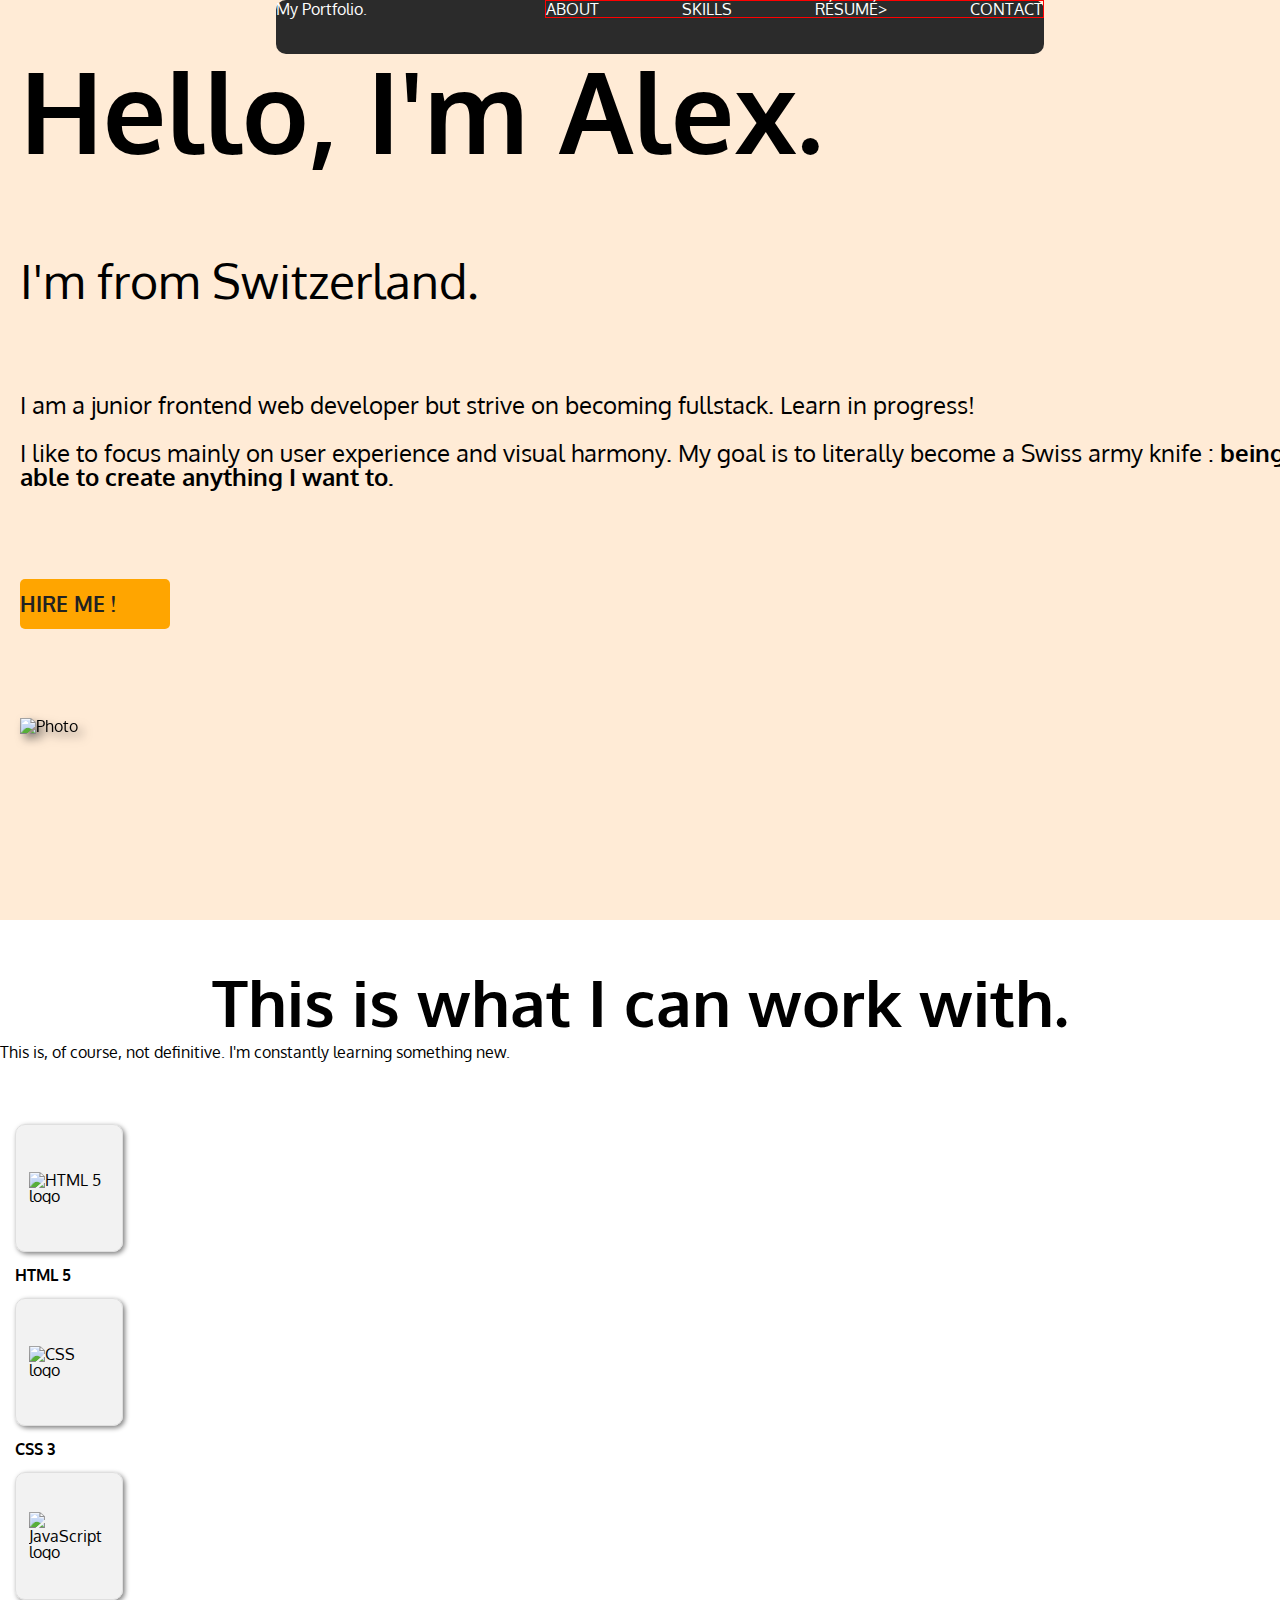
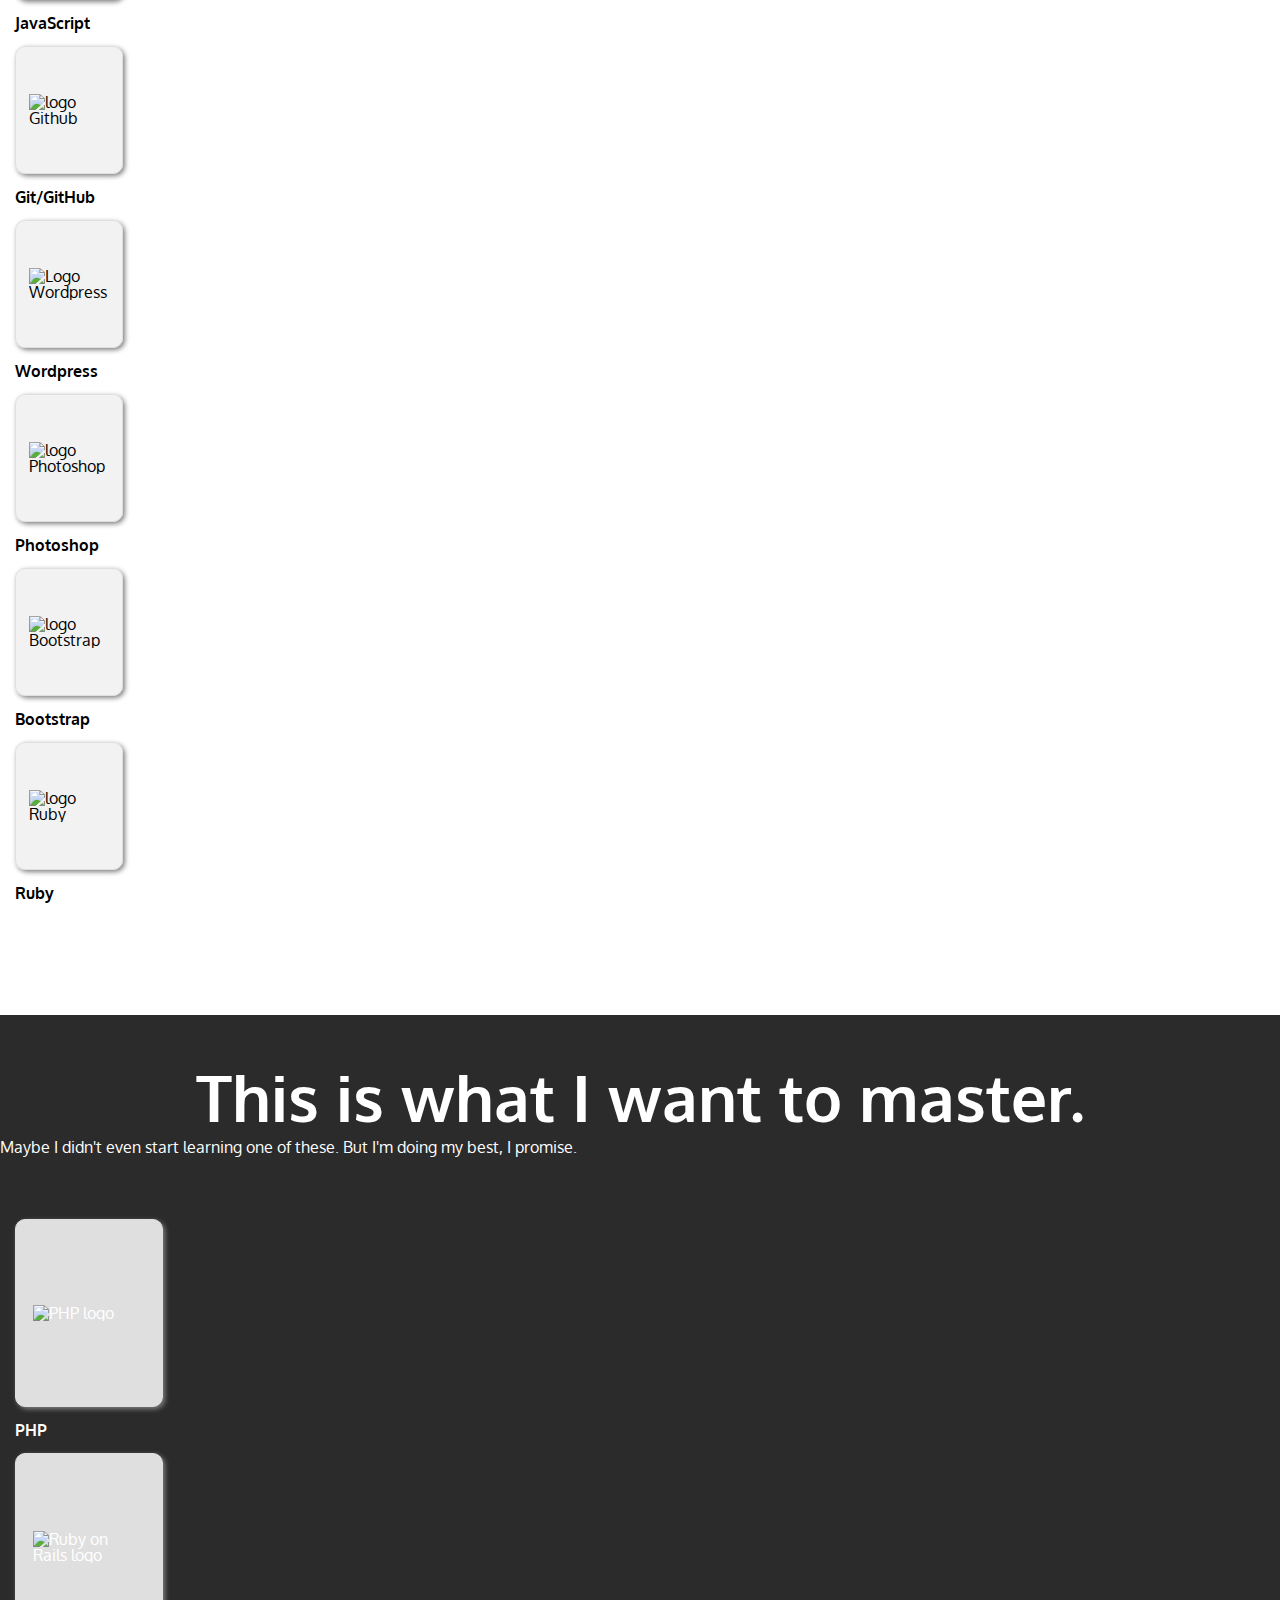
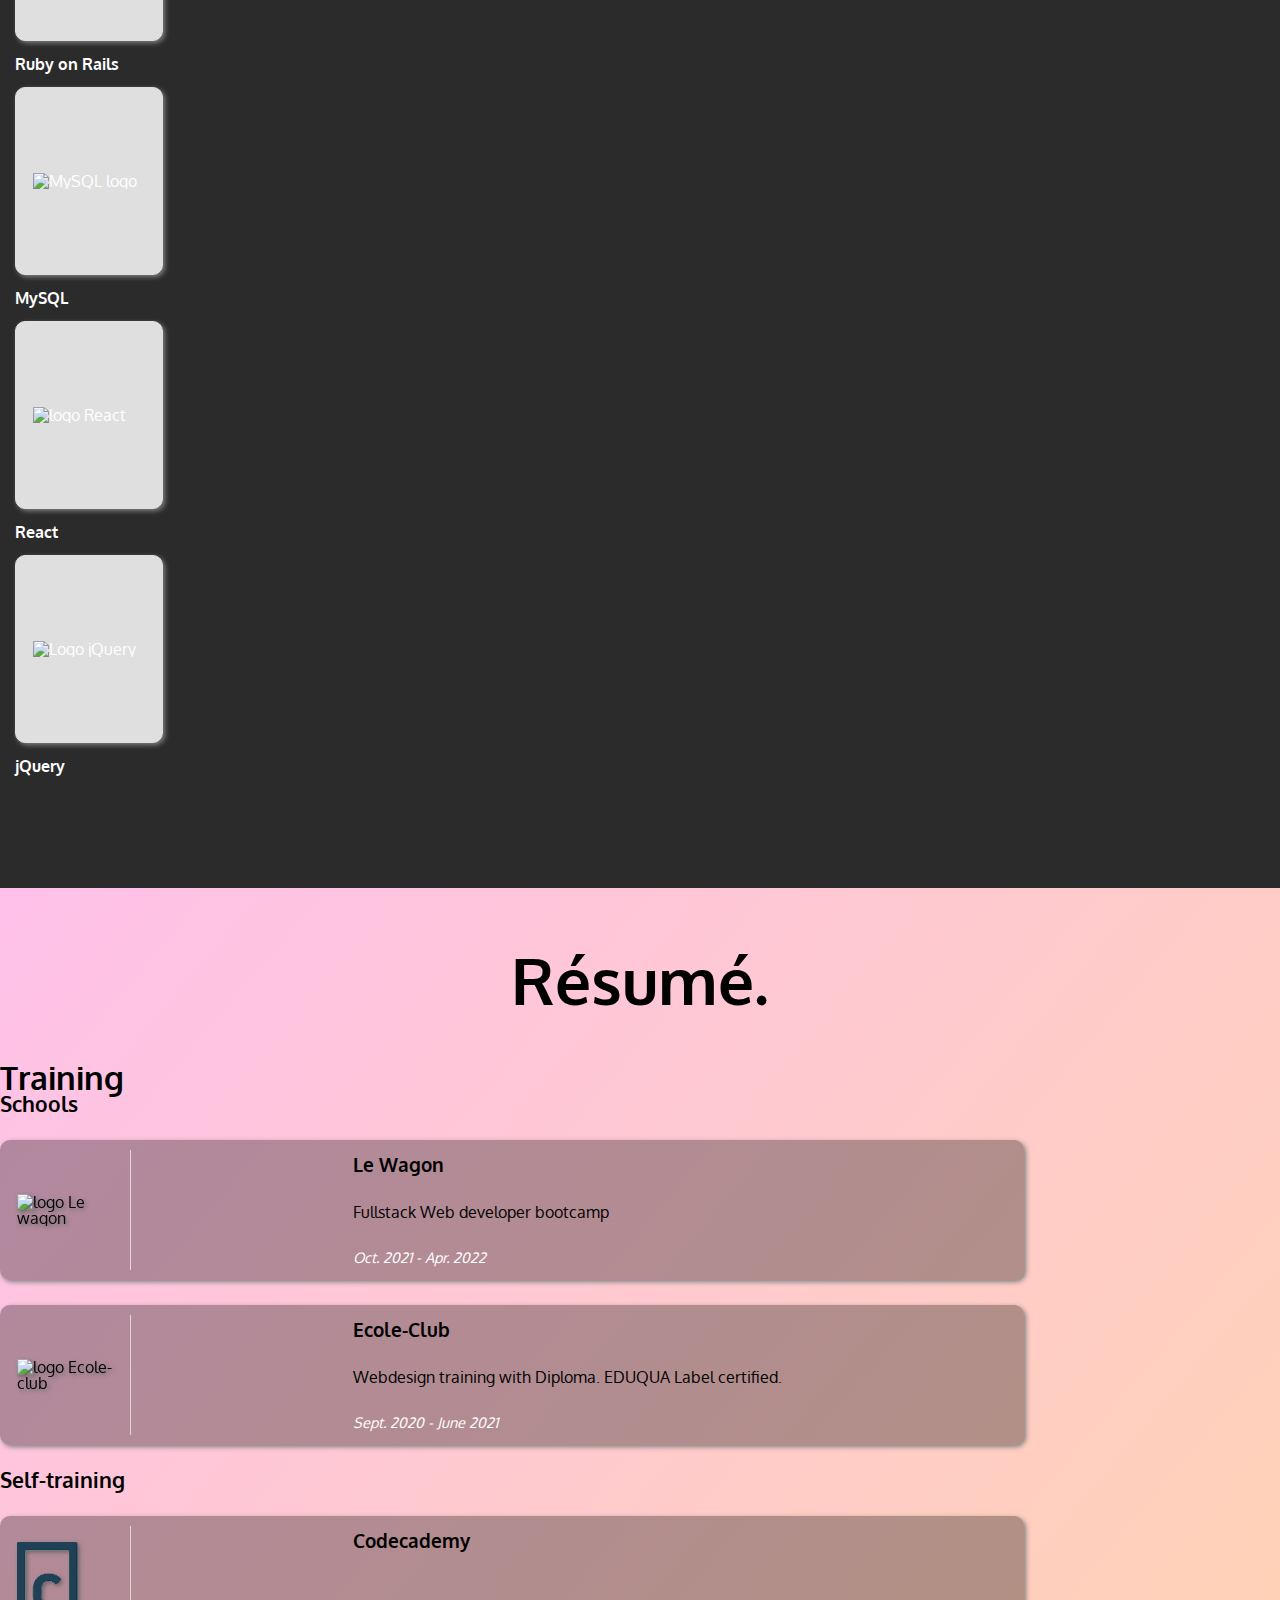
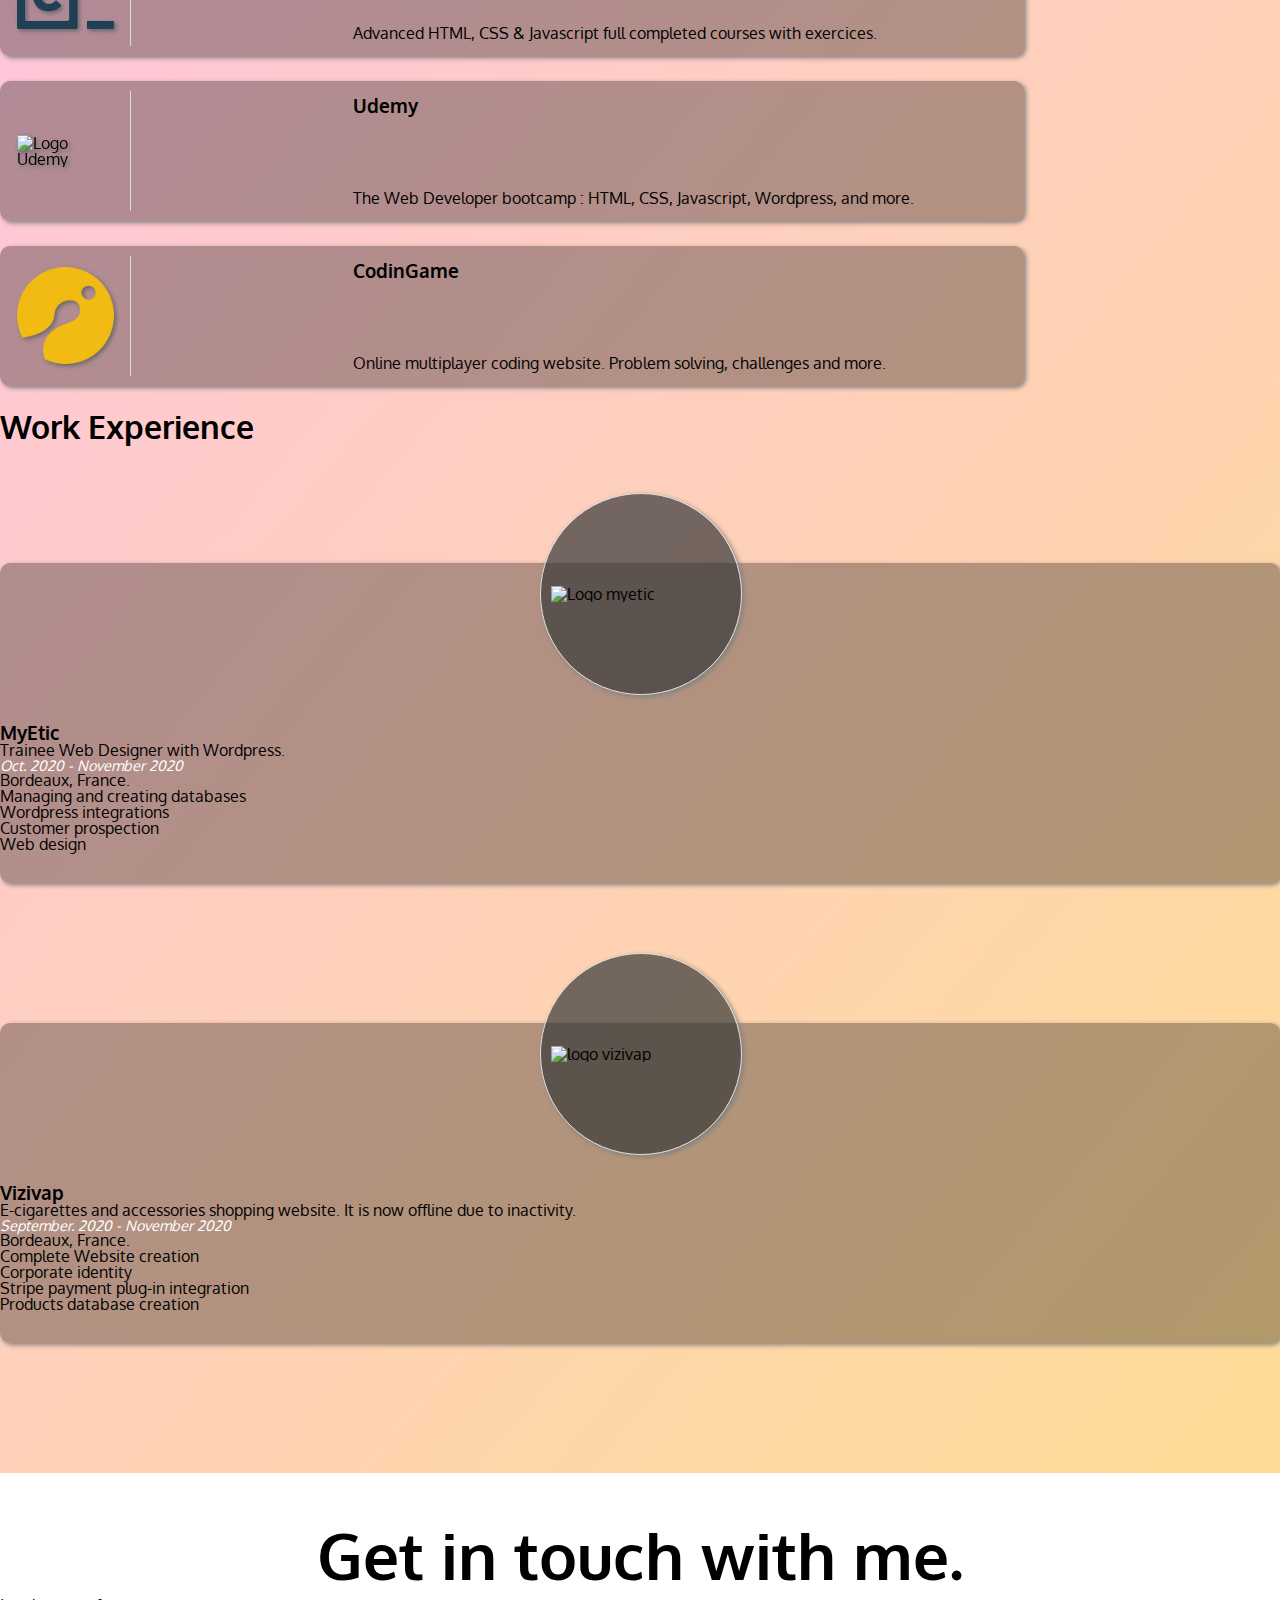
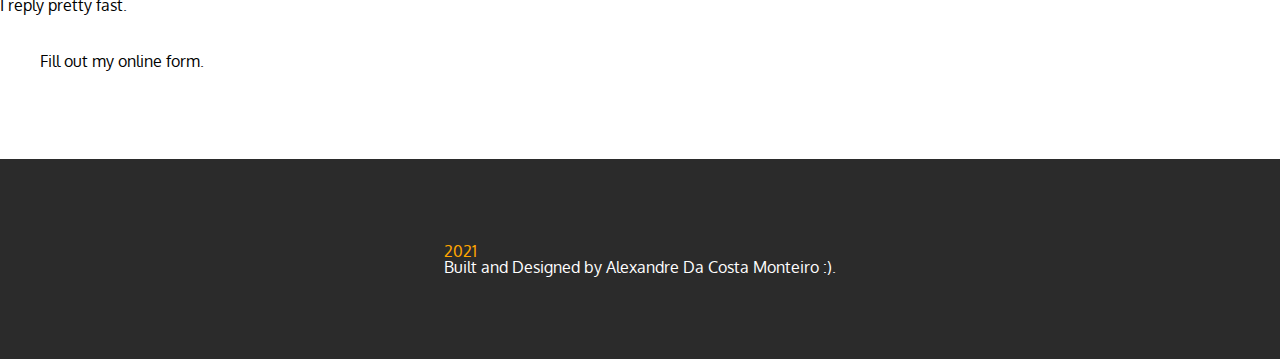
==== index.html @ 50913e84 "started menu" ====
<!DOCTYPE html>
<html lang="en">

<head>

	<meta charset="utf-8">
	<meta name="viewport" content="width=device-width, initial-scale=1">
    <meta name="description" content="My Portfolio"> 

    <meta property="og:title" content="">
    <meta property="og:type" content=""> 
    <meta property="og:description" content="">
    <meta property="og:url" content=""> 
    <meta property="og:image" content="">
    <meta property="og:locale" content="en">

    <title>My Portfolio. Alexandre Da Costa Monteiro.</title>

    <link href="https://cdn.jsdelivr.net/npm/bootstrap@5.0.2/dist/css/bootstrap.min.css" rel="stylesheet" integrity="sha384-EVSTQN3/azprG1Anm3QDgpJLIm9Nao0Yz1ztcQTwFspd3yD65VohhpuuCOmLASjC" crossorigin="anonymous">
    <link rel="preconnect" href="https://fonts.googleapis.com">
    <link rel="preconnect" href="https://fonts.gstatic.com" crossorigin>
    <link href="https://fonts.googleapis.com/css2?family=Oxygen:wght@300;700&display=swap" rel="stylesheet">
    <link rel="stylesheet" type="text/css" href="css/reset.css">
    <link rel="stylesheet" type="text/css" href="css/menu.css">
    <link rel="stylesheet" type="text/css" href="css/style.css">

</head>

<body>


    <header>

        <nav class="container-sm center">

            <div id="mainnav">

                <p class="website-title">My Portfolio.</p>

                <div id="navlinks">
                    <ul id="navlinks-list" class="test">
                        <li><a href="#header">ABOUT</a></li>
                        <li><a href="#skills">SKILLS</a></li>
                        <li><a href="#resume">RÉSUMÉ</a</li>>
                        <li><a href="#contact">CONTACT</a></li>
                    </ul>  
                </div>

            </div>

        </nav>

        <div id="header-div" class="container-xl d-flex flex-row align-items-center justify-content-center">

            <div id="grid-container" class="container row align-items-center">

                <div id="intro-part" class="col-xs-12 col-lg-8">

                    <h1 id="header-h1">Hello, I'm Alex.</h1>

                    <p id="header-main-desc">I'm from Switzerland.</p>

                    <p id="header-second-desc">
                        I am a junior frontend web developer but strive on becoming fullstack. Learn in progress!<br><br>
                        I like to focus mainly on user experience and visual harmony. My goal is to literally become a Swiss army knife : 
                        <em>being able to create anything I want to.</em>
                    </p>

                    <div class="hireme-btn-container shadow">
                        <a id="hireme-btn" href="#contact">
                            <div class="d-flex justify-content-center align-items-center">
                                <p>HIRE ME !</p>  
                            </div>
                        </a>
                    </div>
                    
                </div>

                <div id="photo-div" class="col-xs-12 col-lg-4">
                    <img src="img/photoblob.png" alt="Photo">
                </div>

            </div>
            
        </div>

    </header>



    <main>

        <section id="skills">

            <div id="skills-section-container" class="container-xl d-flex flex-column justify-content-center align-items-center">

                <div class="skills-text-container"> 
                    <h1 class="skills-h1">
                        This is what I can work with.
                    </h1>

                    <p class="text-center">This is, of course, not definitive. I'm constantly learning something new.</p>
                </div> 



                <div class="skills-container d-flex flex-row justify-content-evenly flex-wrap">

                    <div class="html-skill skill-unit">

                        <div class="skill-unit-content">
                            <img src="img/html.png" alt="HTML 5 logo">
                        </div>
                        
                        <p class="text-center skill-desc">HTML 5</p>

                    </div>


                    <div class="css-skill skill-unit">

                        <div class="skill-unit-content">
                            <img src="img/css.png" alt="CSS logo">
                        </div>

                        <p class="text-center skill-desc">CSS 3</p>

                    </div>


                    <div class="js-skill skill-unit">

                        <div class="skill-unit-content">
                            <img src="img/js.png" alt="JavaScript logo">
                        </div>

                        <p class="text-center skill-desc">JavaScript</p>

                    </div>


                    <div class="git-skill skill-unit">

                        <div class="skill-unit-content">
                            <img src="img/github.png" alt="logo Github">
                        </div>

                        <p class="text-center skill-desc">Git/GitHub</p>

                    </div>


                    <div class="wordpress-skill skill-unit">

                        <div class="skill-unit-content">
                            <img src="img/wordpress.png" alt="Logo Wordpress">
                        </div>

                        <p class="text-center skill-desc">Wordpress</p>

                    </div>


                    <div class="ps-skill skill-unit">

                        <div class="skill-unit-content">
                            <img src="img/photoshop.png" alt="logo Photoshop">
                        </div>

                        <p class="text-center skill-desc">Photoshop</p>

                    </div>


                    <div class="bs-skill skill-unit">

                        <div class="skill-unit-content">
                            <img src="img/bootstrap.png" alt="logo Bootstrap">
                        </div>

                        <p class="text-center skill-desc">Bootstrap</p>

                    </div>


                    <div class="rb-skill skill-unit">

                        <div class="skill-unit-content">
                            <img src="img/ruby.png" alt="logo Ruby">
                        </div>

                        <p class="text-center skill-desc">Ruby</p>
    
                    </div>

                </div>

            </div>


            
        </section>

        <section id="learning-skills">

            <div id="skills-section-container" class="container-xl d-flex flex-column justify-content-center align-items-center">

                <div class="skills-text-container"> 
                    <h1 class="skills-h1">
                        This is what I want to master.
                    </h1>

                    <p class="text-center">Maybe I didn't even start learning one of these. But I'm doing my best, I promise.</p>
                </div> 



                <div class="skills-container d-flex flex-row justify-content-evenly flex-wrap">

                    <div class="php-skill skill-unit">

                        <div class="l-skill-unit-content">
                            <img src="img/php.png" alt="PHP logo">
                        </div>
                        
                        <p class="text-center skill-desc">PHP</p>

                    </div>


                    <div class="ror-skill skill-unit">

                        <div class="l-skill-unit-content">
                            <img src="img/ror.png" alt="Ruby on Rails logo">
                        </div>

                        <p class="text-center skill-desc">Ruby on Rails</p>

                    </div>


                    <div class="mysql-skill skill-unit">

                        <div class="l-skill-unit-content">
                            <img src="img/mysql.png" alt="MySQL logo">
                        </div>

                        <p class="text-center skill-desc">MySQL</p>

                    </div>


                    <div class="react-skill skill-unit">

                        <div class="l-skill-unit-content">
                            <img src="img/react.png" alt="logo React">
                        </div>

                        <p class="text-center skill-desc">React</p>

                    </div>


                    <div class="jquery-skill skill-unit">

                        <div class="l-skill-unit-content">
                            <img src="img/jquery.png" alt="Logo jQuery">
                        </div>

                        <p class="text-center skill-desc">jQuery</p>

                    </div>

                </div>

            </div>


            
        </section>



        <section id="resume">

            <div id="resume-div" class="container-xl">

                <h1>Résumé.</h1>

                <div class="training-div row">

                    <div id="training" class="col col-sm-12 col-md-6">

                        <h2>Training</h2>

                        <div class="training-schools my-5">

                            <h3>Schools</h3>

                            <div class="wagon-training school resume-card">

                                <a href="https://www.lewagon.com/" target="_blank">

                                    <div class="resume-card-link-container">

                                        <div class="resume-card-img-div"> 
                                            <img src="img/lewagon.png" alt="logo Le wagon">
                                        </div>

                                        <div class="resume-card-content">
                                            <h4>Le Wagon</h4>
                                            <p class="training-desc">
                                                Fullstack Web developer bootcamp
                                            </p>
                                            <p class="training-date">Oct. 2021 - Apr. 2022</p>
                                        </div>

                                    </div>

                                </a>

                            </div>


                            <div class="klubschule-training school resume-card">

                                <a href="https://www.ecole-club.ch/" target="_blank">

                                    <div class="resume-card-link-container">

                                        <div class="resume-card-img-div">
                                            <img src="img/ecoleclub.png" alt="logo Ecole-club">
                                        </div>

                                        <div class="resume-card-content">
                                            <h4>Ecole-Club</h4>
                                            <p class="training-desc">
                                                Webdesign training with Diploma. EDUQUA Label certified.
                                            </p>
                                            <p class="training-date">Sept. 2020 - June 2021</p>
                                        </div>

                                    </div>

                                </a>

                            </div>

                        </div>

                        <div class="training-self my-5">

                            <h3>Self-training</h3>

                            <div class="codecademy-training self-training resume-card">

                                <a href="https://www.codecademy.com/" target="_blank">

                                    <div class="resume-card-link-container">

                                        <div class="resume-card-img-div">
                                            <img src="img/codecademy.png" alt="logo Codecademy">
                                        </div>

                                        <div class="resume-card-content">
                                            <h4>Codecademy</h4>
                                            <p class="training-desc">
                                                Advanced HTML, CSS & Javascript full completed courses with exercices.
                                            </p>
                                        </div>

                                    </div>

                                </a>

                            </div>

                            <div class="udemy-training self-training resume-card">

                                <a href="https://www.udemy.com/" target="_blank">

                                    <div class="resume-card-link-container">

                                        <div class="resume-card-img-div">
                                            <img src="img/udemy.png" alt="Logo Udemy">
                                        </div>

                                        <div class="resume-card-content">
                                            <h4>Udemy</h4>
                                                <p class="training-desc">
                                                    The Web Developer bootcamp : HTML, CSS, Javascript, Wordpress, and more.
                                                </p>     

                                        </div> 

                                    </div>

                                </a>

                            </div>

                            <div class="codingame-training self-training resume-card">

                                <a href="https://www.codingame.com/" target="_blank">

                                    <div class="resume-card-link-container">

                                        <div class="resume-card-img-div">
                                            <img src="img/codingame.png" alt="logo Codingame">
                                        </div>

                                        <div class="resume-card-content">
                                            <h4>CodinGame</h4>
                                                <p class="training-desc">
                                                    Online multiplayer coding website. Problem solving, challenges and more.
                                                </p>

                                        </div> 

                                    </div>

                                </a>

                            </div>

                        </div>

                    </div>


                    <div id="work-exp" class="col col-sm-12 col-md-6">

                        <h2>Work Experience</h2>


                        <div class="workexp-container">

                            <div class="myetic resume-work-card">

                                <div class="workexp-logo-div">
                                    <img src="img/myetic.png" alt="Logo myetic">
                                </div>

                                <div class="workexp-content-div d-flex justify-content-between">

                                    <div class="workexp-desc d-flex flex-column justify-content-between p-2">
                                        <h4>MyEtic</h4>

                                        <p class="training-desc">
                                            Trainee Web Designer with Wordpress.
                                        </p>

                                        <p class="training-date"> 
                                            Oct. 2020 - November 2020
                                        </p>
                                        <p class="training-loc">
                                            Bordeaux, France.
                                        </p>
                                    </div>

                                        <ul class="training-tasks">
                                            <li>Managing and creating databases</li>
                                            <li>Wordpress integrations</li>
                                            <li>Customer prospection</li>
                                            <li>Web design</li>
                                        </ul>

                                </div>          

                            </div>

                            <div class="vizivap resume-work-card">

                                <div class="workexp-logo-div">
                                    <img src="img/vizivap.png" alt="logo vizivap">
                                </div>

                                <div class="workexp-content-div d-flex justify-content-between">

                                    <div class="workexp-desc d-flex flex-column justify-content-between p-2">
                                        <h4>Vizivap</h4>
                                        <p class="training-desc">
                                            E-cigarettes and accessories shopping website. It is now offline due to inactivity.
                                        </p>

                                        <p class="training-date"> 
                                            September. 2020 - November 2020
                                        </p>
                                        <p class="training-loc">
                                            Bordeaux, France.
                                        </p>
                                    </div>

                                    <ul class="training-tasks p-2">
                                        <li>Complete Website creation</li>
                                        <li>Corporate identity</li>
                                        <li>Stripe payment plug-in integration</li>
                                        <li>Products database creation</li>
                                    </ul>

                                </div>

                            </div>

                        </div>

                    </div>

                </div>

            </div>

        </section>



        <section id="contact">

            <div class="container-xl">

                <h1>Get in touch with me.</h1>
                <p class="text-center">I reply pretty fast.</p>



                <div id="wufoo-zbp36ju1mfl2t9"> Fill out my <a href="https://hanghalze.wufoo.com/forms/zbp36ju1mfl2t9">online form</a>. </div> <script type="text/javascript"> var zbp36ju1mfl2t9; (function(d, t) { var s = d.createElement(t), options = { 'userName':'hanghalze', 'formHash':'zbp36ju1mfl2t9', 'autoResize':true, 'height':'580', 'async':true, 'host':'wufoo.com', 'header':'show', 'ssl':true }; s.src = ('https:' == d.location.protocol ?'https://':'http://') + 'secure.wufoo.com/scripts/embed/form.js'; s.onload = s.onreadystatechange = function() { var rs = this.readyState; if (rs) if (rs != 'complete') if (rs != 'loaded') return; try { zbp36ju1mfl2t9 = new WufooForm(); zbp36ju1mfl2t9.initialize(options); zbp36ju1mfl2t9.display(); } catch (e) { } }; var scr = d.getElementsByTagName(t)[0], par = scr.parentNode; par.insertBefore(s, scr); })(document, 'script'); </script>
            </div>
        
        </section>


    </main>

    <footer>

        <div id="footer-div" class="container-xl">

            <p class="text-center"><span class="footeryear">2021</span><br>
                Built and Designed by Alexandre Da Costa Monteiro :).</p>

        </div>

    </footer>

</body>
---- css/menu.css ----
nav{
    display: block;
    margin: 0 auto;
    width: 60%;
    height: 6vh;
    background-color: rgb(43, 43, 43);
    border-radius: 10px;
    color: white;

}

div#mainnav{
    display: flex;
    justify-content: space-between;
    align-items: center;
}

div#navlinks{
    flex-basis: 65%;
}

ul#navlinks-list{
    display: flex;
    justify-content: space-between;
}
---- css/style.css ----
/*** GENERAL ***/

html{
    font-family: 'Oxygen', sans-serif;
}

h1{
    font-family: 'Oxygen', sans-serif;
    font-weight: 700;
}

body{
    position: relative;
}

section{
    position: relative;
    padding: 50px 0;
}

.test{
    border: 1px solid red;
}

a:hover{
    color: white;
}


/*** HEADER ***/


header{
    position: relative;
    height: 100vh;
    width: 100%;
    background: #ffebd6;
    background-size: cover;
    padding: 0 20px 20px 20px;
}


#header-div{
    height: 100%;
}

#intro-part > *{
    margin-bottom: 7%;
}

.hireme-btn-container{
    height: 50px;
    width: 150px;
    background-color: orange;
    color: rgb(34, 34, 34);
    border-radius: 5px;
}

.hireme-btn-container p{  
    font-size: 1.3em;
    line-height: 50px;
    font-weight: bold;
}

#hireme-btn{
    display: block;
    width: 100%;
    height: 100%;
}



#photo-div img{
    filter: drop-shadow(5px 5px 5px rgba(43, 43, 43, 0.6));
    display: block;
    margin: 0 auto;
    width: 100%;
    height: auto;
}

h1#header-h1{
    font-size: 7rem;
    width: 100%;
}

p#header-main-desc{
    font-size: 3rem;
}

p#header-second-desc{
    font-size: 1.5rem;
}

/*** SKILLS ***/

section#learning-skills{
    background-color: rgb(43, 43, 43);
    color: white;
}

#skills-section-container{
    width: 100%;
}

#skills-section-container > *{
    margin-bottom: 5%;
}


div.skill-unit{
    margin: 15px;

}

.skill-unit img{
    width: 80%;
    height: auto;
}

.skill-unit-content{
    border: solid 1px rgb(223, 223, 223);
    border-radius: 10px;
    box-shadow: 2px 2px 5px grey;
    width: 100px;
    height: 120px;
    display: flex;
    flex-direction: column;
    align-items: center;
    justify-content: center;
    padding: 3px;
    margin-bottom: 15px;
    background-color: rgba(0, 0, 0, 0.05);
}

.l-skill-unit-content{
    border: solid 1px rgb(223, 223, 223);
    border-radius: 10px;
    box-shadow: 2px 2px 5px grey;
    width: 140px;
    height: 180px;
    display: flex;
    flex-direction: column;
    align-items: center;
    justify-content: center;
    padding: 3px;
    margin-bottom: 15px;
    background-color: rgba(255, 255, 255, 0.85);
}

p.skill-desc, em{
    font-weight: bold;
}

section h1{
    font-size: 4rem;
    margin-bottom: 10px;
    text-align: center;
}

.skills-container{
    width: 100%;
}

/*** RESUME ***/

#resume{
    background: rgb(255,193,234);
    background: linear-gradient(130deg, rgba(255,193,234,1) 0%, rgba(255,220,149,1) 100%);
    padding: 60px 0;
}

.resume-card{
    width: 80%;
    min-width: 350px;
    height: 120px;
    border-radius: 10px;
    box-shadow: 2px 2px 5px grey;
    margin: 25px 0;
    padding: 10px 0;
    background-color: rgba(0, 0, 0, 0.3);
}

.resume-card-link-container{
    display: flex;
    justify-content: space-between;
    height: 100%;
}

.resume-card:hover, .skill-unit:hover{
    transform: scale(1.03);
    transition : 0.1s ease-in-out;

}

.resume-card-img-div{
    display: flex;
    justify-content: center;
    align-items: center;
    border-right: 1px solid rgb(218, 218, 218);
    flex-basis: 130px;
}

.resume-card-img-div img{
    width: calc(90% - 20px);
    max-width: max-content;
    height: auto;
    -webkit-filter: drop-shadow(2px 2px 2px #666); 
	filter: drop-shadow(2px 2px 2px #666);
}

.resume-card-content{
    display: flex;
    flex-direction: column;
    align-items: flex-start;
    justify-content: space-between;
    flex-basis: 65%;
    margin: 5px;
}

.resume-card-content h4{
    font-weight: bold;
    font-size: 1.2em;
}

p.training-date{
    font-size: 0.9em;
    font-style: italic;
    color: white;
}


.resume-card-desc{
    width: 100%;
    height: 100%;
    display: flex;
    flex-direction: column;
    justify-content: space-evenly;
    margin-top: -10px;
}

.training-div{
    margin: 50px 0 0 0;
}


#resume h2{
    font-size: 2em;
    font-weight: bold;
}

#resume h3{
    font-size: 1.3em;
    font-weight: bold;
}

#work-exp h2{
    margin-bottom: 50px;
}

.workexp-logo-div{
    width: 200px;
    height: 200px;
    position: absolute;
    top: -70px;
    border-radius: 50%;
    background-color: rgba(56, 56, 56, 0.7);
    left: calc(50% - 100px);
    border: solid 1px rgb(223, 223, 223);
    box-shadow: 2px 2px 5px grey;
    display: flex;
    align-items: center;
    justify-content: center;
}

.workexp-logo-div img{
    width: 90%;
    height: auto;
}

.workexp-container{
    height: 100%;
    display: flex;
    flex-direction: column;
    justify-content: space-around;
    align-items: center;
}

.workexp-content-div{
    height: 50%;
}

.workexp-content-div ul{
    width: 100%;
    display: flex;
    flex-direction: column;
    justify-content: center;
    list-style-type: circle;
}

.workexp-desc{
    width: 100%;
}

.workexp-content-div h4{
    font-size: 1.2em;
    font-weight: bold;
}

.resume-work-card{ 
    min-width: 330px;
    width: 100%;
    height: 300px;
    border-radius: 10px;
    box-shadow: 2px 2px 5px grey;
    display: flex;
    justify-content: space-between;
    align-items: flex-end;
    padding: 10px 0;
    position: relative;
    background-color: rgba(0, 0, 0, 0.3);
    margin: 70px 0;
}

/*** CONTACT ***/
#wufoo-zbp36ju1mfl2t9{
    margin: 40px;
}

/*** FOOTER ***/

footer{
    height: 200px;
    background-color: rgb(43, 43, 43);
    color: white;
}

#footer-div{
    display: flex;
    align-items: center;
    justify-content: center;
    height: 100%;
}

.testflex{
    flex-direction: column;
    width: 50px;
    height: 50px;
    background-color: white;
}

span.footeryear{
    color: orange;
}


/*** MEDIA QUERIES ***/

@media (min-width: 768px) and (max-width: 1200px){

    header{
        height: auto;
    }


}

@media screen and (max-width: 768px){

    header{
        height: auto;;
        padding: 40px 0;
    }

    h1#header-h1{
        text-align: center;
        font-size: 6rem;
    }

    .resume-card{
        width: 100%;
    }
}
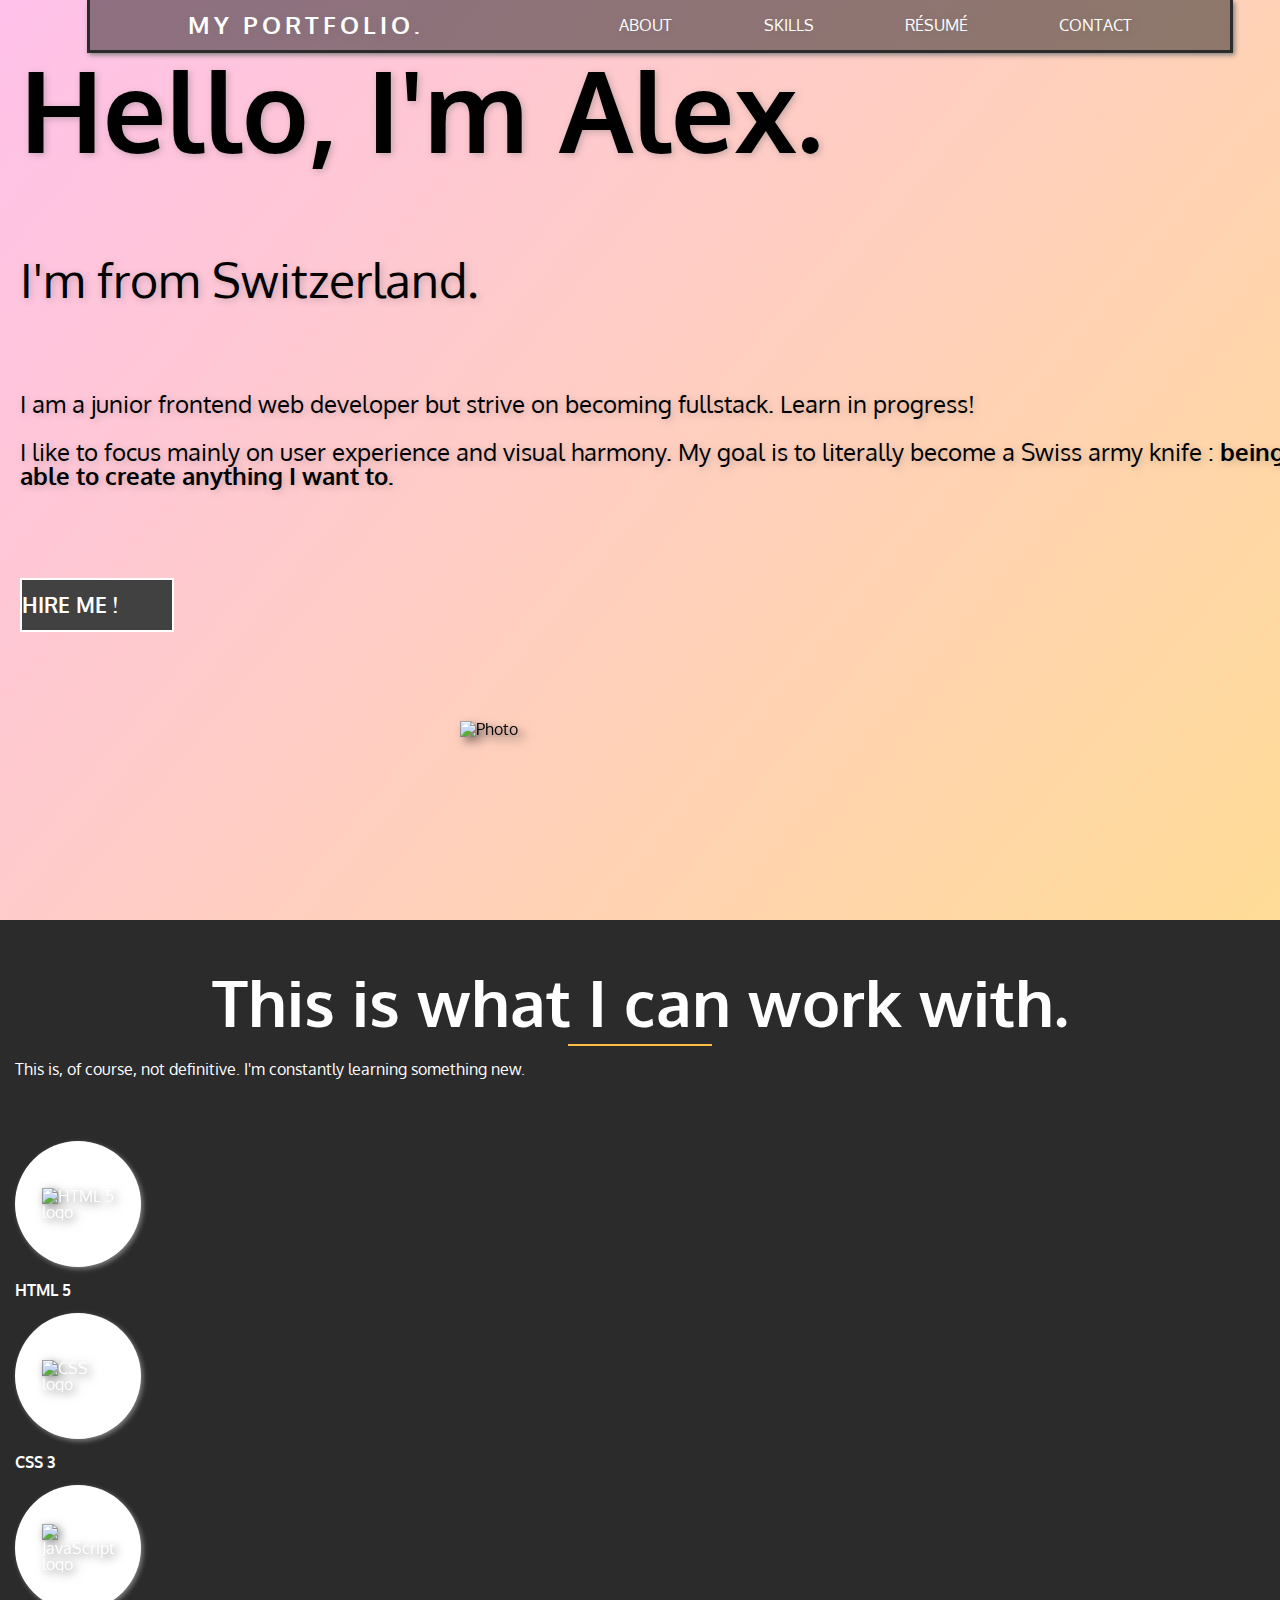
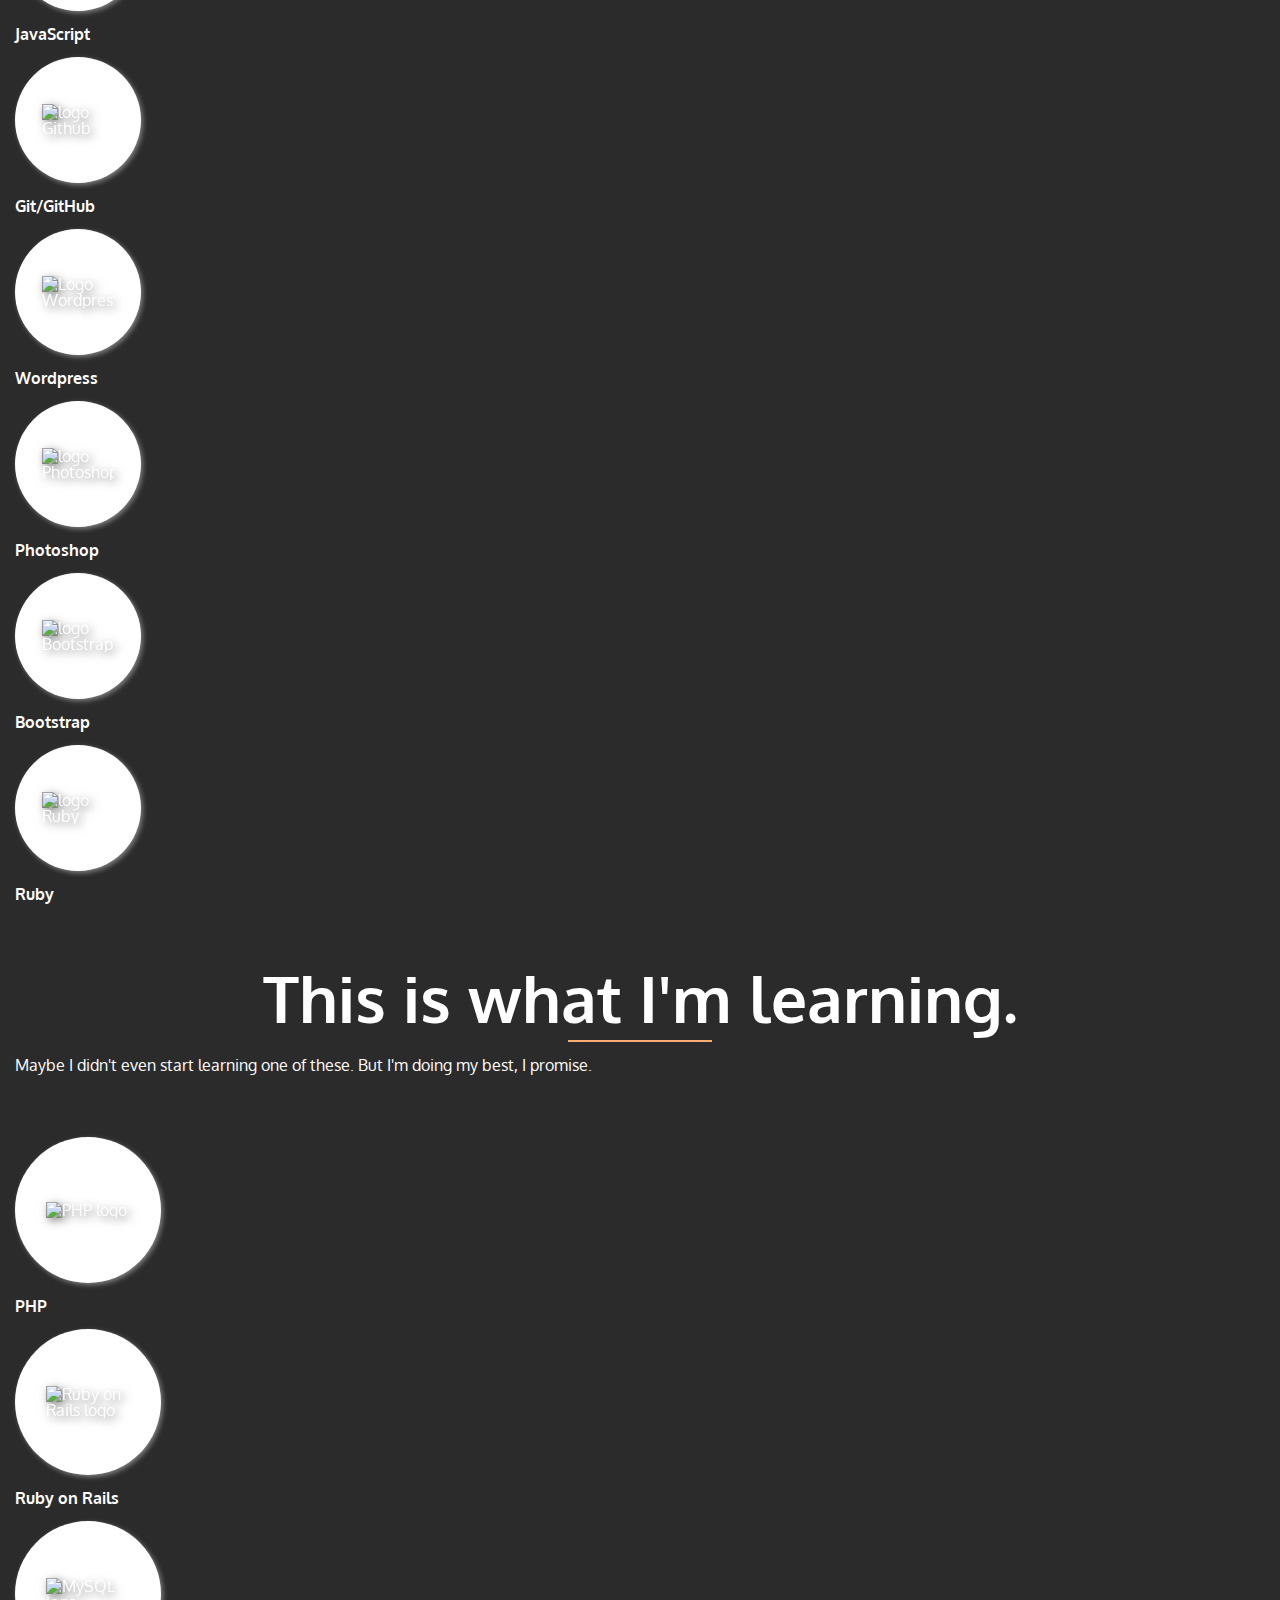
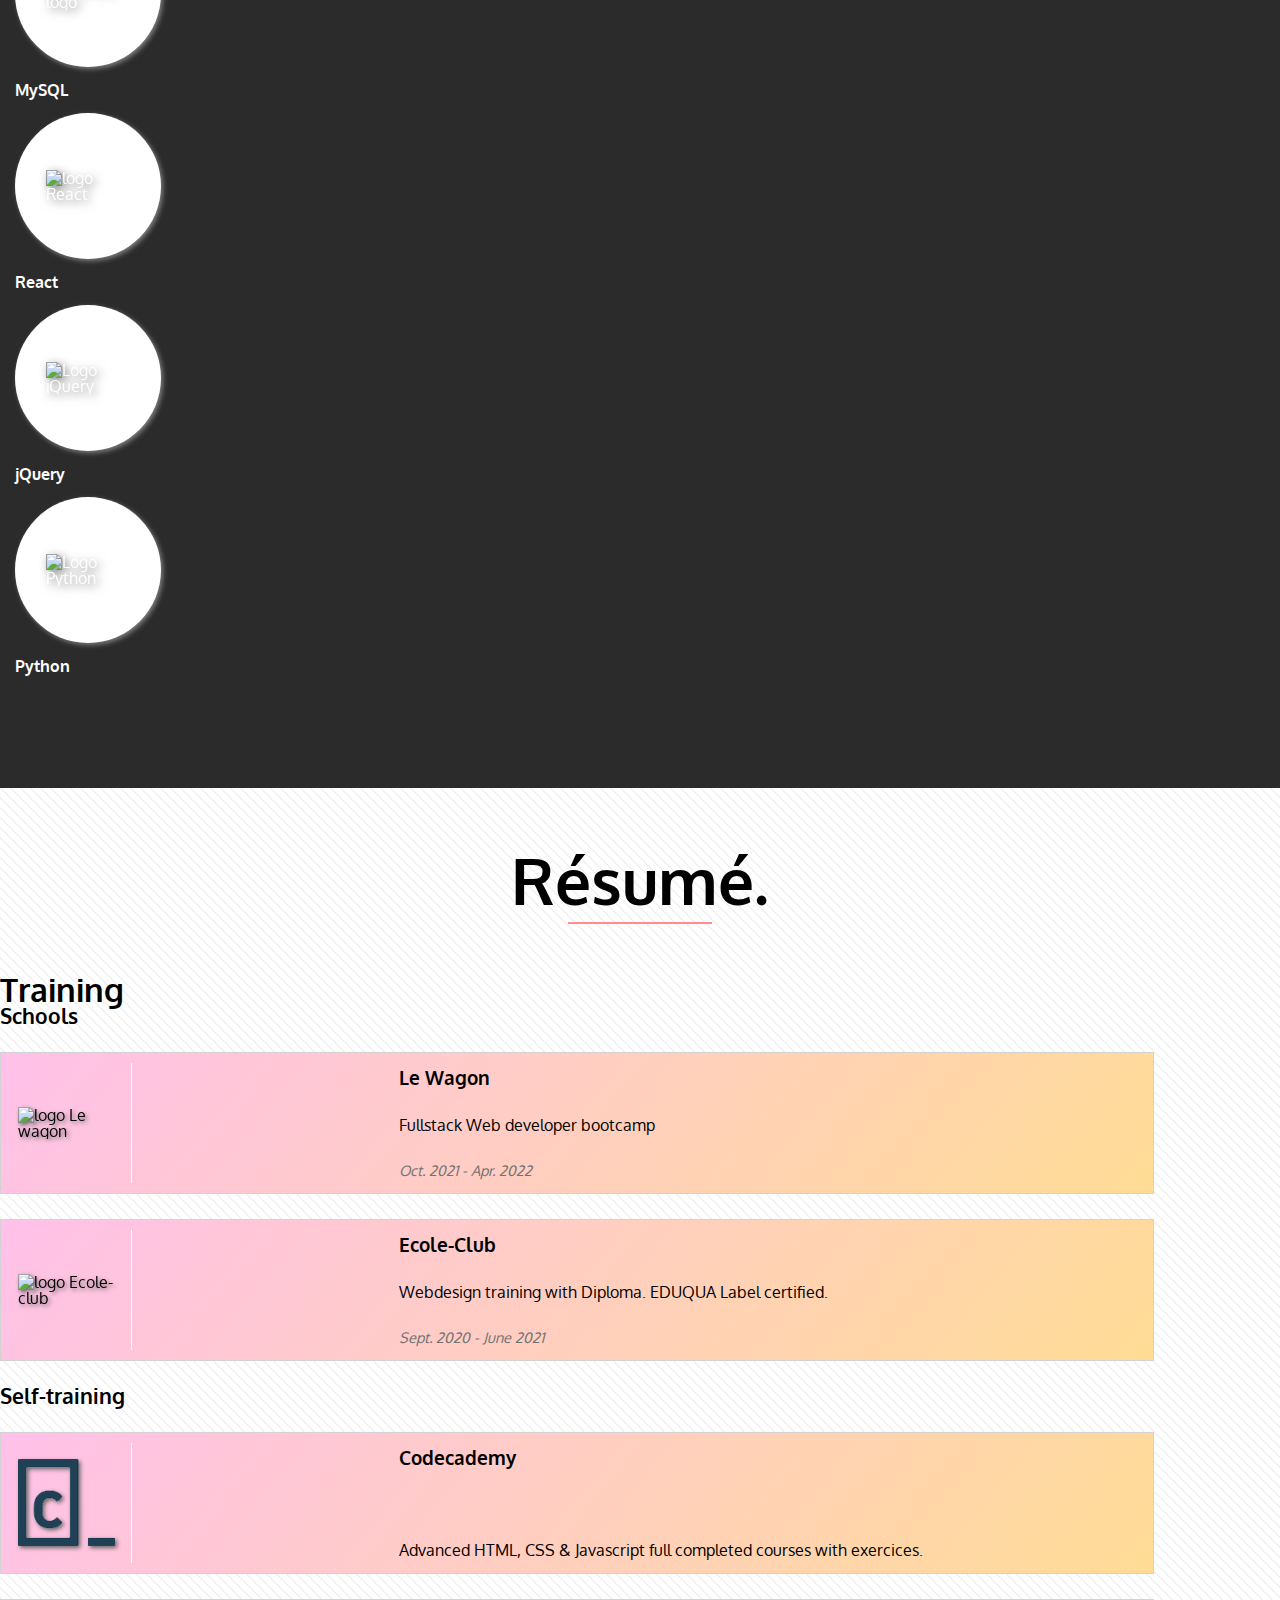
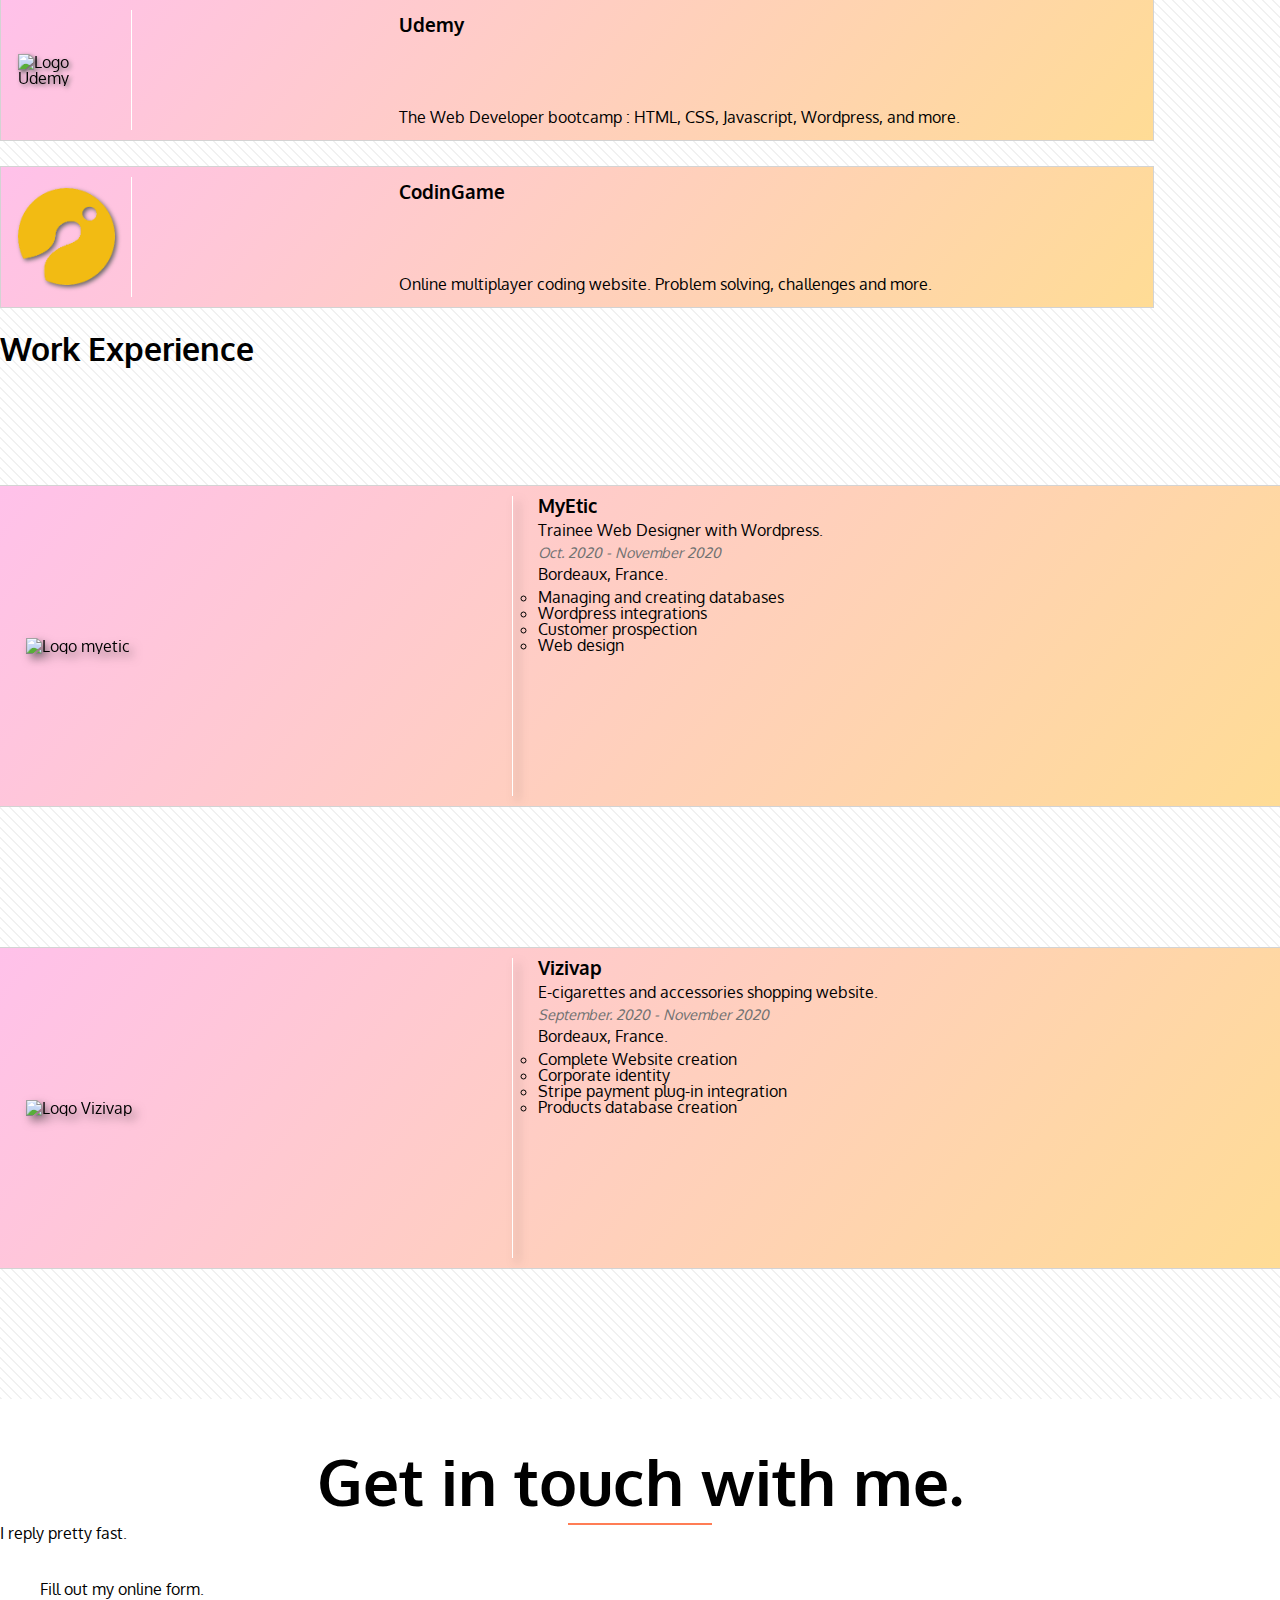
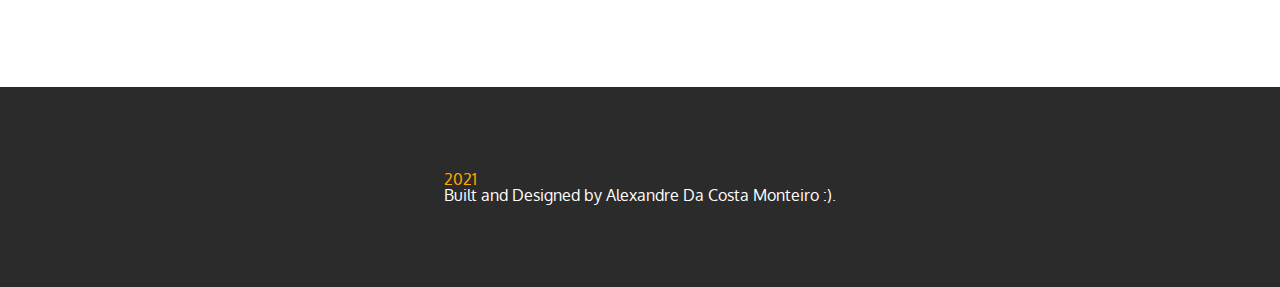
==== commit 07b968c9: "finally a functionnal navbar" ====
--- a/index.html
+++ b/index.html
@@ -31,24 +31,48 @@
 
     <header>
 
-        <nav class="container-sm center">
-
-            <div id="mainnav">
-
-                <p class="website-title">My Portfolio.</p>
-
-                <div id="navlinks">
-                    <ul id="navlinks-list" class="test">
-                        <li><a href="#header">ABOUT</a></li>
-                        <li><a href="#skills">SKILLS</a></li>
-                        <li><a href="#resume">RÉSUMÉ</a</li>>
-                        <li><a href="#contact">CONTACT</a></li>
-                    </ul>  
+            <nav>
+
+                <div id="mainnav">
+
+                    <div class="nav-header">
+                        <h4>My Portfolio.</h4>
+                    </div>
+
+                    <ul class="navlinks">
+
+                        <div class="linkdiv">
+                            <li><a href="#header">ABOUT</a></li>
+                            <div class="underline"></div>
+                        </div>
+
+                        <div class="linkdiv">
+                            <li><a href="#skills">SKILLS</a></li>
+                            <div class="underline2"></div>
+                        </div>
+
+                        <div class="linkdiv">
+                            <li><a href="#resume">RÉSUMÉ</a></li>
+                            <div class="underline3"></div>
+                        </div>
+
+                        <div class="linkdiv">
+                            <li><a href="#contact">CONTACT</a></li>
+                            <div class="underline4"></div>
+                        </div>
+
+                    </ul> 
+                    
+                    <div class="burger">
+                        <div class="line1"></div>
+                        <div class="line2"></div>
+                        <div class="line3"></div>
+                    </div>
+
                 </div>
 
-            </div>
-
-        </nav>
+            </nav>
+
 
         <div id="header-div" class="container-xl d-flex flex-row align-items-center justify-content-center">
 
@@ -66,7 +90,7 @@
                         <em>being able to create anything I want to.</em>
                     </p>
 
-                    <div class="hireme-btn-container shadow">
+                    <div class="hireme-btn-container">
                         <a id="hireme-btn" href="#contact">
                             <div class="d-flex justify-content-center align-items-center">
                                 <p>HIRE ME !</p>  
@@ -98,8 +122,9 @@
                     <h1 class="skills-h1">
                         This is what I can work with.
                     </h1>
-
-                    <p class="text-center">This is, of course, not definitive. I'm constantly learning something new.</p>
+                    <div class="underline"></div>
+
+                    <p class="text-center skills-h1-desc">This is, of course, not definitive. I'm constantly learning something new.</p>
                 </div> 
 
 
@@ -198,87 +223,93 @@
             </div>
 
 
+            <div id="skills-section-container" class="container-xl d-flex flex-column justify-content-center align-items-center">
+
+                <div class="skills-text-container"> 
+                    <h1 class="skills-h1">
+                        This is what I'm learning.
+                    </h1>
+                    <div class="underline2"></div>
+
+                    <p class="text-center skills-h1-desc">Maybe I didn't even start learning one of these. But I'm doing my best, I promise.</p>
+                </div> 
+
+
+
+                <div class="skills-container d-flex flex-row justify-content-evenly flex-wrap">
+
+                    <div class="php-skill skill-unit">
+
+                        <div class="l-skill-unit-content">
+                            <img src="img/php.png" alt="PHP logo">
+                        </div>
+                        
+                        <p class="text-center skill-desc">PHP</p>
+
+                    </div>
+
+
+                    <div class="ror-skill skill-unit">
+
+                        <div class="l-skill-unit-content">
+                            <img src="img/ror.png" alt="Ruby on Rails logo">
+                        </div>
+
+                        <p class="text-center skill-desc">Ruby on Rails</p>
+
+                    </div>
+
+
+                    <div class="mysql-skill skill-unit">
+
+                        <div class="l-skill-unit-content">
+                            <img src="img/mysql.png" alt="MySQL logo">
+                        </div>
+
+                        <p class="text-center skill-desc">MySQL</p>
+
+                    </div>
+
+
+                    <div class="react-skill skill-unit">
+
+                        <div class="l-skill-unit-content">
+                            <img src="img/react.png" alt="logo React">
+                        </div>
+
+                        <p class="text-center skill-desc">React</p>
+
+                    </div>
+
+
+                    <div class="jquery-skill skill-unit">
+
+                        <div class="l-skill-unit-content">
+                            <img src="img/jquery.png" alt="Logo jQuery">
+                        </div>
+
+                        <p class="text-center skill-desc">jQuery</p>
+
+                    </div>
+
+                    <div class="python-skill skill-unit">
+
+                        <div class="l-skill-unit-content">
+                            <img src="img/python.png" alt="Logo Python">
+                        </div>
+
+                        <p class="text-center skill-desc">Python</p>
+
+                    </div>
+
+                </div>
+
+            </div>
+
+
             
         </section>
 
-        <section id="learning-skills">
-
-            <div id="skills-section-container" class="container-xl d-flex flex-column justify-content-center align-items-center">
-
-                <div class="skills-text-container"> 
-                    <h1 class="skills-h1">
-                        This is what I want to master.
-                    </h1>
-
-                    <p class="text-center">Maybe I didn't even start learning one of these. But I'm doing my best, I promise.</p>
-                </div> 
-
-
-
-                <div class="skills-container d-flex flex-row justify-content-evenly flex-wrap">
-
-                    <div class="php-skill skill-unit">
-
-                        <div class="l-skill-unit-content">
-                            <img src="img/php.png" alt="PHP logo">
-                        </div>
-                        
-                        <p class="text-center skill-desc">PHP</p>
-
-                    </div>
-
-
-                    <div class="ror-skill skill-unit">
-
-                        <div class="l-skill-unit-content">
-                            <img src="img/ror.png" alt="Ruby on Rails logo">
-                        </div>
-
-                        <p class="text-center skill-desc">Ruby on Rails</p>
-
-                    </div>
-
-
-                    <div class="mysql-skill skill-unit">
-
-                        <div class="l-skill-unit-content">
-                            <img src="img/mysql.png" alt="MySQL logo">
-                        </div>
-
-                        <p class="text-center skill-desc">MySQL</p>
-
-                    </div>
-
-
-                    <div class="react-skill skill-unit">
-
-                        <div class="l-skill-unit-content">
-                            <img src="img/react.png" alt="logo React">
-                        </div>
-
-                        <p class="text-center skill-desc">React</p>
-
-                    </div>
-
-
-                    <div class="jquery-skill skill-unit">
-
-                        <div class="l-skill-unit-content">
-                            <img src="img/jquery.png" alt="Logo jQuery">
-                        </div>
-
-                        <p class="text-center skill-desc">jQuery</p>
-
-                    </div>
-
-                </div>
-
-            </div>
-
-
-            
-        </section>
-
 
 
         <section id="resume">
@@ -286,10 +317,11 @@
             <div id="resume-div" class="container-xl">
 
                 <h1>Résumé.</h1>
+                <div class="underline3"></div>
 
                 <div class="training-div row">
 
-                    <div id="training" class="col col-sm-12 col-md-6">
+                    <div id="training" class="col col-sm-12 col-md-6 ">
 
                         <h2>Training</h2>
 
@@ -441,9 +473,10 @@
                                     <img src="img/myetic.png" alt="Logo myetic">
                                 </div>
 
-                                <div class="workexp-content-div d-flex justify-content-between">
+                                <div class="workexp-content-div">
 
                                     <div class="workexp-desc d-flex flex-column justify-content-between p-2">
+
                                         <h4>MyEtic</h4>
 
                                         <p class="training-desc">
@@ -456,31 +489,36 @@
                                         <p class="training-loc">
                                             Bordeaux, France.
                                         </p>
-                                    </div>
-
+                                        
                                         <ul class="training-tasks">
                                             <li>Managing and creating databases</li>
                                             <li>Wordpress integrations</li>
                                             <li>Customer prospection</li>
                                             <li>Web design</li>
                                         </ul>
+                                        
+                                    </div>
 
                                 </div>          
 
                             </div>
 
+
+
                             <div class="vizivap resume-work-card">
 
                                 <div class="workexp-logo-div">
-                                    <img src="img/vizivap.png" alt="logo vizivap">
+                                    <img src="img/vizivap.png" alt="Logo Vizivap">
                                 </div>
 
-                                <div class="workexp-content-div d-flex justify-content-between">
+                                <div class="workexp-content-div">
 
                                     <div class="workexp-desc d-flex flex-column justify-content-between p-2">
+
                                         <h4>Vizivap</h4>
+
                                         <p class="training-desc">
-                                            E-cigarettes and accessories shopping website. It is now offline due to inactivity.
+                                            E-cigarettes and accessories shopping website.
                                         </p>
 
                                         <p class="training-date"> 
@@ -489,16 +527,17 @@
                                         <p class="training-loc">
                                             Bordeaux, France.
                                         </p>
-                                    </div>
-
-                                    <ul class="training-tasks p-2">
-                                        <li>Complete Website creation</li>
-                                        <li>Corporate identity</li>
-                                        <li>Stripe payment plug-in integration</li>
-                                        <li>Products database creation</li>
-                                    </ul>
-
-                                </div>
+                                        
+                                        <ul class="training-tasks">
+                                            <li>Complete Website creation</li>
+                                            <li>Corporate identity</li>
+                                            <li>Stripe payment plug-in integration</li>
+                                            <li>Products database creation</li>
+                                        </ul>
+                                        
+                                    </div>
+
+                                </div>          
 
                             </div>
 
@@ -519,7 +558,8 @@
             <div class="container-xl">
 
                 <h1>Get in touch with me.</h1>
-                <p class="text-center">I reply pretty fast.</p>
+                <div class="underline4"></div>
+                <p class="text-center mt-3">I reply pretty fast.</p>
 
 
 
@@ -542,4 +582,6 @@
 
     </footer>
 
+    <script src="js/app.js"></script>
+
 </body>
--- a/css/menu.css
+++ b/css/menu.css
@@ -1,25 +1,153 @@
+
 nav{
+    width: 100%;
+    margin: 0 auto;
+}
+
+div#mainnav{
     display: block;
     margin: 0 auto;
-    width: 60%;
-    height: 6vh;
-    background-color: rgb(43, 43, 43);
-    border-radius: 10px;
+    width: 1140px;
+    height: 50px;
+    border-right: solid 3px;
+    border-bottom: solid 3px;
+    border-left: solid 3px;
+    border-color: rgb(43, 43, 43);
+    background-color: rgba(30, 30, 30, 0.5);
     color: white;
+    box-shadow: 2px 2px 5px grey;
+    display: flex;
+    justify-content: space-around;
+    position: relative;
+    align-items: center;
+} 
+
+
+#mainnav{
+    height: 100%;
+}
+
+
+.navlinks{
+    display: flex;
+    justify-content: space-between;
+    align-items: center;
+    height: 100%;
+    flex-basis: 45%;
+} 
+
+.nav-header h4{
+    font-weight: bold;
+    font-size: 1.5em;
+    letter-spacing: 4px;
+    text-transform: uppercase;
+}
+
+.burger div{
+    width: 25px;
+    height: 2px;
+    background-color : white;
+    margin: 5px;
+}
+
+.burger{
+    display: none;
+}
+
+.linkdiv div{
+    display: none;
+}
+
+/*** RESPONSIVE ***/
+
+@media screen and (max-width: 1200px){
+  
+
+    nav{
+        width: 100%;
+        margin-bottom: 40px;
+    }
+
+    div#mainnav{
+        width: 100%;
+    }
+
 
 }
 
-div#mainnav{
-    display: flex;
-    justify-content: space-between;
-    align-items: center;
+
+@media screen and (max-width: 768px){
+  
+    div#mainnav{
+        box-shadow: none;
+        border: none;
+        background-color: rgb(60, 60, 60);
+        height: 100%;
+
+    }
+
+    nav{
+        position: relative;
+        height: 75px;
+        margin-bottom: 40px;
+    }
+
+    .navlinks{
+        position: absolute;
+        right: 0;
+        height: 60vh;
+        width: 65%;
+        top: 75px;
+        background-color: rgb(60, 60, 60);
+        display: flex;
+        flex-direction: column;
+        align-items: flex-end;
+        justify-content: space-around;
+        z-index: 10;
+        padding: 40px;
+        border-bottom-left-radius: 5px;
+        transform: translateX(100%);
+        transition: transform 0.3s ease-in;
+    }
+
+    .navlinks li{
+        font-size: 1.5em;
+        font-weight: bold;
+        opacity: 0
+    }
+
+    .underline, .burger{
+        display: block;
+    }
+
+    .linkdiv{
+        text-align: end;
+    }
+
+    .nav-active{
+        transform: translateX(0%);
+    }
+
+    .nav-active li, .nav-active .linkdiv div{
+        opacity: 1;
+    }
+
+    .linkdiv div{
+        display: block;
+        opacity: 0;
+    }
+
 }
 
-div#navlinks{
-    flex-basis: 65%;
-}
 
-ul#navlinks-list{
-    display: flex;
-    justify-content: space-between;
-}+
+   /*  #navlinks-list{
+        position: absolute;
+        top : 50px;
+        height: 100vh;
+        width: 50%;
+        background-color: blue;
+    }  */
+
+
+
--- a/css/style.css
+++ b/css/style.css
@@ -2,6 +2,7 @@
 
 html{
     font-family: 'Oxygen', sans-serif;
+    scroll-behavior: smooth;
 }
 
 h1{
@@ -11,6 +12,7 @@
 
 body{
     position: relative;
+    overflow-x: hidden;
 }
 
 section{
@@ -22,9 +24,41 @@
     border: 1px solid red;
 }
 
+.test2{
+    border: 1px solid blue;
+}
+
 a:hover{
-    color: white;
-}
+    color: rgb(255, 101, 101);
+}
+
+.underline {
+    height: 2px;
+    width: 9em;
+    background: rgb(255, 189, 66);
+    margin: 0 auto;
+}
+
+.underline2 {
+    height: 2px;
+    width: 9em;
+    background: rgb(255, 172, 117);
+    margin: 0 auto;
+}
+.underline3 {
+    height: 2px;
+    width: 9em;
+    background: rgb(255, 142, 142);
+    margin: 0 auto;
+}
+.underline4 {
+    height: 2px;
+    width: 9em;
+    background: rgb(255, 125, 85);
+    margin: 0 auto;
+}
+
+
 
 
 /*** HEADER ***/
@@ -33,10 +67,13 @@
 header{
     position: relative;
     height: 100vh;
-    width: 100%;
-    background: #ffebd6;
+    min-height: 750px;
+    width: 100%;
+    background: rgb(255,193,234);
+    background: linear-gradient(130deg, rgba(255,193,234,1) 0%, rgba(255,220,149,1) 100%);
     background-size: cover;
     padding: 0 20px 20px 20px;
+    text-shadow: 2px 2px 7px rgba(112, 112, 112, 0.4);
 }
 
 
@@ -51,9 +88,16 @@
 .hireme-btn-container{
     height: 50px;
     width: 150px;
-    background-color: orange;
-    color: rgb(34, 34, 34);
-    border-radius: 5px;
+    background: rgb(65, 65, 65);
+    color: rgb(255, 255, 255);
+    position: relative;
+    border: 2px solid rgb(255, 255, 255) ;
+}
+
+.hireme-btn-container:hover{
+    bottom: 4px;
+    right: 4px;
+    box-shadow: 4px 4px red;
 }
 
 .hireme-btn-container p{  
@@ -66,6 +110,7 @@
     display: block;
     width: 100%;
     height: 100%;
+    text-shadow: none;
 }
 
 
@@ -75,6 +120,7 @@
     display: block;
     margin: 0 auto;
     width: 100%;
+    max-width: 400px;
     height: auto;
 }
 
@@ -93,9 +139,14 @@
 
 /*** SKILLS ***/
 
-section#learning-skills{
+section#skills{
     background-color: rgb(43, 43, 43);
     color: white;
+    height: 100vh;
+    min-height: 900px;
+    display: flex;
+    flex-direction: column;
+    justify-content: space-between;
 }
 
 #skills-section-container{
@@ -113,38 +164,39 @@
 }
 
 .skill-unit img{
-    width: 80%;
+    width: 60%;
     height: auto;
+    filter: drop-shadow(3px 3px 5px rgba(43, 43, 43, 0.6));
 }
 
 .skill-unit-content{
-    border: solid 1px rgb(223, 223, 223);
     border-radius: 10px;
     box-shadow: 2px 2px 5px grey;
-    width: 100px;
+    width: 120px;
     height: 120px;
+    border-radius: 50%;
     display: flex;
     flex-direction: column;
     align-items: center;
     justify-content: center;
     padding: 3px;
     margin-bottom: 15px;
-    background-color: rgba(0, 0, 0, 0.05);
+    background-color: white;
 }
 
 .l-skill-unit-content{
-    border: solid 1px rgb(223, 223, 223);
     border-radius: 10px;
     box-shadow: 2px 2px 5px grey;
     width: 140px;
-    height: 180px;
+    height: 140px;
+    border-radius: 50%;
     display: flex;
     flex-direction: column;
     align-items: center;
     justify-content: center;
     padding: 3px;
     margin-bottom: 15px;
-    background-color: rgba(255, 255, 255, 0.85);
+    background-color: white;
 }
 
 p.skill-desc, em{
@@ -161,23 +213,28 @@
     width: 100%;
 }
 
+.skills-h1-desc{
+    margin: 15px;
+}
+
 /*** RESUME ***/
 
 #resume{
+    padding: 60px 0;
+    background-color: #ffffff;
+    background-size: 10px 10px;
+    background-image: repeating-linear-gradient(45deg, #f1f1f1 0, #f1f1f1 1px, #ffffff 0, #ffffff 50%);
+}
+
+.resume-card{
+    width: 90%;
+    height: 120px;
+    margin: 25px 0;
+    padding: 10px 0;
+    border: 1px solid lightgrey;
     background: rgb(255,193,234);
     background: linear-gradient(130deg, rgba(255,193,234,1) 0%, rgba(255,220,149,1) 100%);
-    padding: 60px 0;
-}
-
-.resume-card{
-    width: 80%;
-    min-width: 350px;
-    height: 120px;
-    border-radius: 10px;
-    box-shadow: 2px 2px 5px grey;
-    margin: 25px 0;
-    padding: 10px 0;
-    background-color: rgba(0, 0, 0, 0.3);
+    position: relative;
 }
 
 .resume-card-link-container{
@@ -186,17 +243,60 @@
     height: 100%;
 }
 
-.resume-card:hover, .skill-unit:hover{
-    transform: scale(1.03);
-    transition : 0.1s ease-in-out;
-
+.resume-card:hover, .resume-work-card:hover{
+    bottom: 4px;
+    right: 4px;
+}
+
+.wagon-training:hover{
+    box-shadow: 4px 4px red;
+    border-bottom: none;
+    border-right: none;
+}
+
+.klubschule-training:hover{
+    box-shadow: 4px 4px #005CA9;
+    border-bottom: none;
+    border-right: none;
+}
+.codecademy-training:hover{
+    box-shadow: 4px 4px #204056;
+    border-bottom: none;
+    border-right: none;
+}
+.udemy-training:hover{
+    box-shadow: 4px 4px #ED5252;
+    border-bottom: none;
+    border-right: none;
+}
+.codingame-training:hover{
+    box-shadow: 4px 4px #F2BB13;
+    border-bottom: none;
+    border-right: none;
+}
+.myetic:hover{
+    box-shadow: 4px 4px #221D19;
+    border-bottom: none;
+    border-right: none;
+    cursor: default;
+}
+.vizivap:hover{
+    box-shadow: 4px 4px #FE6900;
+    border-bottom: none;
+    border-right: none;
+    cursor: default;
+}
+
+.skill-unit:hover{
+    transform: scale(1.05);
+    transition-duration: 0.1s;
 }
 
 .resume-card-img-div{
     display: flex;
     justify-content: center;
     align-items: center;
-    border-right: 1px solid rgb(218, 218, 218);
+    border-right: 1px solid rgb(255, 255, 255);
     flex-basis: 130px;
 }
 
@@ -225,7 +325,7 @@
 p.training-date{
     font-size: 0.9em;
     font-style: italic;
-    color: white;
+    color: rgb(114, 114, 114);
 }
 
 
@@ -258,18 +358,13 @@
 }
 
 .workexp-logo-div{
-    width: 200px;
-    height: 200px;
-    position: absolute;
-    top: -70px;
-    border-radius: 50%;
-    background-color: rgba(56, 56, 56, 0.7);
-    left: calc(50% - 100px);
-    border: solid 1px rgb(223, 223, 223);
-    box-shadow: 2px 2px 5px grey;
+    flex-basis: 40%;
+    height: 100%;
     display: flex;
     align-items: center;
     justify-content: center;
+    filter: drop-shadow(5px 5px 5px rgba(43, 43, 43, 0.6));
+    border-right: 1px solid rgb(255, 255, 255);
 }
 
 .workexp-logo-div img{
@@ -286,7 +381,7 @@
 }
 
 .workexp-content-div{
-    height: 50%;
+    height: 100%;
 }
 
 .workexp-content-div ul{
@@ -298,7 +393,13 @@
 }
 
 .workexp-desc{
-    width: 100%;
+    width: calc(100% - 25px);
+    height: 100%;
+    margin-left: 25px;
+}
+
+.workexp-desc > *{
+    padding-bottom: 7px;
 }
 
 .workexp-content-div h4{
@@ -306,19 +407,25 @@
     font-weight: bold;
 }
 
+#work-exp{
+    display: flex;
+    flex-direction: column;
+}
+
 .resume-work-card{ 
     min-width: 330px;
     width: 100%;
     height: 300px;
-    border-radius: 10px;
-    box-shadow: 2px 2px 5px grey;
-    display: flex;
-    justify-content: space-between;
+    display: flex;
+    justify-content: flex-start;
     align-items: flex-end;
     padding: 10px 0;
     position: relative;
-    background-color: rgba(0, 0, 0, 0.3);
+    background: rgb(255,193,234);
+    background: linear-gradient(130deg, rgba(255,193,234,1) 0%, rgba(255,220,149,1) 100%);
     margin: 70px 0;
+    border: 1px solid lightgrey;
+    position: relative;
 }
 
 /*** CONTACT ***/
@@ -362,22 +469,78 @@
     }
 
 
+
 }
 
 @media screen and (max-width: 768px){
 
+    p, section ul li{
+        font-size: 0.9em;
+    }
+
     header{
-        height: auto;;
-        padding: 40px 0;
+        padding: 0 0 40px 0;
+        text-align: center;
+        height: auto;
+    }
+
+
+    #intro-part{
+        display: flex;
+        flex-direction: column;
+        align-items: center;
+  
+    }
+
+    #intro-part > *{
+        margin-bottom: 10%;
+    }
+
+    section h1{
+        font-size: 3em;
     }
 
     h1#header-h1{
-        text-align: center;
-        font-size: 6rem;
+        font-size: 5em;
     }
 
     .resume-card{
         width: 100%;
     }
-}
-
+
+    .resume-card-img-div{
+        width: 15%;
+        min-width: 100px;
+    }
+
+    .resume-work-card{
+        height: auto;
+    }
+
+    .workexp-container{
+        height: 80%;
+    }
+
+}
+
+@media screen and (max-width: 1400px){
+
+    section#skills{
+        height: auto;
+    }
+
+}
+
+@media screen and (max-width: 350px){
+
+    .workexp-logo-div{
+        display: none;
+    }
+
+    .resume-work-card{
+        width: 100%;
+        min-width: auto;
+    }
+
+
+}
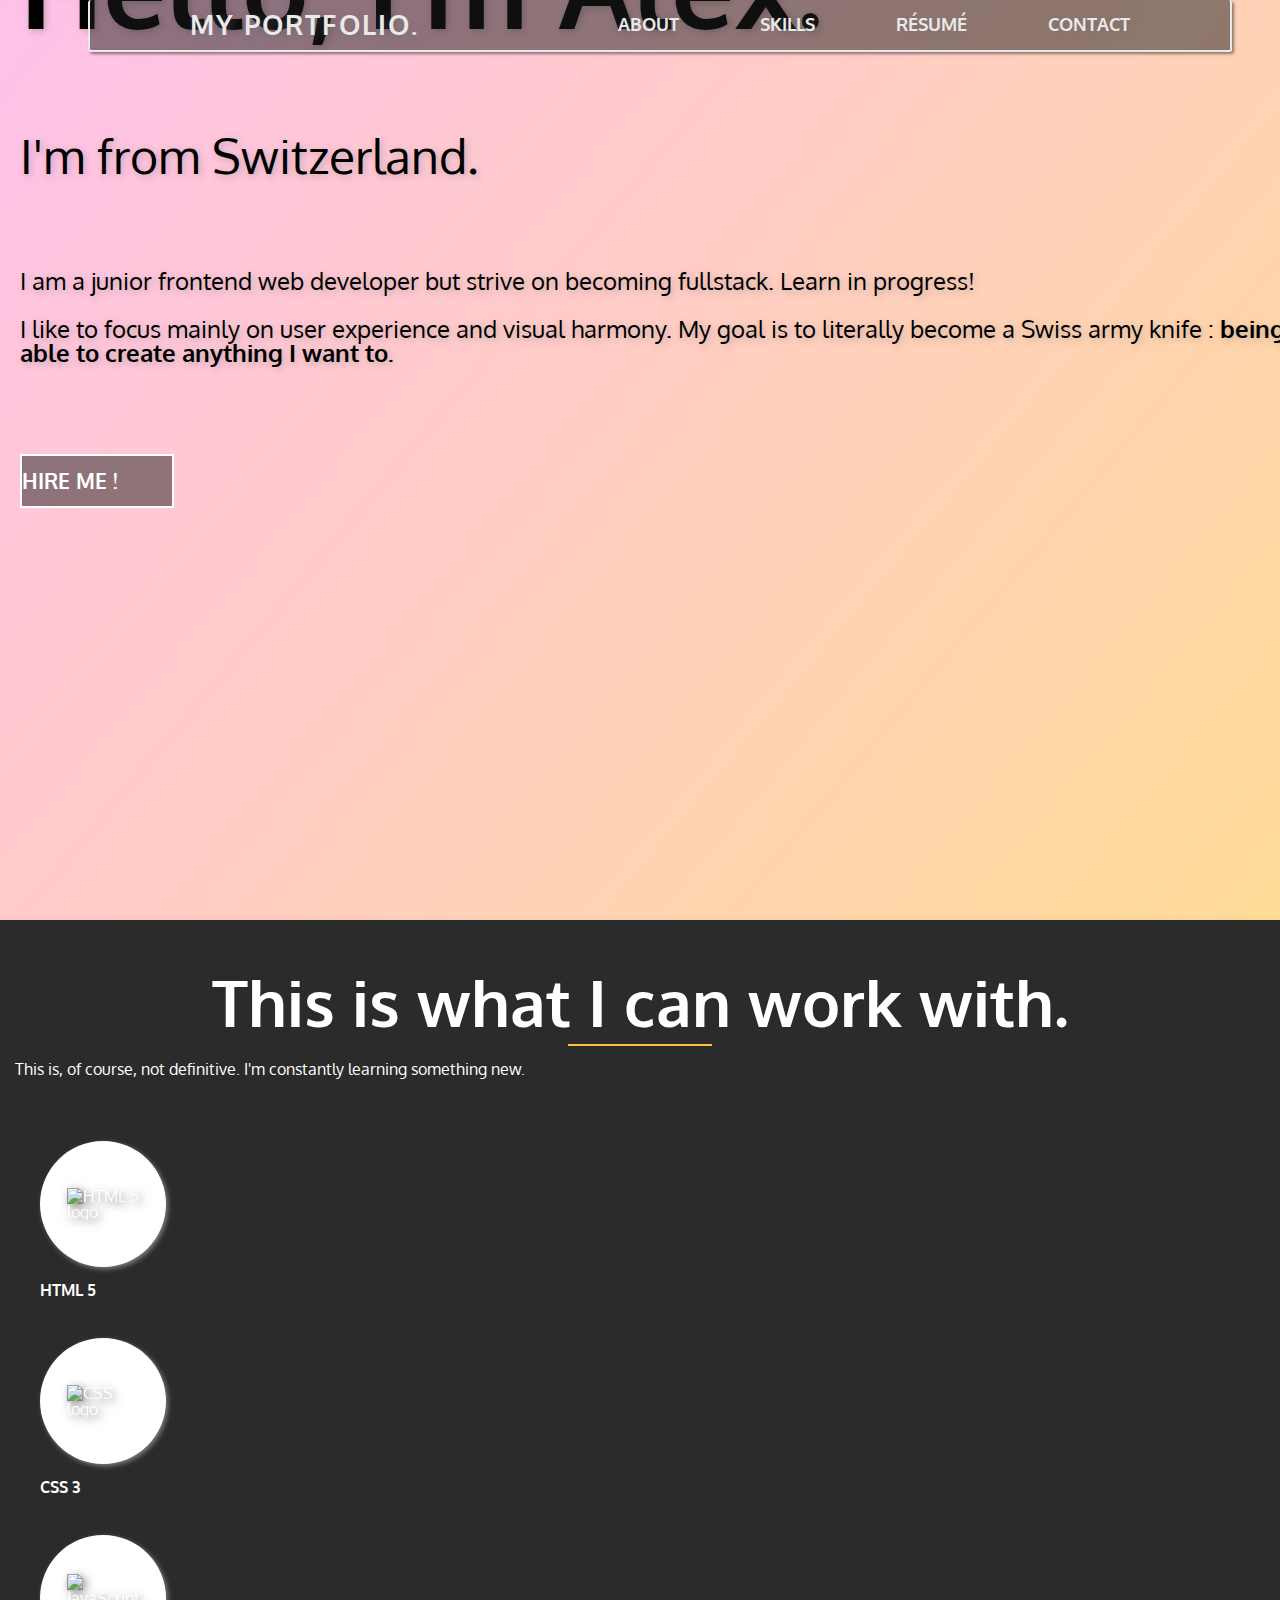
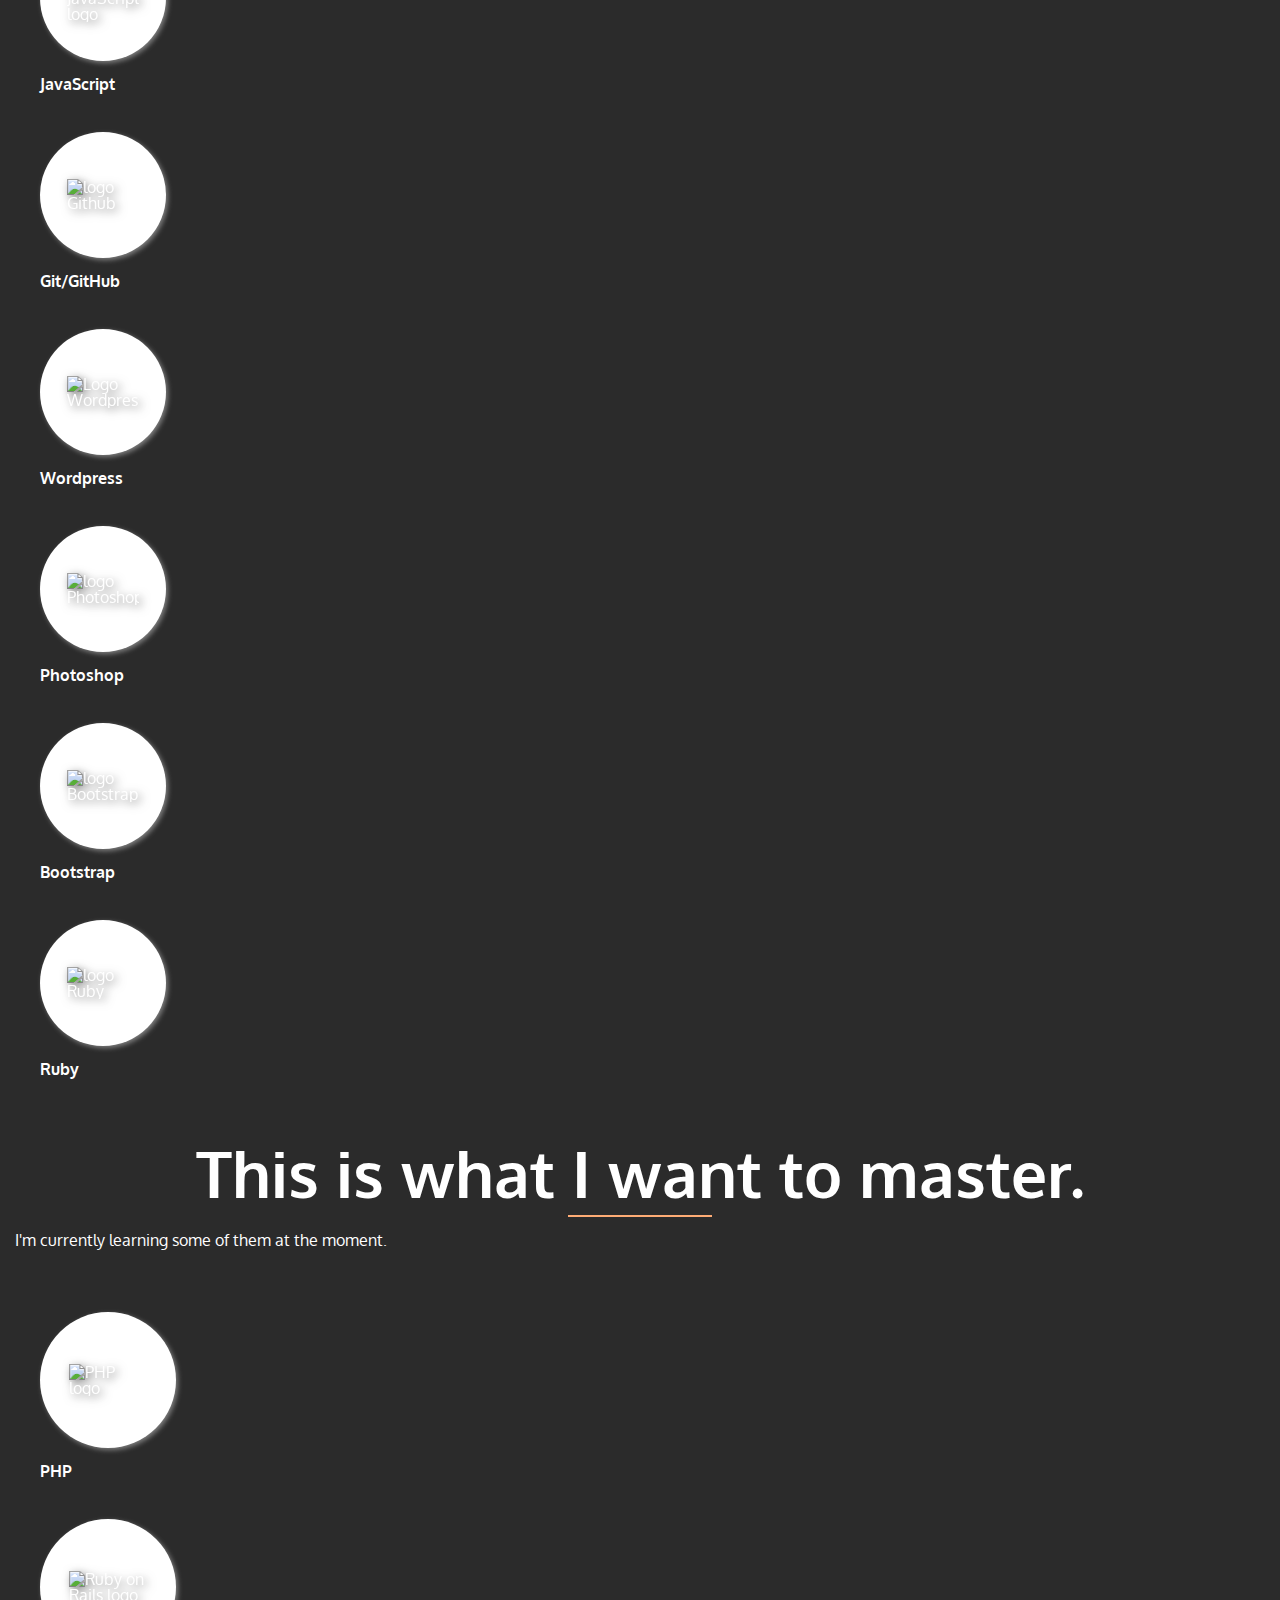
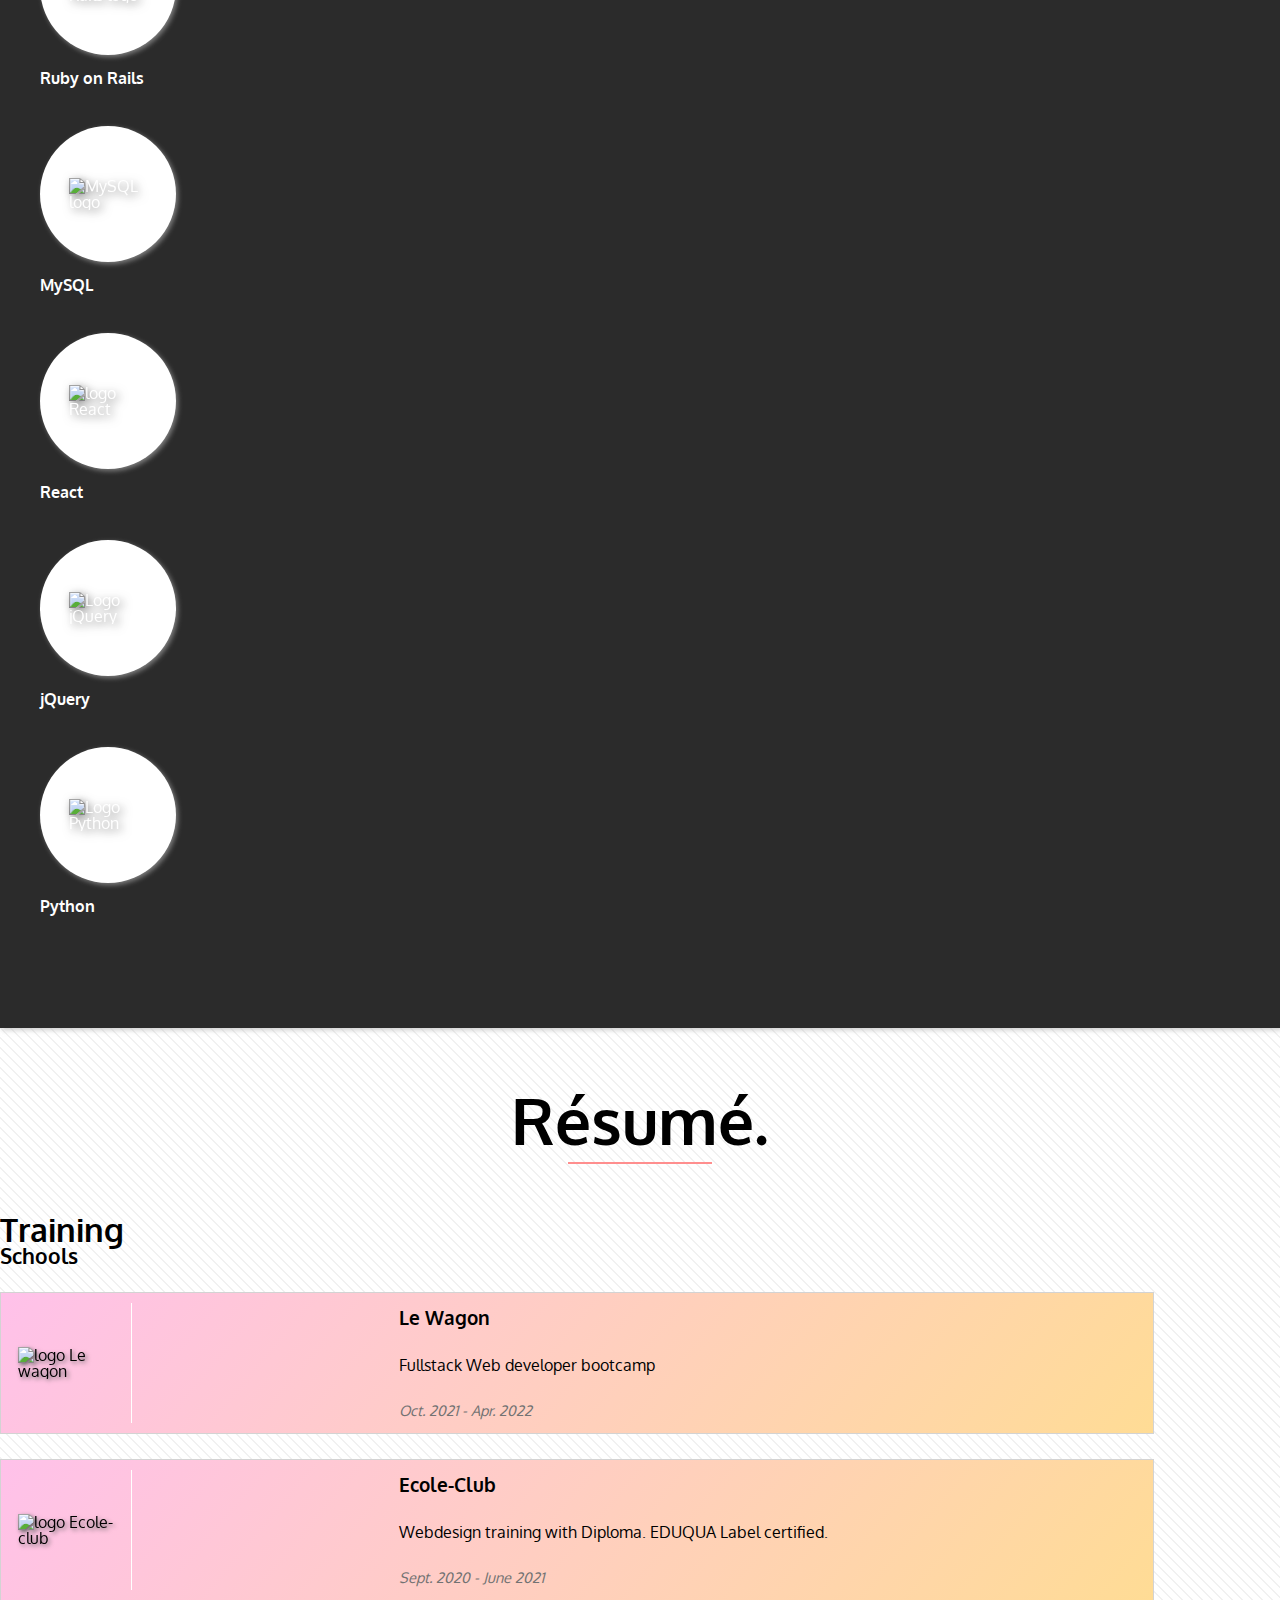
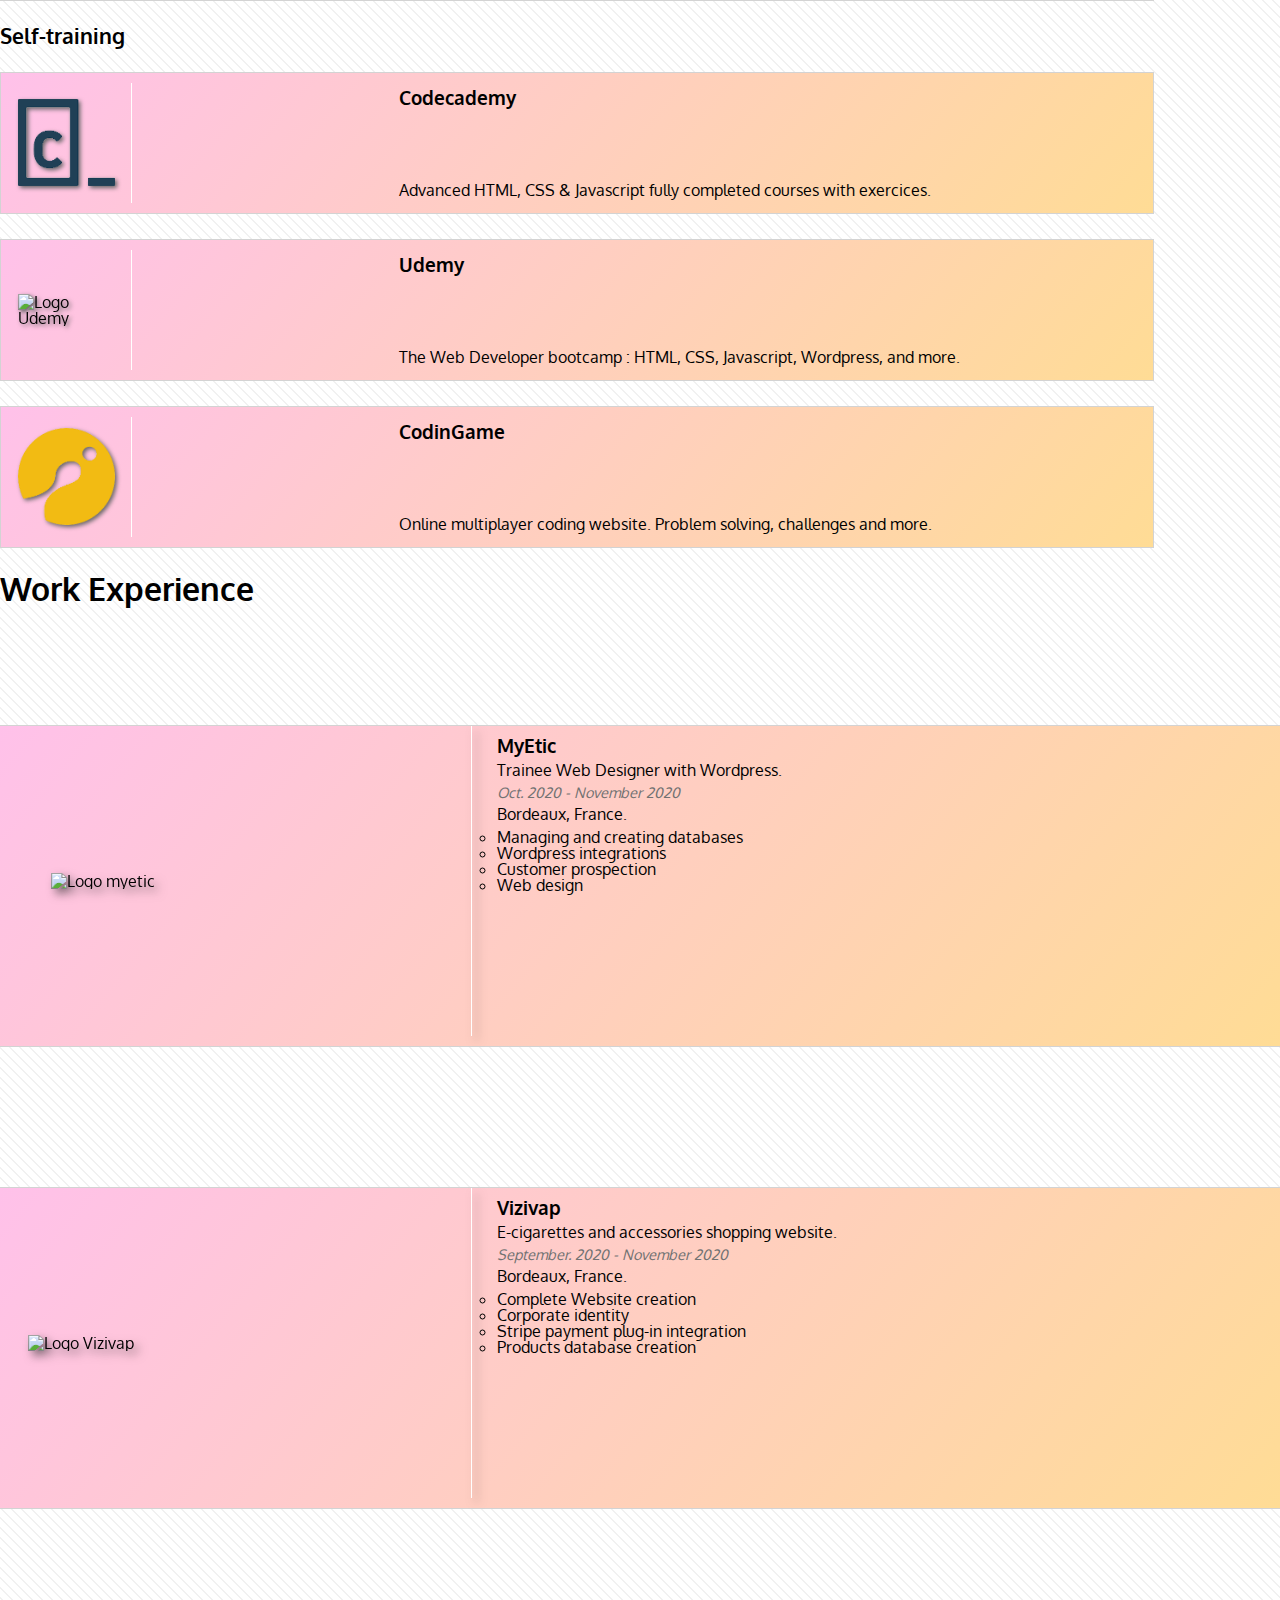
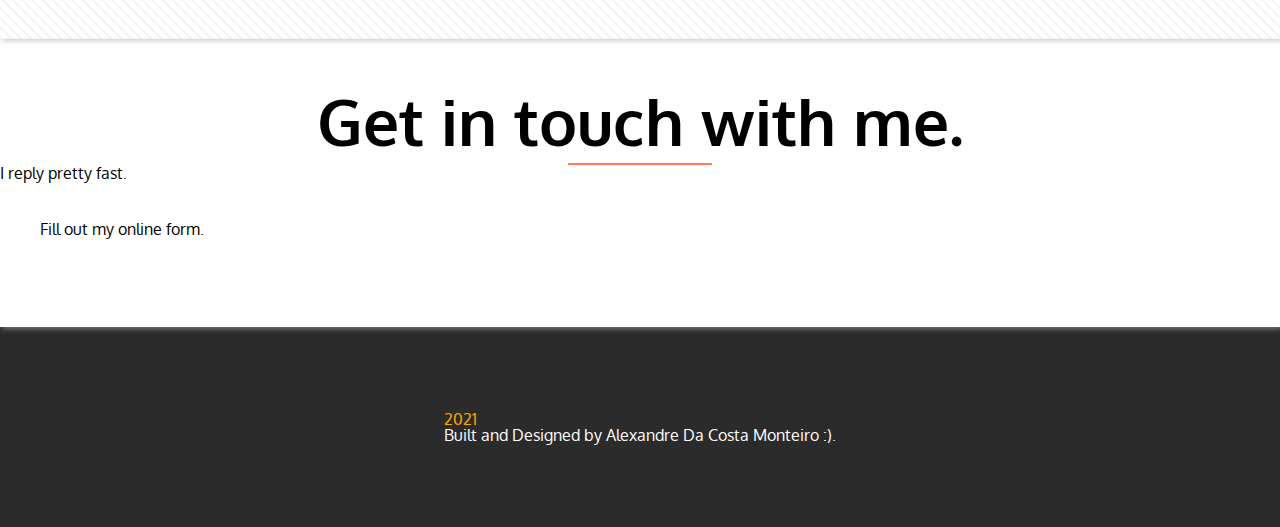
==== commit b8574bad: "corrections for the html validator" ====
--- a/index.html
+++ b/index.html
@@ -35,31 +35,29 @@
 
                 <div id="mainnav">
 
-                    <div class="nav-header">
-                        <h4>My Portfolio.</h4>
-                    </div>
+                    <h4>My Portfolio.</h4>
 
                     <ul class="navlinks">
 
-                        <div class="linkdiv">
-                            <li><a href="#header">ABOUT</a></li>
-                            <div class="underline"></div>
-                        </div>
-
-                        <div class="linkdiv">
-                            <li><a href="#skills">SKILLS</a></li>
-                            <div class="underline2"></div>
-                        </div>
-
-                        <div class="linkdiv">
-                            <li><a href="#resume">RÉSUMÉ</a></li>
-                            <div class="underline3"></div>
-                        </div>
-
-                        <div class="linkdiv">
-                            <li><a href="#contact">CONTACT</a></li>
-                            <div class="underline4"></div>
-                        </div>
+                        <li class="linkdiv">
+                            <div class="menu-li"><a class="about" href="#header">ABOUT</a></div>
+                            <div class="underline underline1"></div>
+                        </li>
+
+                        <li class="linkdiv">
+                            <div class="menu-li"><a href="#skills">SKILLS</a></div>
+                            <div class="underline underline2"></div>
+                        </li>
+
+                        <li class="linkdiv">
+                            <div class="menu-li"><a href="#resume">RÉSUMÉ</a></div>
+                            <div class="underline underline3"></div>
+                        </li>
+
+                        <li class="linkdiv">
+                            <div class="menu-li"><a href="#contact">CONTACT</a></div>
+                            <div class="underline underline4"></div>
+                        </li>
 
                     </ul> 
                     
@@ -74,9 +72,9 @@
             </nav>
 
 
-        <div id="header-div" class="container-xl d-flex flex-row align-items-center justify-content-center">
-
-            <div id="grid-container" class="container row align-items-center">
+        <div id="header-div" class="container-xl">
+
+            <div id="grid-container" class="row d-flex flex-row align-items-center justify-content-center">
 
                 <div id="intro-part" class="col-xs-12 col-lg-8">
 
@@ -106,6 +104,28 @@
 
             </div>
             
+            <div class="social container">
+
+                <div class="socials">
+                    <a href="https://www.linkedin.com/in/alexandre-da-costa-monteiro-1751a613a/" target="_blank">
+                        <div class="social-linkedin">
+                            <img src="img/logo-linkedin.png" alt="Logo Linkedin">
+                        </div>
+                    </a>
+                    <a href="https://github.com/NeivaWebConceptions" target="_blank">
+                        <div class="social-github">
+                            <img src="img/github-sm.png" alt="Logo github">
+                        </div>
+                    </a>
+                    <a href="https://codepen.io/neivawebconceptions"  target="_blank">
+                        <div class="social-codepen">
+                            <img src="img/codepen.png" alt="Logo codepen">
+                        </div>
+                    </a>
+                </div>
+        
+            </div>
+
         </div>
 
     </header>
@@ -116,36 +136,39 @@
 
         <section id="skills">
 
-            <div id="skills-section-container" class="container-xl d-flex flex-column justify-content-center align-items-center">
+            <div class="skills-section-container container-xl d-flex flex-column justify-content-center align-items-center">
 
                 <div class="skills-text-container"> 
                     <h1 class="skills-h1">
                         This is what I can work with.
                     </h1>
-                    <div class="underline"></div>
+                    <div class="underline underline1"></div>
 
                     <p class="text-center skills-h1-desc">This is, of course, not definitive. I'm constantly learning something new.</p>
                 </div> 
 
 
 
-                <div class="skills-container d-flex flex-row justify-content-evenly flex-wrap">
-
+            <div class="skills-container d-flex flex-row justify-content-evenly flex-wrap">
+ 
                     <div class="html-skill skill-unit">
 
                         <div class="skill-unit-content">
                             <img src="img/html.png" alt="HTML 5 logo">
+                            <div class="bubble hidden"><p>This Website is built using HTML !</p></div>
                         </div>
                         
                         <p class="text-center skill-desc">HTML 5</p>
 
                     </div>
+                    
 
 
                     <div class="css-skill skill-unit">
 
                         <div class="skill-unit-content">
                             <img src="img/css.png" alt="CSS logo">
+                            <div class="bubble hidden"><p>This Website is built using CSS !</p></div>
                         </div>
 
                         <p class="text-center skill-desc">CSS 3</p>
@@ -157,6 +180,7 @@
 
                         <div class="skill-unit-content">
                             <img src="img/js.png" alt="JavaScript logo">
+                            <div class="bubble hidden"><p>This Website is built using JavaScript !</p></div>
                         </div>
 
                         <p class="text-center skill-desc">JavaScript</p>
@@ -168,6 +192,7 @@
 
                         <div class="skill-unit-content">
                             <img src="img/github.png" alt="logo Github">
+                            <div class="bubble hidden"><p>This Website is built using Git & GitHub !</p></div>
                         </div>
 
                         <p class="text-center skill-desc">Git/GitHub</p>
@@ -179,6 +204,7 @@
 
                         <div class="skill-unit-content">
                             <img src="img/wordpress.png" alt="Logo Wordpress">
+                            <div class="bubble hidden"><p>Colibri, Elementor, and WP Bakery</p></div>
                         </div>
 
                         <p class="text-center skill-desc">Wordpress</p>
@@ -190,6 +216,7 @@
 
                         <div class="skill-unit-content">
                             <img src="img/photoshop.png" alt="logo Photoshop">
+                            <div class="bubble hidden"><p>Mockups, basic designs layouts. Some of this website's elements are made with Photoshop.</p></div>
                         </div>
 
                         <p class="text-center skill-desc">Photoshop</p>
@@ -201,6 +228,7 @@
 
                         <div class="skill-unit-content">
                             <img src="img/bootstrap.png" alt="logo Bootstrap">
+                            <div class="bubble-left hidden"><p>This Website is built using Bootstrap !</p></div>
                         </div>
 
                         <p class="text-center skill-desc">Bootstrap</p>
@@ -212,6 +240,7 @@
 
                         <div class="skill-unit-content">
                             <img src="img/ruby.png" alt="logo Ruby">
+                            <div class="bubble-left hidden"><p>Project coming soon !</p></div>
                         </div>
 
                         <p class="text-center skill-desc">Ruby</p>
@@ -223,20 +252,20 @@
             </div>
 
 
-            <div id="skills-section-container" class="container-xl d-flex flex-column justify-content-center align-items-center">
+            <div class="skills-section-container container-xl d-flex flex-column justify-content-center align-items-center">
 
                 <div class="skills-text-container"> 
                     <h1 class="skills-h1">
-                        This is what I'm learning.
+                        This is what I want to master.
                     </h1>
-                    <div class="underline2"></div>
-
-                    <p class="text-center skills-h1-desc">Maybe I didn't even start learning one of these. But I'm doing my best, I promise.</p>
+                    <div class="underline underline2"></div>
+
+                    <p class="text-center skills-h1-desc">I'm currently learning some of them at the moment.</p>
                 </div> 
 
 
 
-                <div class="skills-container d-flex flex-row justify-content-evenly flex-wrap">
+                <div class="l-skills-container d-flex flex-row justify-content-evenly flex-wrap">
 
                     <div class="php-skill skill-unit">
 
@@ -317,7 +346,7 @@
             <div id="resume-div" class="container-xl">
 
                 <h1>Résumé.</h1>
-                <div class="underline3"></div>
+                <div class="underline underline3"></div>
 
                 <div class="training-div row">
 
@@ -397,7 +426,7 @@
                                         <div class="resume-card-content">
                                             <h4>Codecademy</h4>
                                             <p class="training-desc">
-                                                Advanced HTML, CSS & Javascript full completed courses with exercices.
+                                                Advanced HTML, CSS & Javascript fully completed courses with exercices.
                                             </p>
                                         </div>
 
@@ -558,7 +587,7 @@
             <div class="container-xl">
 
                 <h1>Get in touch with me.</h1>
-                <div class="underline4"></div>
+                <div class="underline underline4"></div>
                 <p class="text-center mt-3">I reply pretty fast.</p>
 
 
--- a/css/menu.css
+++ b/css/menu.css
@@ -9,13 +9,14 @@
     margin: 0 auto;
     width: 1140px;
     height: 50px;
-    border-right: solid 3px;
-    border-bottom: solid 3px;
-    border-left: solid 3px;
-    border-color: rgb(43, 43, 43);
+    border-radius: 3px;
+    border-right: solid 2px;
+    border-bottom: solid 2px;
+    border-left: solid 2px;
+    border-color: rgb(233, 233, 233);
     background-color: rgba(30, 30, 30, 0.5);
-    color: white;
-    box-shadow: 2px 2px 5px grey;
+    color: rgb(233, 233, 233);
+    box-shadow: 2px 2px 3px rgba(30, 30, 30, 0.5);
     display: flex;
     justify-content: space-around;
     position: relative;
@@ -36,10 +37,10 @@
     flex-basis: 45%;
 } 
 
-.nav-header h4{
+nav h4{
     font-weight: bold;
-    font-size: 1.5em;
-    letter-spacing: 4px;
+    font-size: 1.7em;
+    letter-spacing: 2px;
     text-transform: uppercase;
 }
 
@@ -54,8 +55,14 @@
     display: none;
 }
 
-.linkdiv div{
+.linkdiv{
+    font-weight: bold;
+    font-size: 1.1em;
+}
+
+.linkdiv .underline{
     display: none;
+    
 }
 
 /*** RESPONSIVE ***/
@@ -96,6 +103,7 @@
         position: absolute;
         right: 0;
         height: 60vh;
+        min-height: 450px;
         width: 65%;
         top: 75px;
         background-color: rgb(60, 60, 60);
@@ -107,13 +115,12 @@
         padding: 40px;
         border-bottom-left-radius: 5px;
         transform: translateX(100%);
-        transition: transform 0.3s ease-in;
+        transition: transform 0.3s ease-in-out;
     }
 
-    .navlinks li{
+    .navlinks .menu-li{
         font-size: 1.5em;
         font-weight: bold;
-        opacity: 0
     }
 
     .underline, .burger{
@@ -121,33 +128,37 @@
     }
 
     .linkdiv{
-        text-align: end;
+        display: flex;
+        flex-direction: column;
+        align-items: flex-end;
     }
 
     .nav-active{
         transform: translateX(0%);
+
     }
 
-    .nav-active li, .nav-active .linkdiv div{
+    .menu-li a{
+        padding: 15px 0 15px 15px;
+    }
+
+    .nav-active .linkdiv .underline{
+        opacity: 1;
+        width: calc(35vw + 15px);
+        margin: none;
+    }
+
+    .nav-active .menu-li{
         opacity: 1;
     }
 
-    .linkdiv div{
+    .linkdiv .underline{
         display: block;
         opacity: 0;
     }
 
+    body{
+        overflow-x: hidden;
+    }
+
 }
-
-
-
-   /*  #navlinks-list{
-        position: absolute;
-        top : 50px;
-        height: 100vh;
-        width: 50%;
-        background-color: blue;
-    }  */
-
-
-
--- a/css/style.css
+++ b/css/style.css
@@ -3,6 +3,7 @@
 html{
     font-family: 'Oxygen', sans-serif;
     scroll-behavior: smooth;
+    overflow-x: hidden;
 }
 
 h1{
@@ -18,6 +19,11 @@
 section{
     position: relative;
     padding: 50px 0;
+    box-shadow: 2px 2px 5px rgba(172, 172, 172, 0.6);
+}
+
+.hidden{
+    display: none;
 }
 
 .test{
@@ -27,6 +33,10 @@
 .test2{
     border: 1px solid blue;
 }
+.test3{
+    border: 1px solid rgb(0, 145, 0);
+}
+
 
 a:hover{
     color: rgb(255, 101, 101);
@@ -35,27 +45,19 @@
 .underline {
     height: 2px;
     width: 9em;
+    margin: 0 auto;
+}
+.underline1{
     background: rgb(255, 189, 66);
-    margin: 0 auto;
-}
-
+}
 .underline2 {
-    height: 2px;
-    width: 9em;
     background: rgb(255, 172, 117);
-    margin: 0 auto;
 }
 .underline3 {
-    height: 2px;
-    width: 9em;
     background: rgb(255, 142, 142);
-    margin: 0 auto;
 }
 .underline4 {
-    height: 2px;
-    width: 9em;
     background: rgb(255, 125, 85);
-    margin: 0 auto;
 }
 
 
@@ -78,7 +80,10 @@
 
 
 #header-div{
-    height: 100%;
+    height: calc(100% - 50px);
+    display: flex;
+    flex-direction: column;
+    justify-content: center;
 }
 
 #intro-part > *{
@@ -88,7 +93,7 @@
 .hireme-btn-container{
     height: 50px;
     width: 150px;
-    background: rgb(65, 65, 65);
+    background-color: rgba(30, 30, 30, 0.5);
     color: rgb(255, 255, 255);
     position: relative;
     border: 2px solid rgb(255, 255, 255) ;
@@ -97,7 +102,7 @@
 .hireme-btn-container:hover{
     bottom: 4px;
     right: 4px;
-    box-shadow: 4px 4px red;
+    box-shadow: 4px 4px #ED5252;
 }
 
 .hireme-btn-container p{  
@@ -114,9 +119,8 @@
 }
 
 
-
 #photo-div img{
-    filter: drop-shadow(5px 5px 5px rgba(43, 43, 43, 0.6));
+    filter: drop-shadow(3px 3px 4px rgba(43, 43, 43, 0.6));
     display: block;
     margin: 0 auto;
     width: 100%;
@@ -124,6 +128,13 @@
     height: auto;
 }
 
+#photo-div{
+    height: 100%;
+    display: flex;
+    align-items: center;
+    margin: 30px 0;
+}
+
 h1#header-h1{
     font-size: 7rem;
     width: 100%;
@@ -135,6 +146,36 @@
 
 p#header-second-desc{
     font-size: 1.5rem;
+}
+
+.social{
+    display: flex;
+}
+.socials{
+    display: flex;
+    bottom: 50px;
+    right: 50px;
+    width: 130px;
+    justify-content: space-between;
+    margin: 0 auto;
+}
+
+.socials div{
+    width: 35px;
+    height: 35px;
+}
+
+.socials div img{
+    width: 100%;
+    height: 100%;
+    opacity: 50%;
+    position: relative;
+}
+
+.socials div img:hover{
+    filter: drop-shadow(3px 3px 5px rgba(43, 43, 43, 0.5));
+    right: 2px;
+    bottom: 2px;
 }
 
 /*** SKILLS ***/
@@ -147,27 +188,21 @@
     display: flex;
     flex-direction: column;
     justify-content: space-between;
-}
-
-#skills-section-container{
-    width: 100%;
-}
-
-#skills-section-container > *{
+    z-index: 1;
+
+}
+
+.skills-section-container > *{
     margin-bottom: 5%;
 }
 
-
-div.skill-unit{
-    margin: 15px;
-
-}
 
 .skill-unit img{
     width: 60%;
     height: auto;
     filter: drop-shadow(3px 3px 5px rgba(43, 43, 43, 0.6));
 }
+
 
 .skill-unit-content{
     border-radius: 10px;
@@ -182,13 +217,15 @@
     padding: 3px;
     margin-bottom: 15px;
     background-color: white;
+    cursor: pointer;
+    position: relative;
 }
 
 .l-skill-unit-content{
     border-radius: 10px;
     box-shadow: 2px 2px 5px grey;
-    width: 140px;
-    height: 140px;
+    width: 130px;
+    height: 130px;
     border-radius: 50%;
     display: flex;
     flex-direction: column;
@@ -197,7 +234,10 @@
     padding: 3px;
     margin-bottom: 15px;
     background-color: white;
-}
+    cursor: pointer;
+    position: relative;
+}
+
 
 p.skill-desc, em{
     font-weight: bold;
@@ -209,13 +249,15 @@
     text-align: center;
 }
 
-.skills-container{
+.skills-container, .l-skills-container, .skills-section-container{
     width: 100%;
 }
 
 .skills-h1-desc{
     margin: 15px;
 }
+
+
 
 /*** RESUME ***/
 
@@ -224,7 +266,10 @@
     background-color: #ffffff;
     background-size: 10px 10px;
     background-image: repeating-linear-gradient(45deg, #f1f1f1 0, #f1f1f1 1px, #ffffff 0, #ffffff 50%);
-}
+
+}
+
+
 
 .resume-card{
     width: 90%;
@@ -287,9 +332,12 @@
     cursor: default;
 }
 
+
+
 .skill-unit:hover{
     transform: scale(1.05);
     transition-duration: 0.1s;
+    z-index: 10;
 }
 
 .resume-card-img-div{
@@ -358,13 +406,14 @@
 }
 
 .workexp-logo-div{
-    flex-basis: 40%;
+    width: 40%;
     height: 100%;
     display: flex;
     align-items: center;
     justify-content: center;
     filter: drop-shadow(5px 5px 5px rgba(43, 43, 43, 0.6));
     border-right: 1px solid rgb(255, 255, 255);
+    padding: 5px;
 }
 
 .workexp-logo-div img{
@@ -372,6 +421,11 @@
     height: auto;
 }
 
+.myetic .workexp-logo-div img{
+    width: 80%;
+    height: auto;
+}
+
 .workexp-container{
     height: 100%;
     display: flex;
@@ -382,6 +436,7 @@
 
 .workexp-content-div{
     height: 100%;
+    width: 70%;
 }
 
 .workexp-content-div ul{
@@ -448,13 +503,6 @@
     height: 100%;
 }
 
-.testflex{
-    flex-direction: column;
-    width: 50px;
-    height: 50px;
-    background-color: white;
-}
-
 span.footeryear{
     color: orange;
 }
@@ -467,8 +515,46 @@
     header{
         height: auto;
     }
-
-
+}
+
+    @media screen and (min-width: 1400px){
+  
+
+    .skill-unit-content:hover > .bubble{
+        display: block;
+        padding: 15px;
+        box-shadow: 3px 3px 3px rgba(112, 112, 112, 0.4) ;
+        background: rgb(255,193,234);
+        background: linear-gradient(130deg, rgb(193, 222, 255) 0%, rgb(255, 174, 169) 100%);
+        height: auto;
+        width: max-content;
+        max-width: 400px;
+        position: absolute;
+        top: -20px;
+        left: 80%;
+        color: rgba(43, 43, 43, 1);
+        z-index: 100;
+        font-size: 1em;
+    }
+    
+    .skill-unit-content:hover > .bubble-left{
+        display: block;
+        padding: 15px;
+        box-shadow: 3px 3px 3px rgba(112, 112, 112, 0.4) ;
+        background: rgb(255,193,234);
+        background: linear-gradient(130deg, rgb(193, 222, 255) 0%, rgb(255, 174, 169) 100%);
+        height: auto;
+        width: max-content;
+        max-width: 400px;
+        position: absolute;
+        transition: 1s;
+        top: -20px;
+        right: 80%;
+        color: rgba(43, 43, 43, 1);
+        z-index: 100;
+        font-size: 1em;
+        transition: 1s ease-in;
+    }
 
 }
 
@@ -515,12 +601,19 @@
 
     .resume-work-card{
         height: auto;
+        min-height: 270px;
     }
 
     .workexp-container{
         height: 80%;
     }
 
+    .left-skills, .right-skills{
+        flex-wrap: wrap;
+    }
+
+
+
 }
 
 @media screen and (max-width: 1400px){
@@ -528,6 +621,9 @@
     section#skills{
         height: auto;
     }
+    .skill-unit{
+        margin: 40px;
+    }
 
 }
 
@@ -538,9 +634,15 @@
     }
 
     .resume-work-card{
+        box-sizing: border-box;
         width: 100%;
         min-width: auto;
-    }
-
-
-}
+        min-height: 300px;
+    }
+
+
+}
+
+
+
+
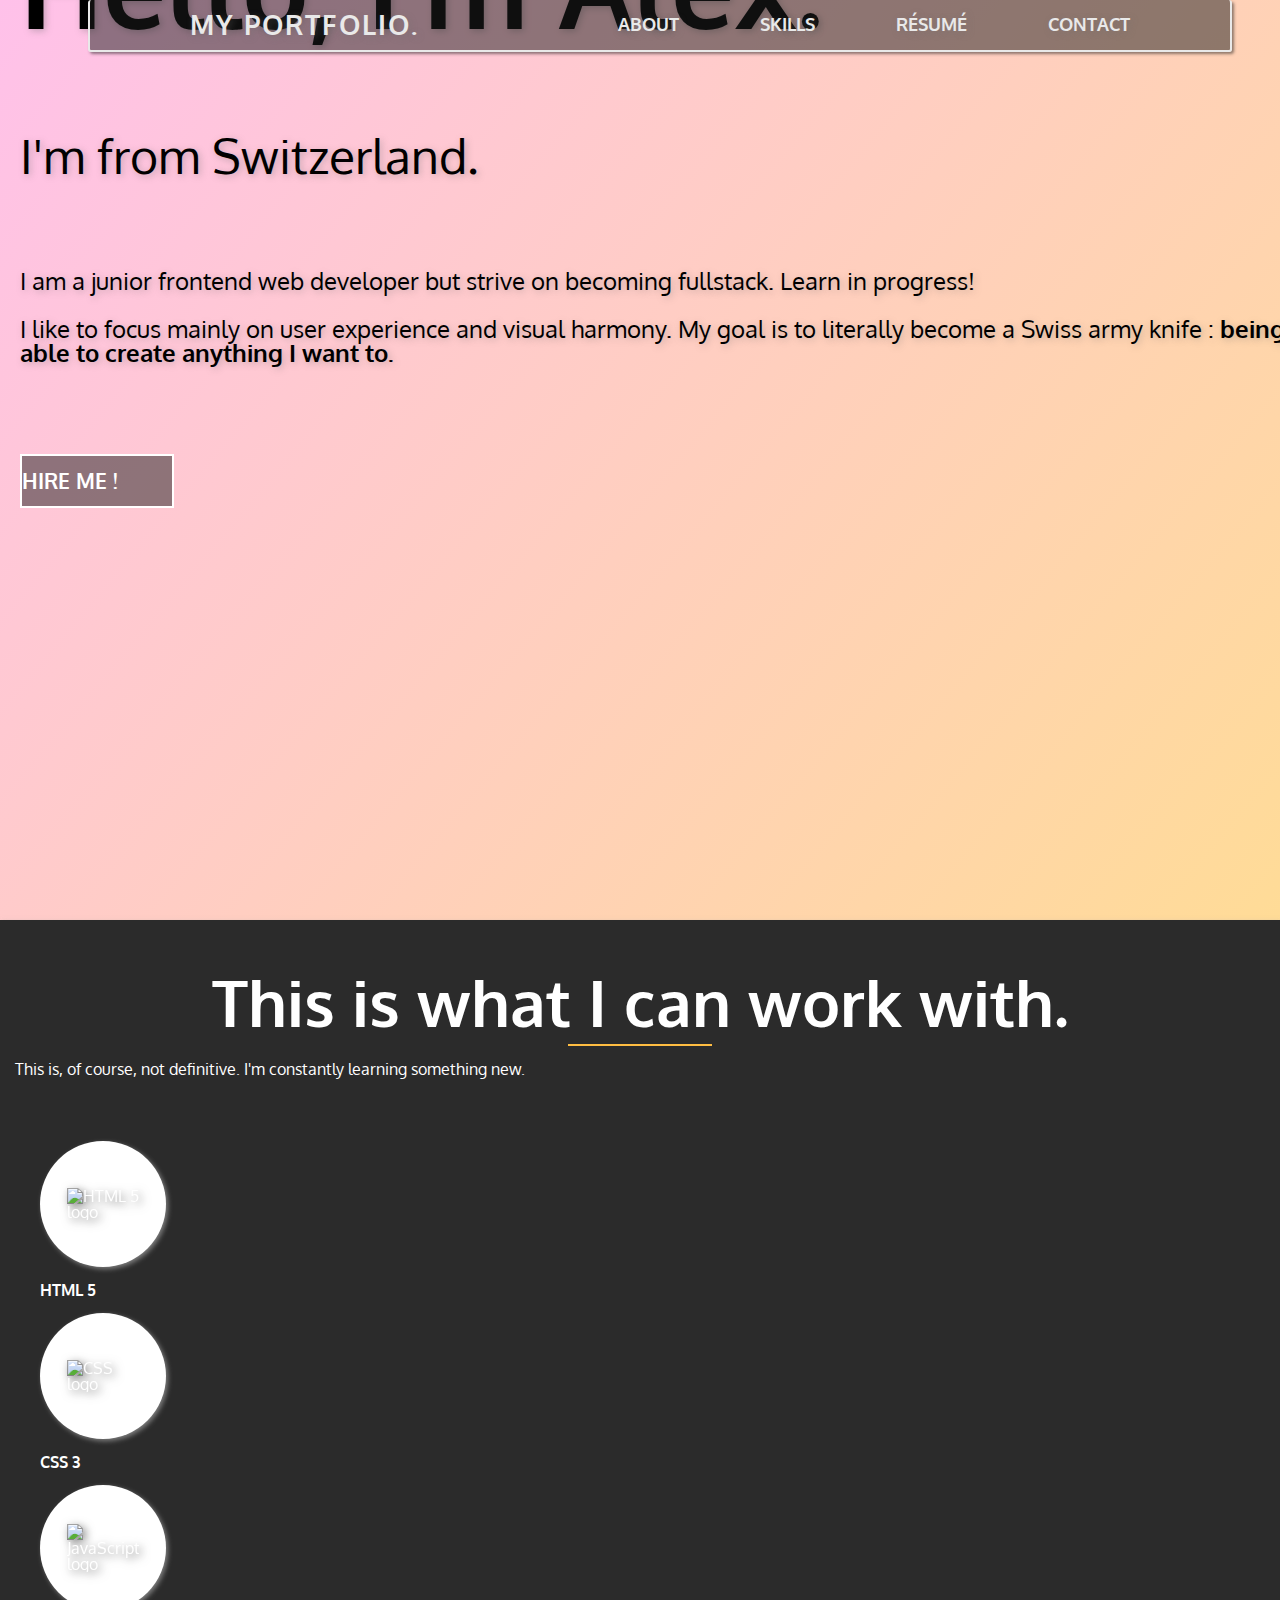
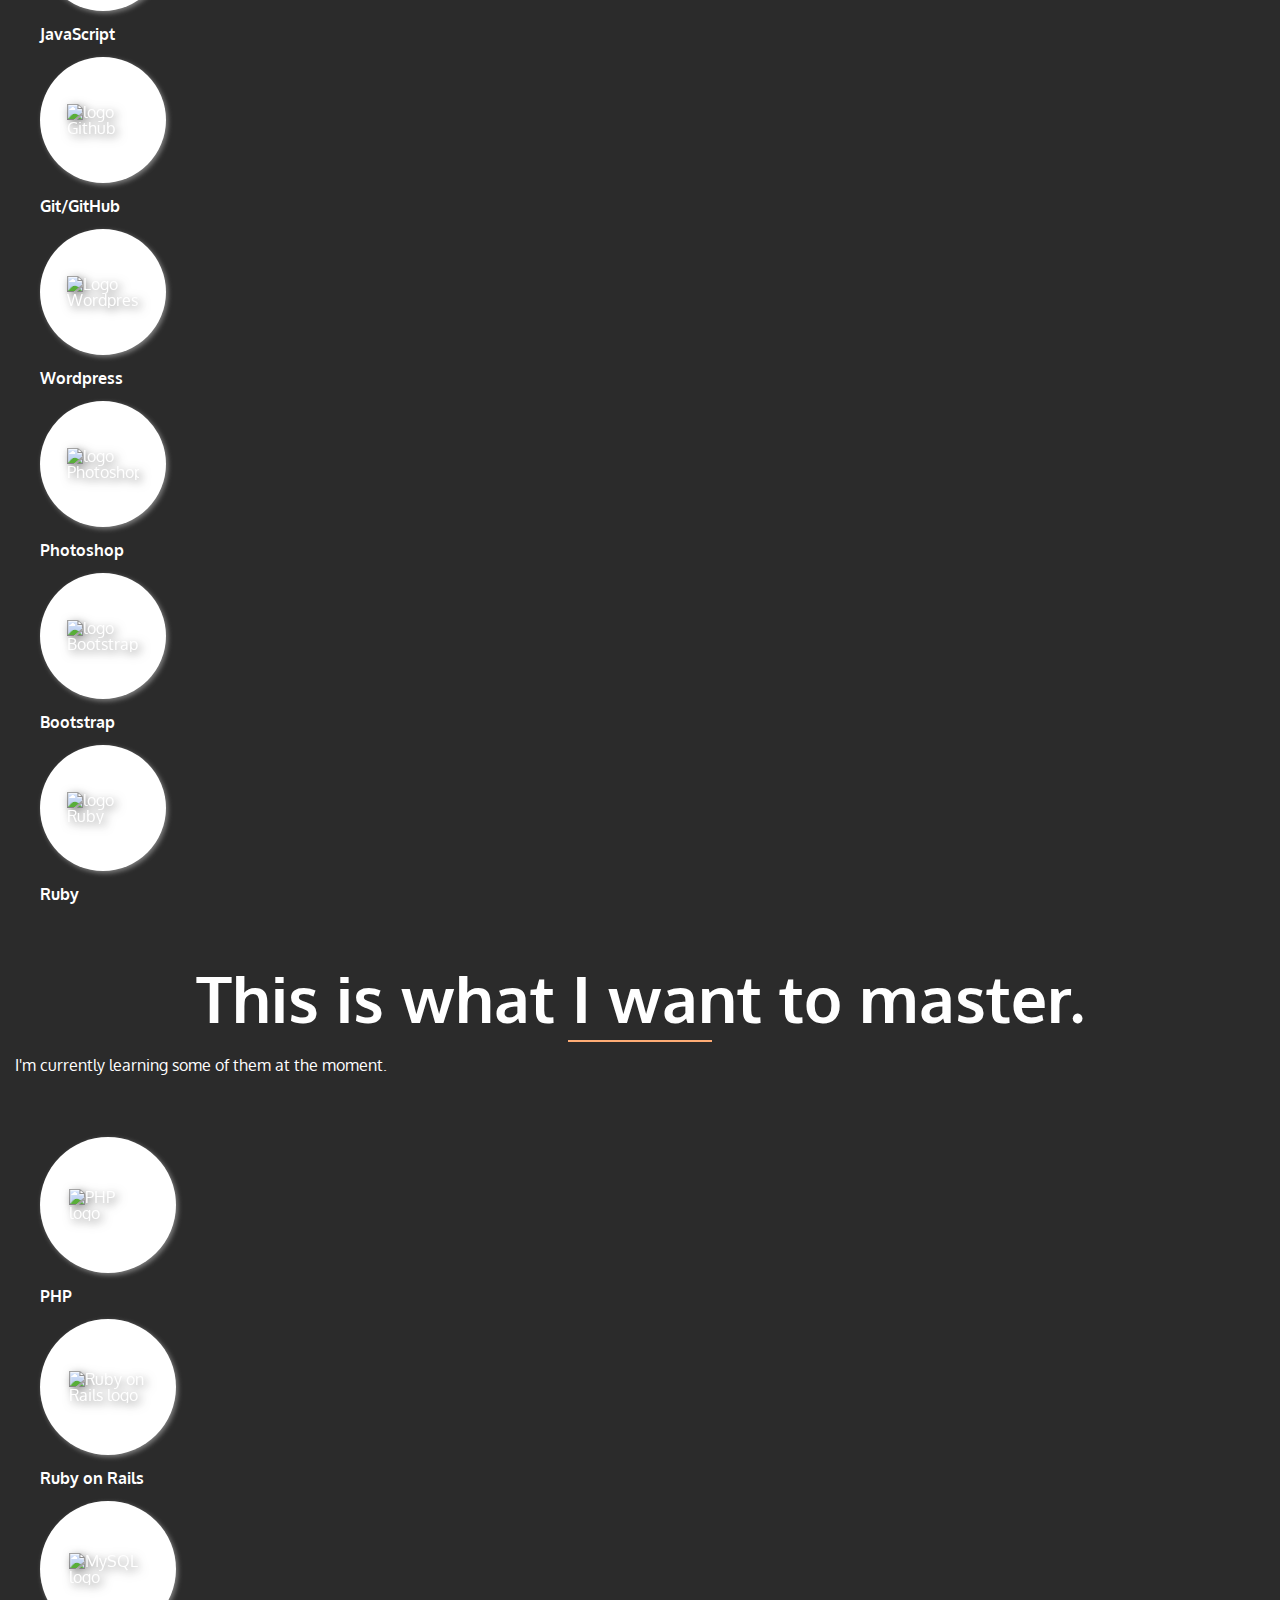
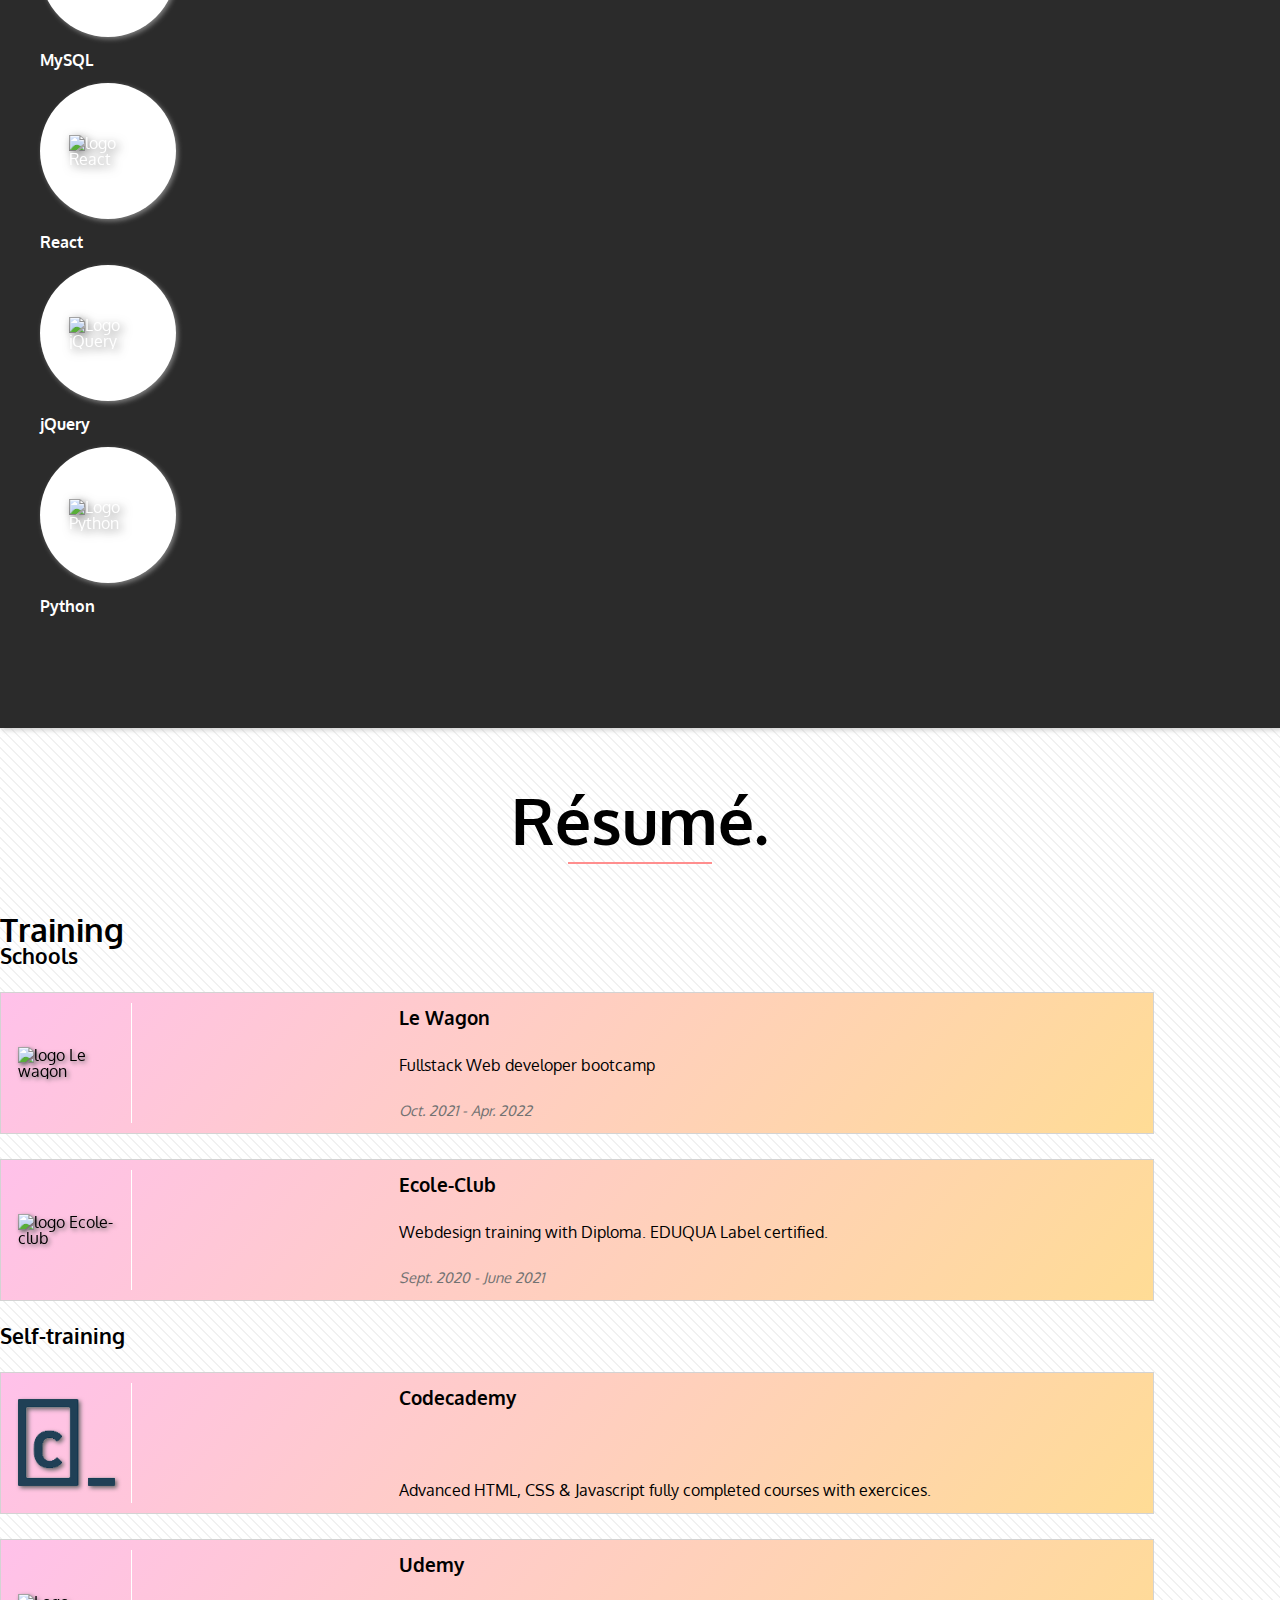
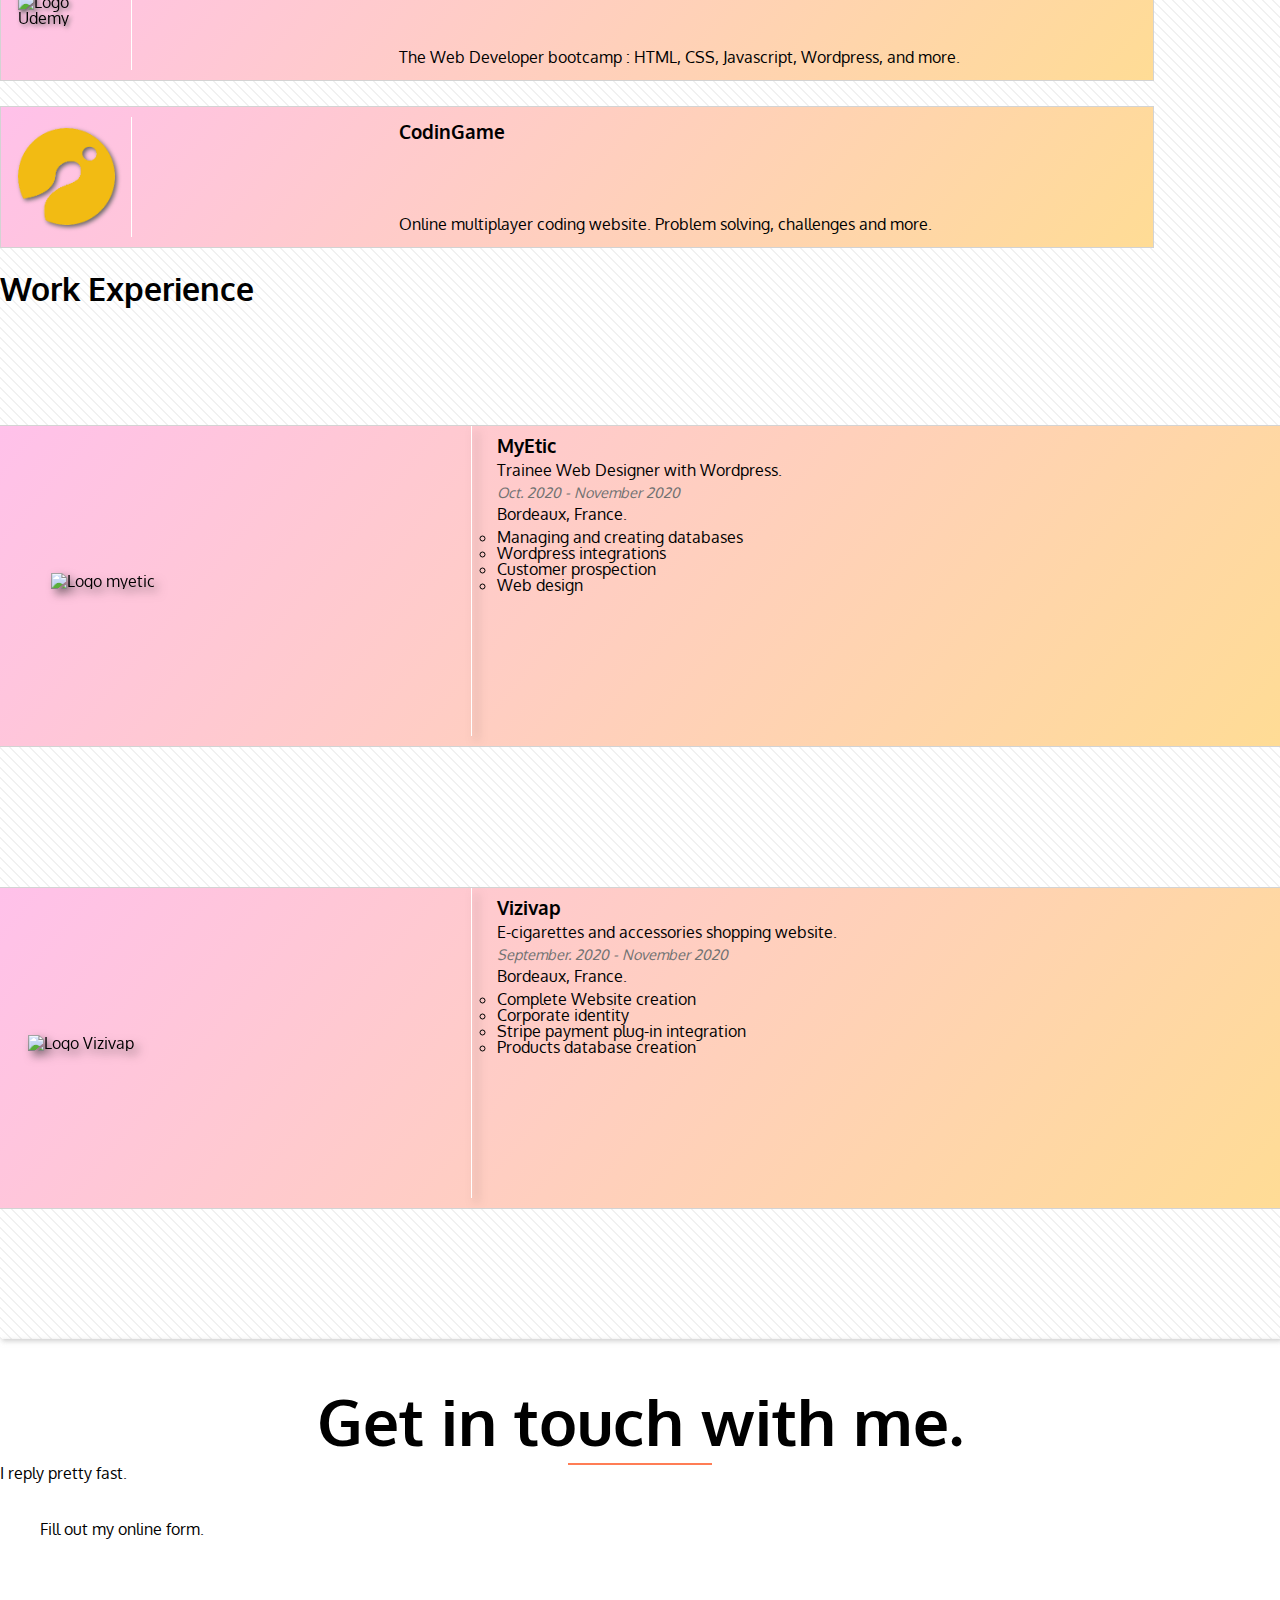
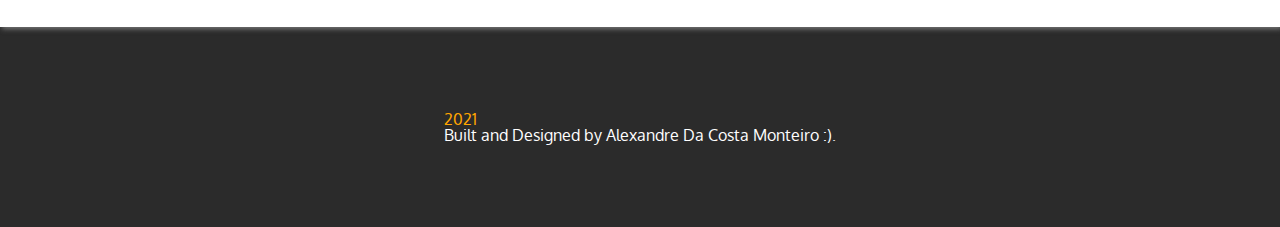
==== commit 7106ab7f: "fixed meta data img" ====
--- a/index.html
+++ b/index.html
@@ -6,12 +6,12 @@
 	<meta charset="utf-8">
 	<meta name="viewport" content="width=device-width, initial-scale=1">
     <meta name="description" content="My Portfolio"> 
-
-    <meta property="og:title" content="">
-    <meta property="og:type" content=""> 
-    <meta property="og:description" content="">
-    <meta property="og:url" content=""> 
-    <meta property="og:image" content="">
+    <meta property="og:site_name" content="My Portfolio. Alexandre Da Costa Monteiro.">
+    <meta property="og:title" content="My Portfolio">
+    <meta property="og:type" content="article"> 
+    <meta property="og:description" content="I'm a junior frontend Web developer from Switzerland and this is my portfolio.">
+    <meta property="og:url" content="https://neivawebconceptions.github.io/portfolio/"> 
+    <meta property="og:image" content="img/photoblob.png">
     <meta property="og:locale" content="en">
 
     <title>My Portfolio. Alexandre Da Costa Monteiro.</title>
@@ -107,21 +107,25 @@
             <div class="social container">
 
                 <div class="socials">
+
                     <a href="https://www.linkedin.com/in/alexandre-da-costa-monteiro-1751a613a/" target="_blank">
                         <div class="social-linkedin">
                             <img src="img/logo-linkedin.png" alt="Logo Linkedin">
                         </div>
                     </a>
+
                     <a href="https://github.com/NeivaWebConceptions" target="_blank">
                         <div class="social-github">
                             <img src="img/github-sm.png" alt="Logo github">
                         </div>
                     </a>
+
                     <a href="https://codepen.io/neivawebconceptions"  target="_blank">
                         <div class="social-codepen">
                             <img src="img/codepen.png" alt="Logo codepen">
                         </div>
                     </a>
+
                 </div>
         
             </div>
@@ -139,12 +143,15 @@
             <div class="skills-section-container container-xl d-flex flex-column justify-content-center align-items-center">
 
                 <div class="skills-text-container"> 
+
                     <h1 class="skills-h1">
                         This is what I can work with.
                     </h1>
+
                     <div class="underline underline1"></div>
 
                     <p class="text-center skills-h1-desc">This is, of course, not definitive. I'm constantly learning something new.</p>
+
                 </div> 
 
 
@@ -255,14 +262,15 @@
             <div class="skills-section-container container-xl d-flex flex-column justify-content-center align-items-center">
 
                 <div class="skills-text-container"> 
+
                     <h1 class="skills-h1">
                         This is what I want to master.
                     </h1>
                     <div class="underline underline2"></div>
 
                     <p class="text-center skills-h1-desc">I'm currently learning some of them at the moment.</p>
+
                 </div> 
-
 
 
                 <div class="l-skills-container d-flex flex-row justify-content-evenly flex-wrap">
@@ -334,8 +342,6 @@
                 </div>
 
             </div>
-
-
             
         </section>
 
@@ -415,7 +421,7 @@
 
                             <div class="codecademy-training self-training resume-card">
 
-                                <a href="https://www.codecademy.com/" target="_blank">
+                                <a href="https://www.codecademy.com/profiles/tera6730876731" target="_blank">
 
                                     <div class="resume-card-link-container">
 
--- a/css/style.css
+++ b/css/style.css
@@ -622,7 +622,7 @@
         height: auto;
     }
     .skill-unit{
-        margin: 40px;
+        margin: 15px 40px 15px 40px;
     }
 
 }
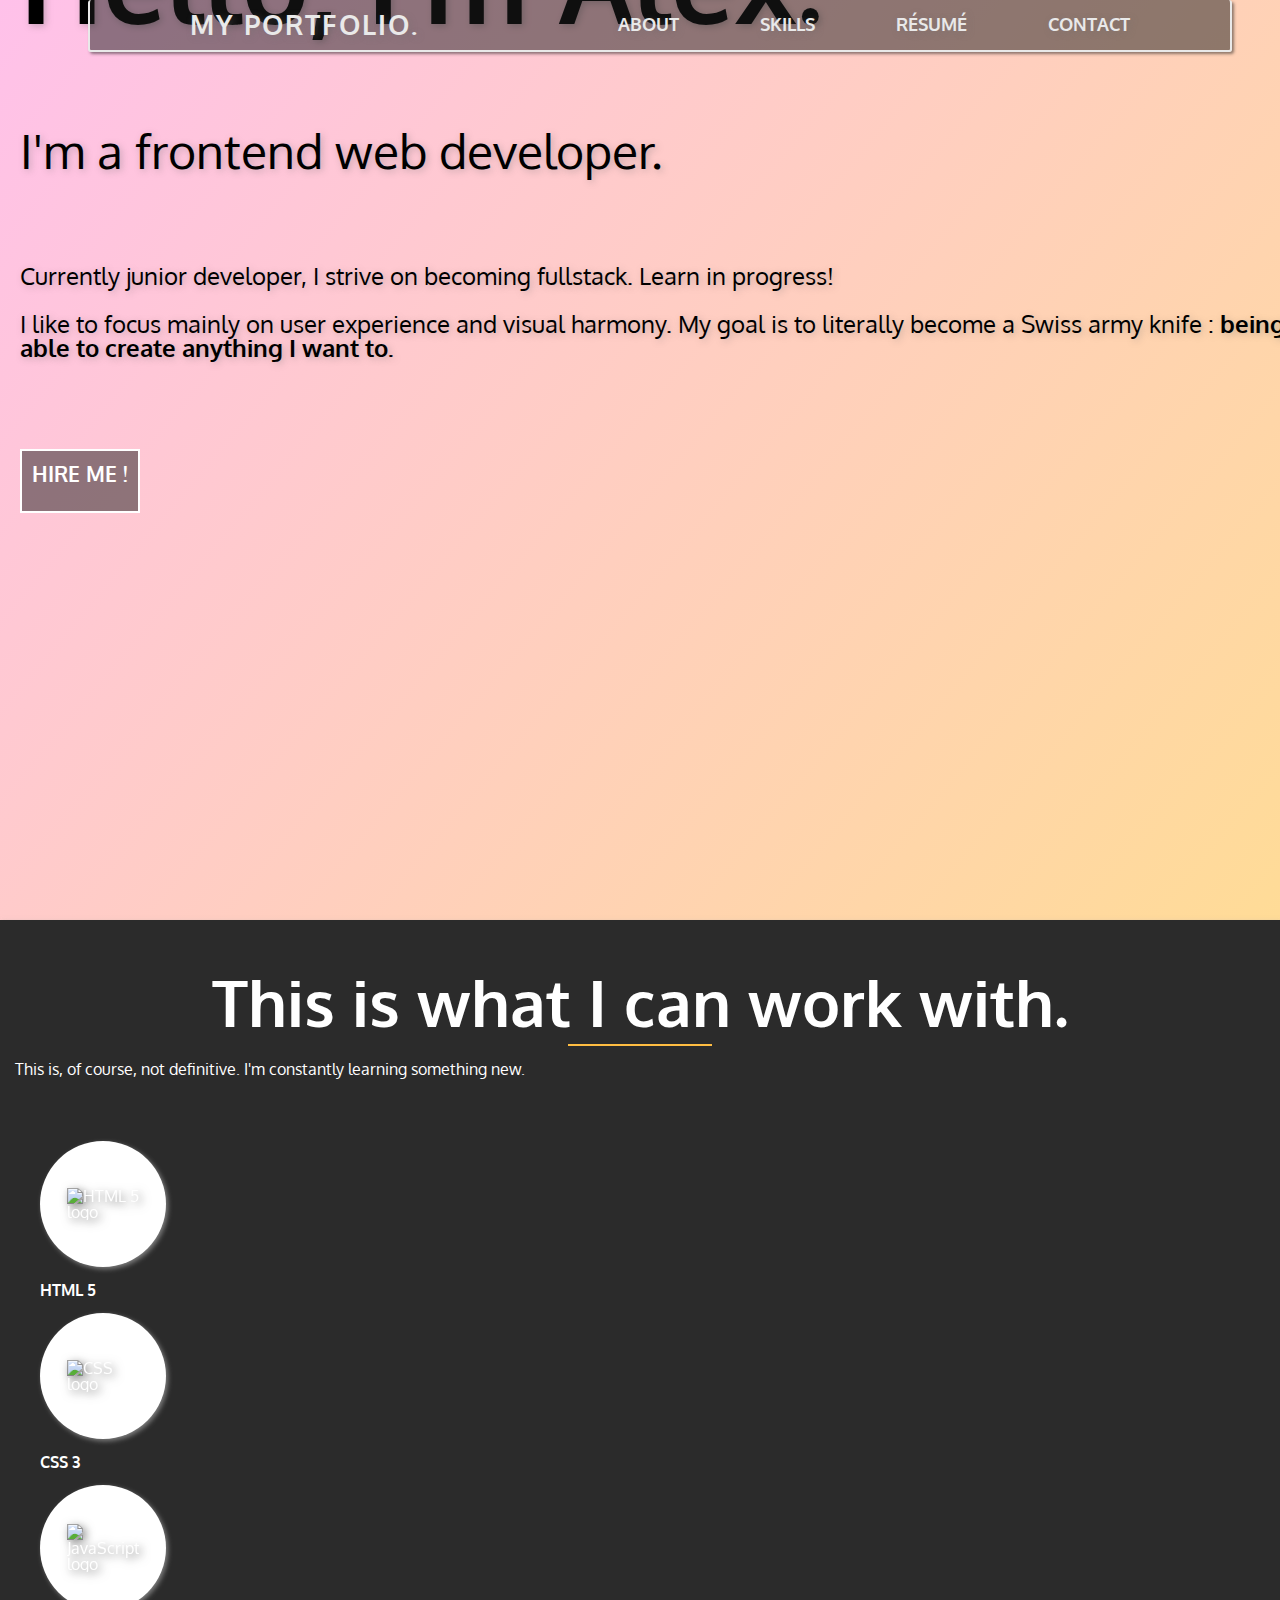
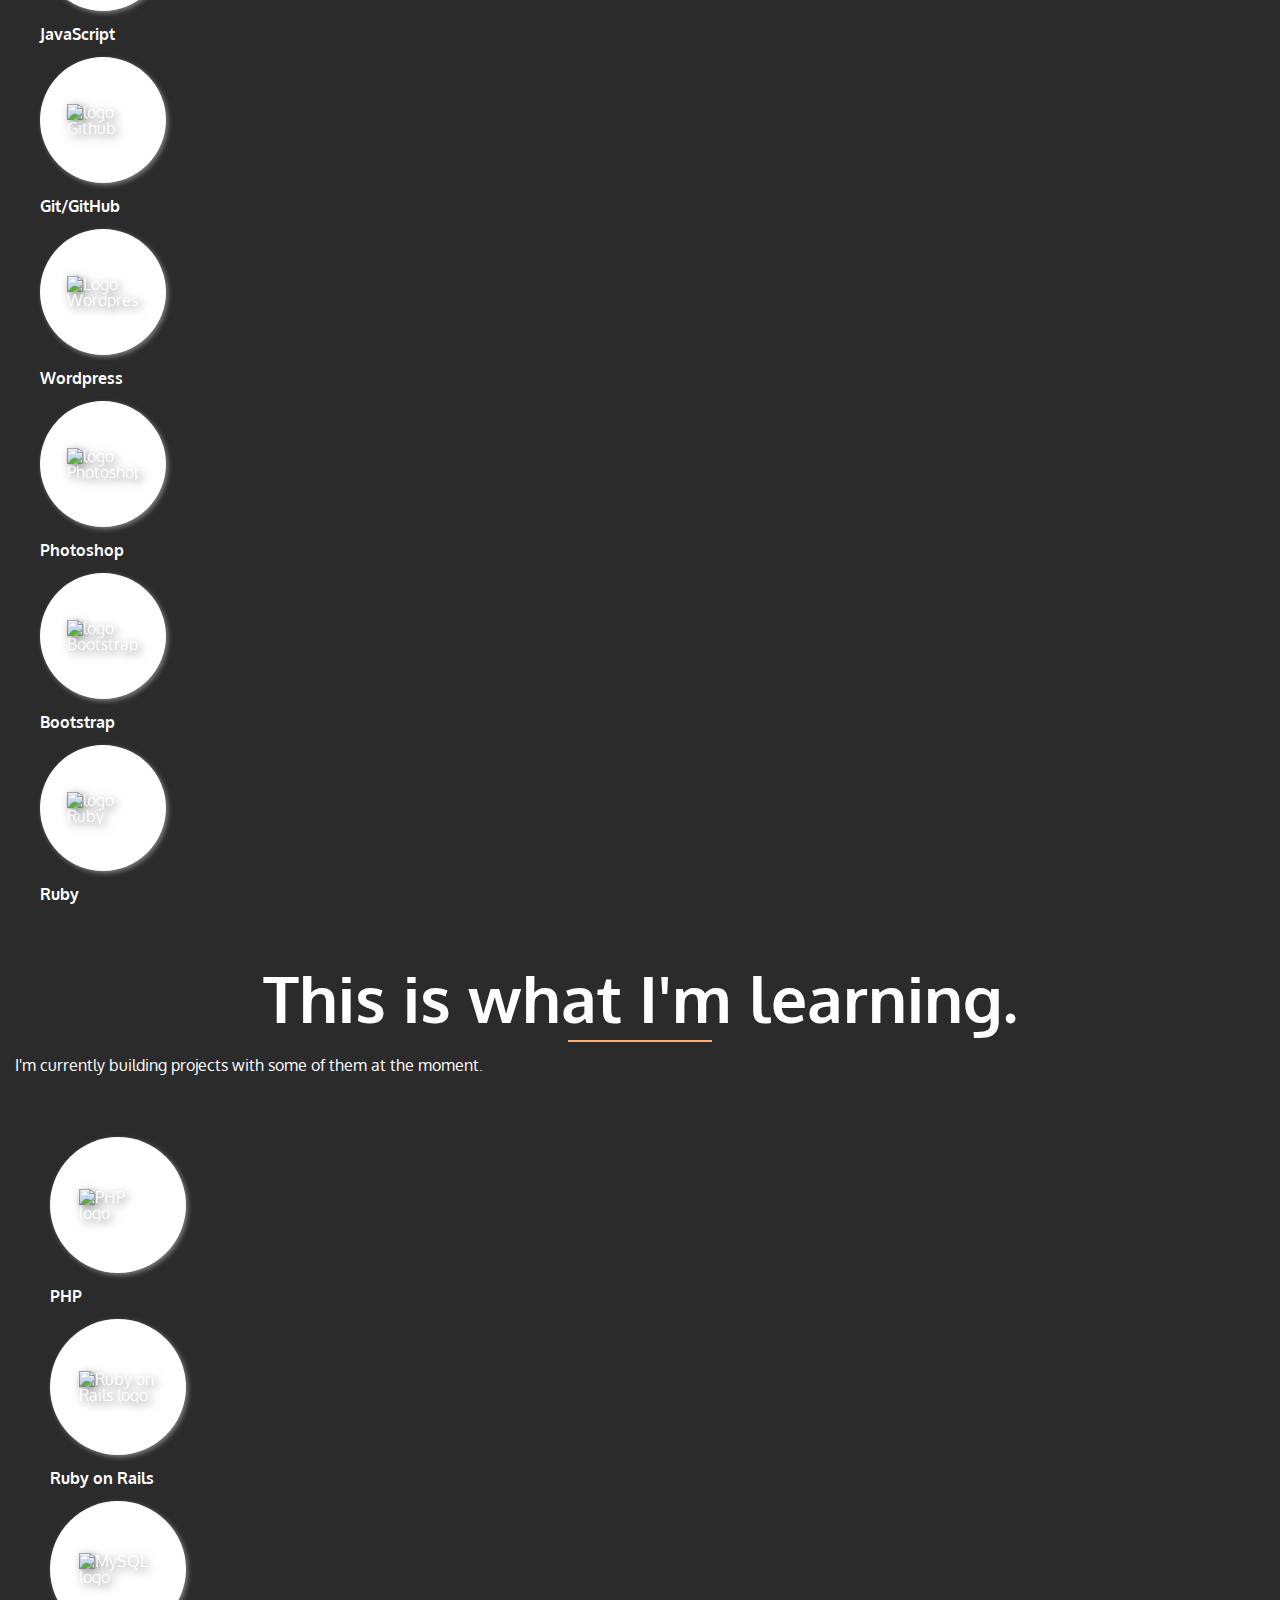
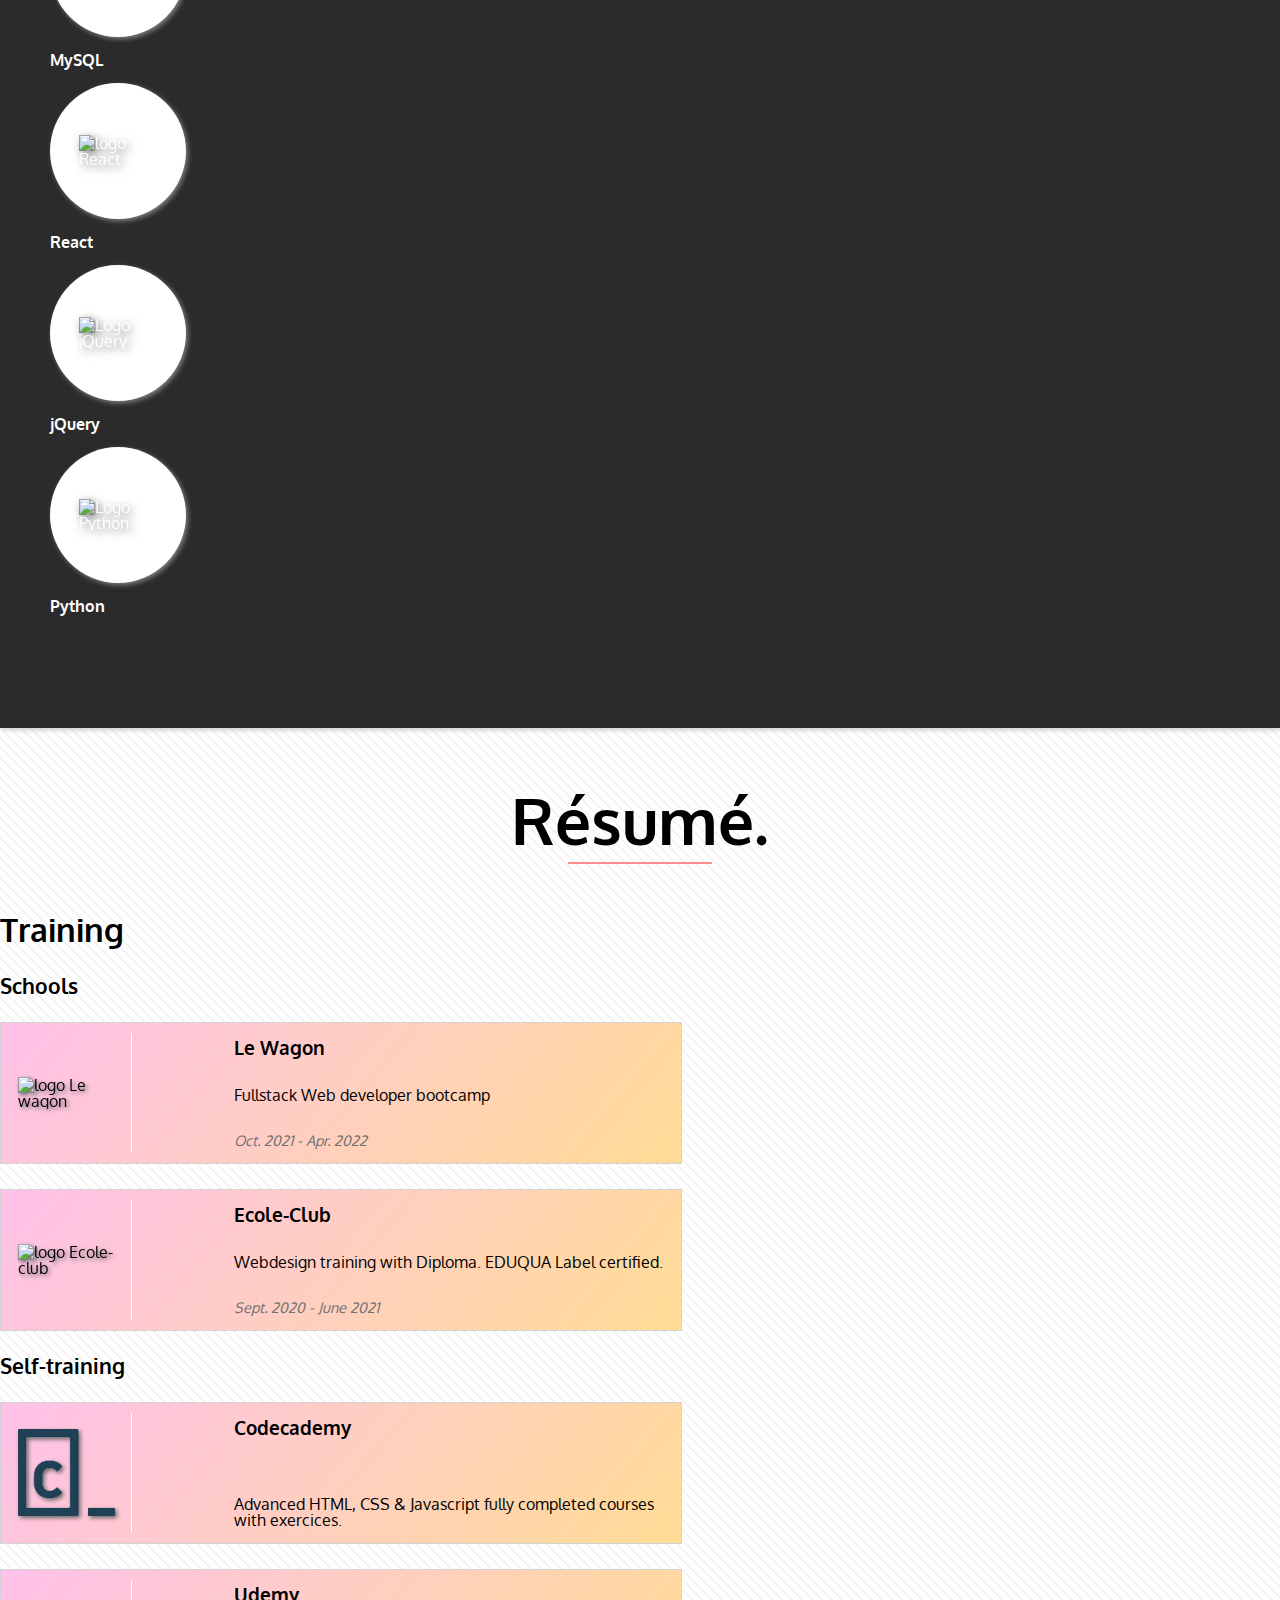
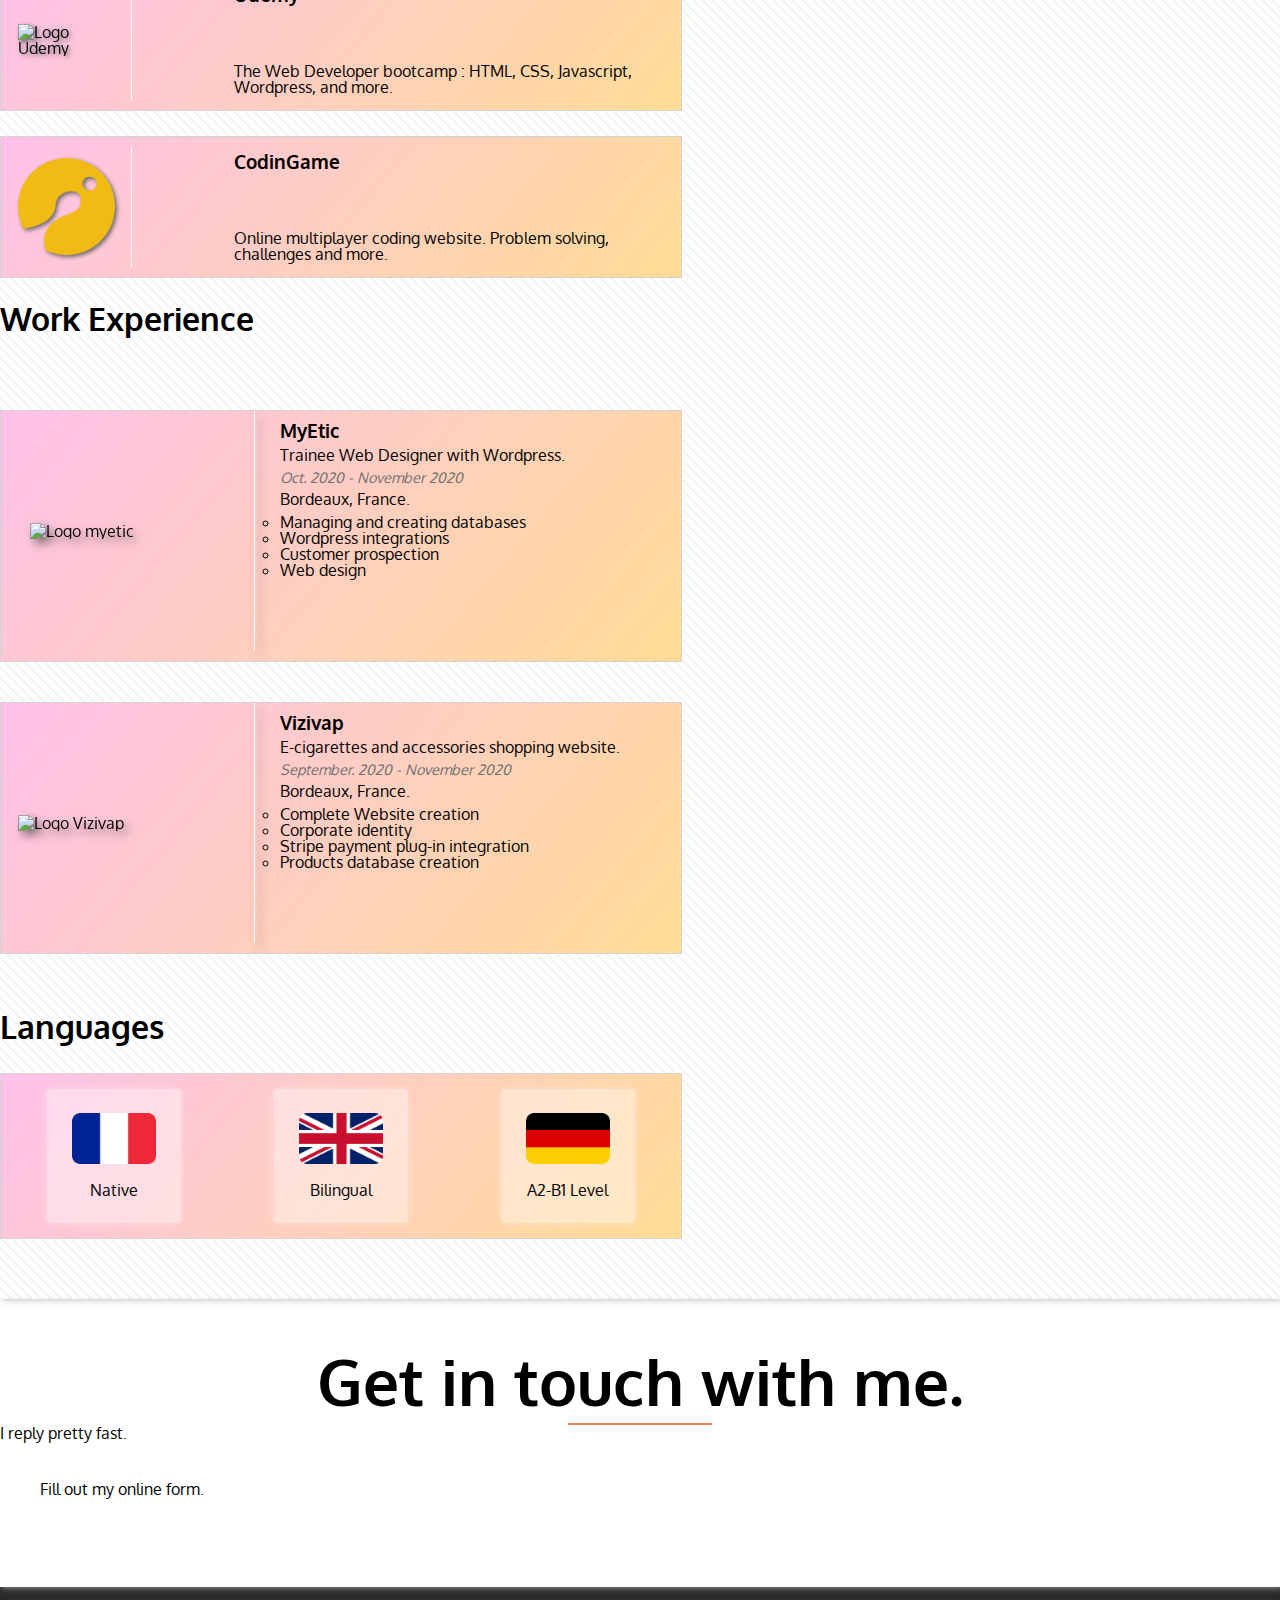
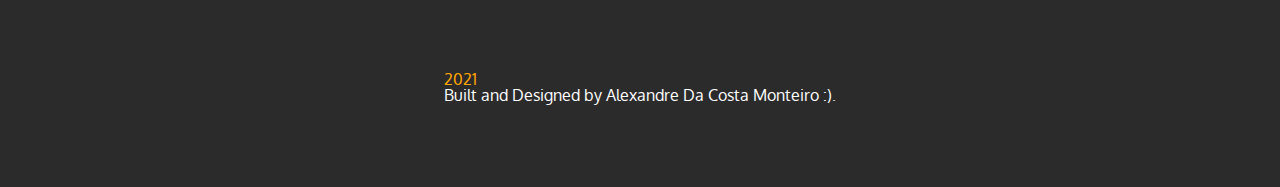
==== commit 8242aab6: "Languages section, few adjustments" ====
--- a/index.html
+++ b/index.html
@@ -33,9 +33,9 @@
 
             <nav>
 
-                <div id="mainnav">
-
-                    <h4>My Portfolio.</h4>
+                    <a href="#">
+                        <h4>My Portfolio.</h4>
+                    </a>
 
                     <ul class="navlinks">
 
@@ -67,8 +67,6 @@
                         <div class="line3"></div>
                     </div>
 
-                </div>
-
             </nav>
 
 
@@ -80,19 +78,17 @@
 
                     <h1 id="header-h1">Hello, I'm Alex.</h1>
 
-                    <p id="header-main-desc">I'm from Switzerland.</p>
+                    <p id="header-main-desc">I'm a frontend web developer.</p>
 
                     <p id="header-second-desc">
-                        I am a junior frontend web developer but strive on becoming fullstack. Learn in progress!<br><br>
+                        Currently junior developer, I strive on becoming fullstack. Learn in progress!<br><br>
                         I like to focus mainly on user experience and visual harmony. My goal is to literally become a Swiss army knife : 
                         <em>being able to create anything I want to.</em>
                     </p>
 
                     <div class="hireme-btn-container">
-                        <a id="hireme-btn" href="#contact">
-                            <div class="d-flex justify-content-center align-items-center">
-                                <p>HIRE ME !</p>  
-                            </div>
+                        <a id="hireme-btn" href="#contact" class="hiremelink">
+                                <p>HIRE ME !</p>
                         </a>
                     </div>
                     
@@ -223,7 +219,7 @@
 
                         <div class="skill-unit-content">
                             <img src="img/photoshop.png" alt="logo Photoshop">
-                            <div class="bubble hidden"><p>Mockups, basic designs layouts. Some of this website's elements are made with Photoshop.</p></div>
+                            <div class="bubble-left hidden"><p>Mockups, basic designs layouts. Some of this website's elements are made with Photoshop.</p></div>
                         </div>
 
                         <p class="text-center skill-desc">Photoshop</p>
@@ -264,11 +260,11 @@
                 <div class="skills-text-container"> 
 
                     <h1 class="skills-h1">
-                        This is what I want to master.
+                        This is what I'm learning.
                     </h1>
                     <div class="underline underline2"></div>
 
-                    <p class="text-center skills-h1-desc">I'm currently learning some of them at the moment.</p>
+                    <p class="text-center skills-h1-desc">I'm currently building projects with some of them at the moment.</p>
 
                 </div> 
 
@@ -356,13 +352,13 @@
 
                 <div class="training-div row">
 
-                    <div id="training" class="col col-sm-12 col-md-6 ">
+                    <div id="training" class="col col-sm-12 col-lg-6">
 
                         <h2>Training</h2>
 
-                        <div class="training-schools my-5">
-
-                            <h3>Schools</h3>
+                        <h3>Schools</h3>
+
+                        <div class="training-schools">
 
                             <div class="wagon-training school resume-card">
 
@@ -495,10 +491,9 @@
                     </div>
 
 
-                    <div id="work-exp" class="col col-sm-12 col-md-6">
-
-                        <h2>Work Experience</h2>
-
+                    <div id="work-exp" class="col col-sm-12 col-lg-6">
+
+                        <h2 class="workexp-title">Work Experience</h2>
 
                         <div class="workexp-container">
 
@@ -538,8 +533,6 @@
 
                             </div>
 
-
-
                             <div class="vizivap resume-work-card">
 
                                 <div class="workexp-logo-div">
@@ -578,6 +571,29 @@
 
                         </div>
 
+                        <div class="languages">
+
+                            <h2>Languages</h2>
+
+                            <div class="lang-container">
+                                
+                                <div class="lang french">
+                                    <img src="img/frflag.png" alt="French flag">
+                                    <p>Native</p>
+                                </div>
+                                <div class="lang english">
+                                    <img src="img/ukflag.png" alt="UK flag">
+                                    <p>Bilingual</p>
+                                </div>
+                                <div class="lang german">
+                                    <img src="img/gerflag.png" alt="Germany flag">
+                                    <p>A2-B1 Level</p>
+                                </div>
+
+                            </div>
+                        
+                        </div>
+
                     </div>
 
                 </div>
--- a/css/menu.css
+++ b/css/menu.css
@@ -1,10 +1,6 @@
 
 nav{
-    width: 100%;
     margin: 0 auto;
-}
-
-div#mainnav{
     display: block;
     margin: 0 auto;
     width: 1140px;
@@ -21,12 +17,8 @@
     justify-content: space-around;
     position: relative;
     align-items: center;
+
 } 
-
-
-#mainnav{
-    height: 100%;
-}
 
 
 .navlinks{
@@ -65,6 +57,8 @@
     
 }
 
+
+
 /*** RESPONSIVE ***/
 
 @media screen and (max-width: 1200px){
@@ -73,11 +67,15 @@
     nav{
         width: 100%;
         margin-bottom: 40px;
+        justify-content: space-between;
+        padding: 0 5vw;
     }
 
-    div#mainnav{
-        width: 100%;
+    .navlinks{
+        flex-basis: 55%;
     }
+
+
 
 
 }
@@ -85,18 +83,14 @@
 
 @media screen and (max-width: 768px){
   
-    div#mainnav{
-        box-shadow: none;
-        border: none;
-        background-color: rgb(60, 60, 60);
-        height: 100%;
-
-    }
 
     nav{
         position: relative;
         height: 75px;
         margin-bottom: 40px;
+        box-shadow: none;
+        border: none;
+        background-color: rgb(60, 60, 60);
     }
 
     .navlinks{
@@ -145,7 +139,6 @@
     .nav-active .linkdiv .underline{
         opacity: 1;
         width: calc(35vw + 15px);
-        margin: none;
     }
 
     .nav-active .menu-li{
@@ -162,3 +155,20 @@
     }
 
 }
+
+
+@media screen and (min-width: 768px){
+    .sticky {
+        width: 100%;
+        height: 55px;
+        background-color: rgb(238, 238, 238);
+        color: rgb(0, 0, 0);
+        z-index: 1000;
+        position: fixed;
+        top: 0;
+        left: 0;
+        transition: background-color 0.4s ease-in;
+        padding: 0 10vw;
+    }
+    
+}
--- a/css/style.css
+++ b/css/style.css
@@ -92,11 +92,18 @@
 
 .hireme-btn-container{
     height: 50px;
-    width: 150px;
+    width: max-content;
     background-color: rgba(30, 30, 30, 0.5);
     color: rgb(255, 255, 255);
     position: relative;
     border: 2px solid rgb(255, 255, 255) ;
+    padding : 5px 10px;
+    display: flex;
+    align-items: center;
+    justify-content: center;
+}
+.hiremelink p{
+    line-height: 36px;
 }
 
 .hireme-btn-container:hover{
@@ -107,7 +114,6 @@
 
 .hireme-btn-container p{  
     font-size: 1.3em;
-    line-height: 50px;
     font-weight: bold;
 }
 
@@ -123,7 +129,7 @@
     filter: drop-shadow(3px 3px 4px rgba(43, 43, 43, 0.6));
     display: block;
     margin: 0 auto;
-    width: 100%;
+    width: 95%;
     max-width: 400px;
     height: auto;
 }
@@ -269,10 +275,59 @@
 
 }
 
-
+.languages{
+    width: 100%;
+    max-width: 680px;
+    height: auto;
+}
+
+.languages h2{
+    margin: 17px 0 15px 0;
+}
+
+
+.lang-container{
+    width: 100%;
+    height: auto;
+    display: flex;
+    justify-content: space-around;
+    align-items: center;
+    flex-wrap: wrap;
+    border: 1px solid lightgrey;
+    background: rgb(255,193,234);
+    background: linear-gradient(130deg, rgba(255,193,234,1) 0%, rgba(255,220,149,1) 100%);
+}
+
+.lang-container:hover{
+    box-shadow: 4px 4px rgb(255, 142, 97);
+    border-bottom: none;
+    border-right: none;
+}
+
+.lang{
+    width: 120px;
+    height: 120px;
+    min-width: 100px;
+    margin: 15px;
+    background-color: rgba(255, 255, 255, 0.4);
+    box-shadow: 0 0 7px rgba(255, 255, 255, 0.4) ;
+    border-radius: 4px;
+    display: flex;
+    flex-direction: column;
+    justify-content: space-evenly;
+    align-items: center;
+    padding: 7px;
+
+}
+
+.lang img{
+    width: 70%;
+    height: auto;
+}
 
 .resume-card{
-    width: 90%;
+    width: 100%;
+    max-width: 680px;
     height: 120px;
     margin: 25px 0;
     padding: 10px 0;
@@ -282,6 +337,23 @@
     position: relative;
 }
 
+.resume-work-card{ 
+    min-width: 310px;
+    width: 100%;
+    max-width: 680px;
+    height: 230px;
+    display: flex;
+    justify-content: flex-start;
+    align-items: flex-end;
+    padding: 10px 0;
+    position: relative;
+    background: rgb(255,193,234);
+    background: linear-gradient(130deg, rgba(255,193,234,1) 0%, rgba(255,220,149,1) 100%);
+    margin-bottom: 40px;
+    border: 1px solid lightgrey;
+    position: relative;
+}
+
 .resume-card-link-container{
     display: flex;
     justify-content: space-between;
@@ -376,7 +448,6 @@
     color: rgb(114, 114, 114);
 }
 
-
 .resume-card-desc{
     width: 100%;
     height: 100%;
@@ -394,6 +465,7 @@
 #resume h2{
     font-size: 2em;
     font-weight: bold;
+    margin-bottom: 30px;
 }
 
 #resume h3{
@@ -401,8 +473,8 @@
     font-weight: bold;
 }
 
-#work-exp h2{
-    margin-bottom: 50px;
+#resume .workexp-title{
+    margin-bottom: 75px;
 }
 
 .workexp-logo-div{
@@ -427,11 +499,10 @@
 }
 
 .workexp-container{
-    height: 100%;
-    display: flex;
-    flex-direction: column;
-    justify-content: space-around;
-    align-items: center;
+    height: auto;
+    display: flex;
+    justify-content: flex-start;
+    flex-direction: column;
 }
 
 .workexp-content-div{
@@ -462,26 +533,8 @@
     font-weight: bold;
 }
 
-#work-exp{
-    display: flex;
-    flex-direction: column;
-}
-
-.resume-work-card{ 
-    min-width: 330px;
-    width: 100%;
-    height: 300px;
-    display: flex;
-    justify-content: flex-start;
-    align-items: flex-end;
-    padding: 10px 0;
-    position: relative;
-    background: rgb(255,193,234);
-    background: linear-gradient(130deg, rgba(255,193,234,1) 0%, rgba(255,220,149,1) 100%);
-    margin: 70px 0;
-    border: 1px solid lightgrey;
-    position: relative;
-}
+
+
 
 /*** CONTACT ***/
 #wufoo-zbp36ju1mfl2t9{
@@ -514,6 +567,10 @@
 
     header{
         height: auto;
+    }
+
+    #resume ul li, #resume p{
+        font-size: 0.9em;
     }
 }
 
@@ -600,12 +657,11 @@
     }
 
     .resume-work-card{
+        height: 270px;
+    }
+
+    .workexp-container{
         height: auto;
-        min-height: 270px;
-    }
-
-    .workexp-container{
-        height: 80%;
     }
 
     .left-skills, .right-skills{
@@ -623,6 +679,9 @@
     }
     .skill-unit{
         margin: 15px 40px 15px 40px;
+    }
+    .l-skills-container .skill-unit{
+        margin: 15px 50px 15px 50px;
     }
 
 }
@@ -640,9 +699,28 @@
         min-height: 300px;
     }
 
-
-}
-
-
-
-
+    section h1{
+        font-size: 3em;
+    }
+
+    h1#header-h1{
+        font-size: 3em;
+    }
+
+    
+p#header-main-desc{
+    font-size: 2rem;
+}
+
+p#header-second-desc{
+    font-size: 1rem;
+}
+
+
+
+}
+
+
+
+
+
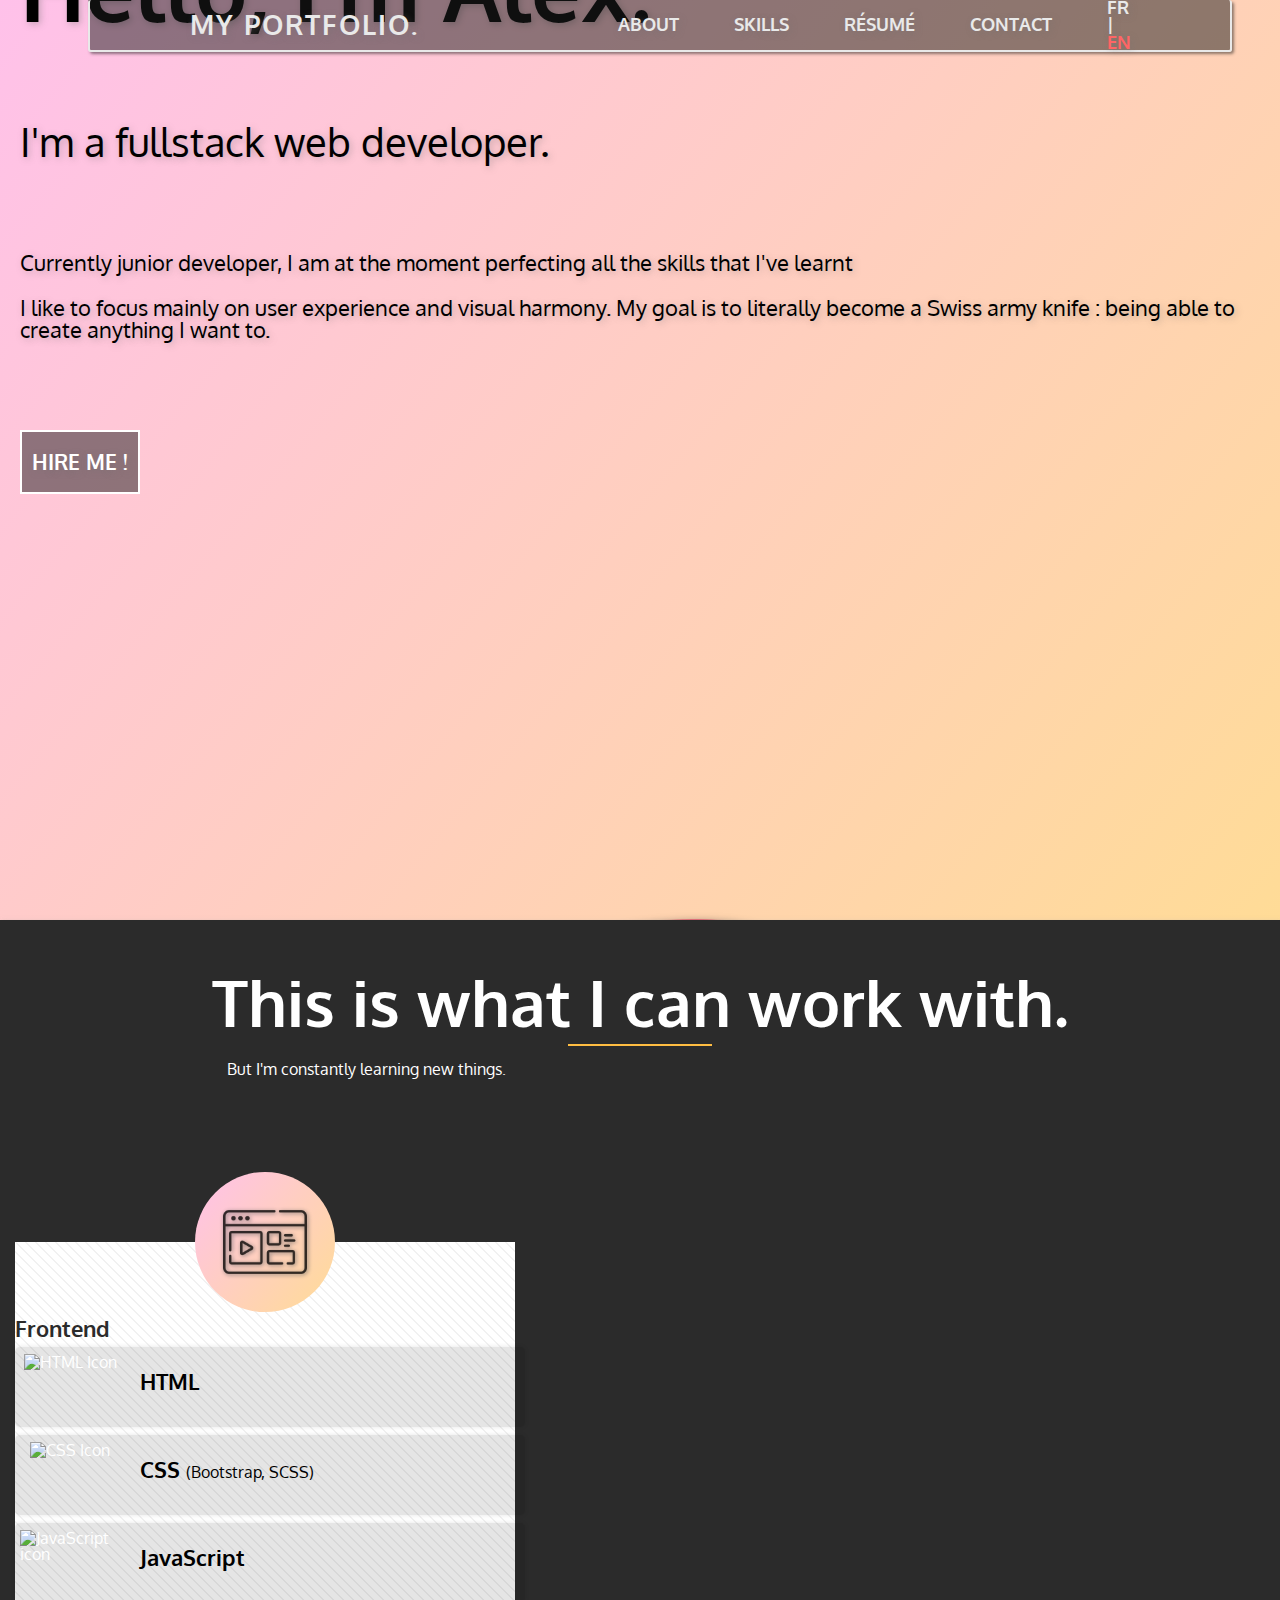
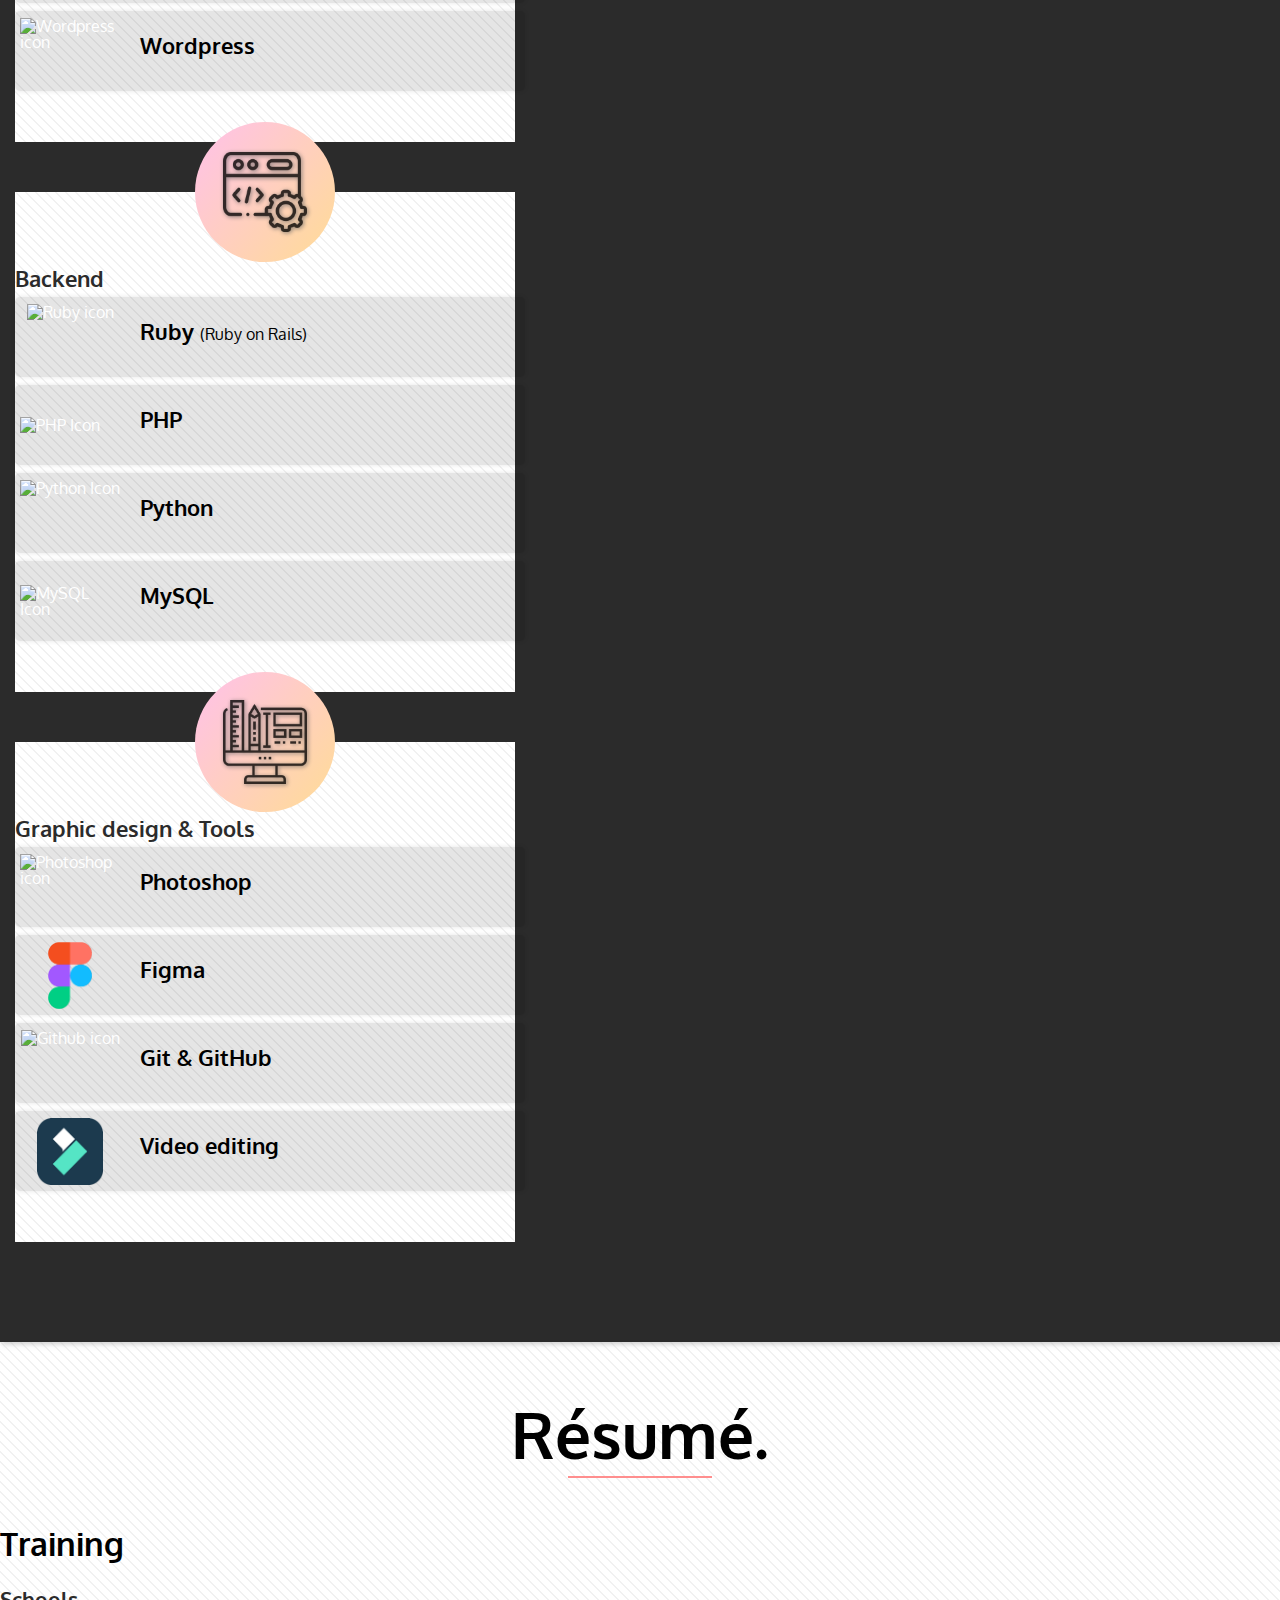
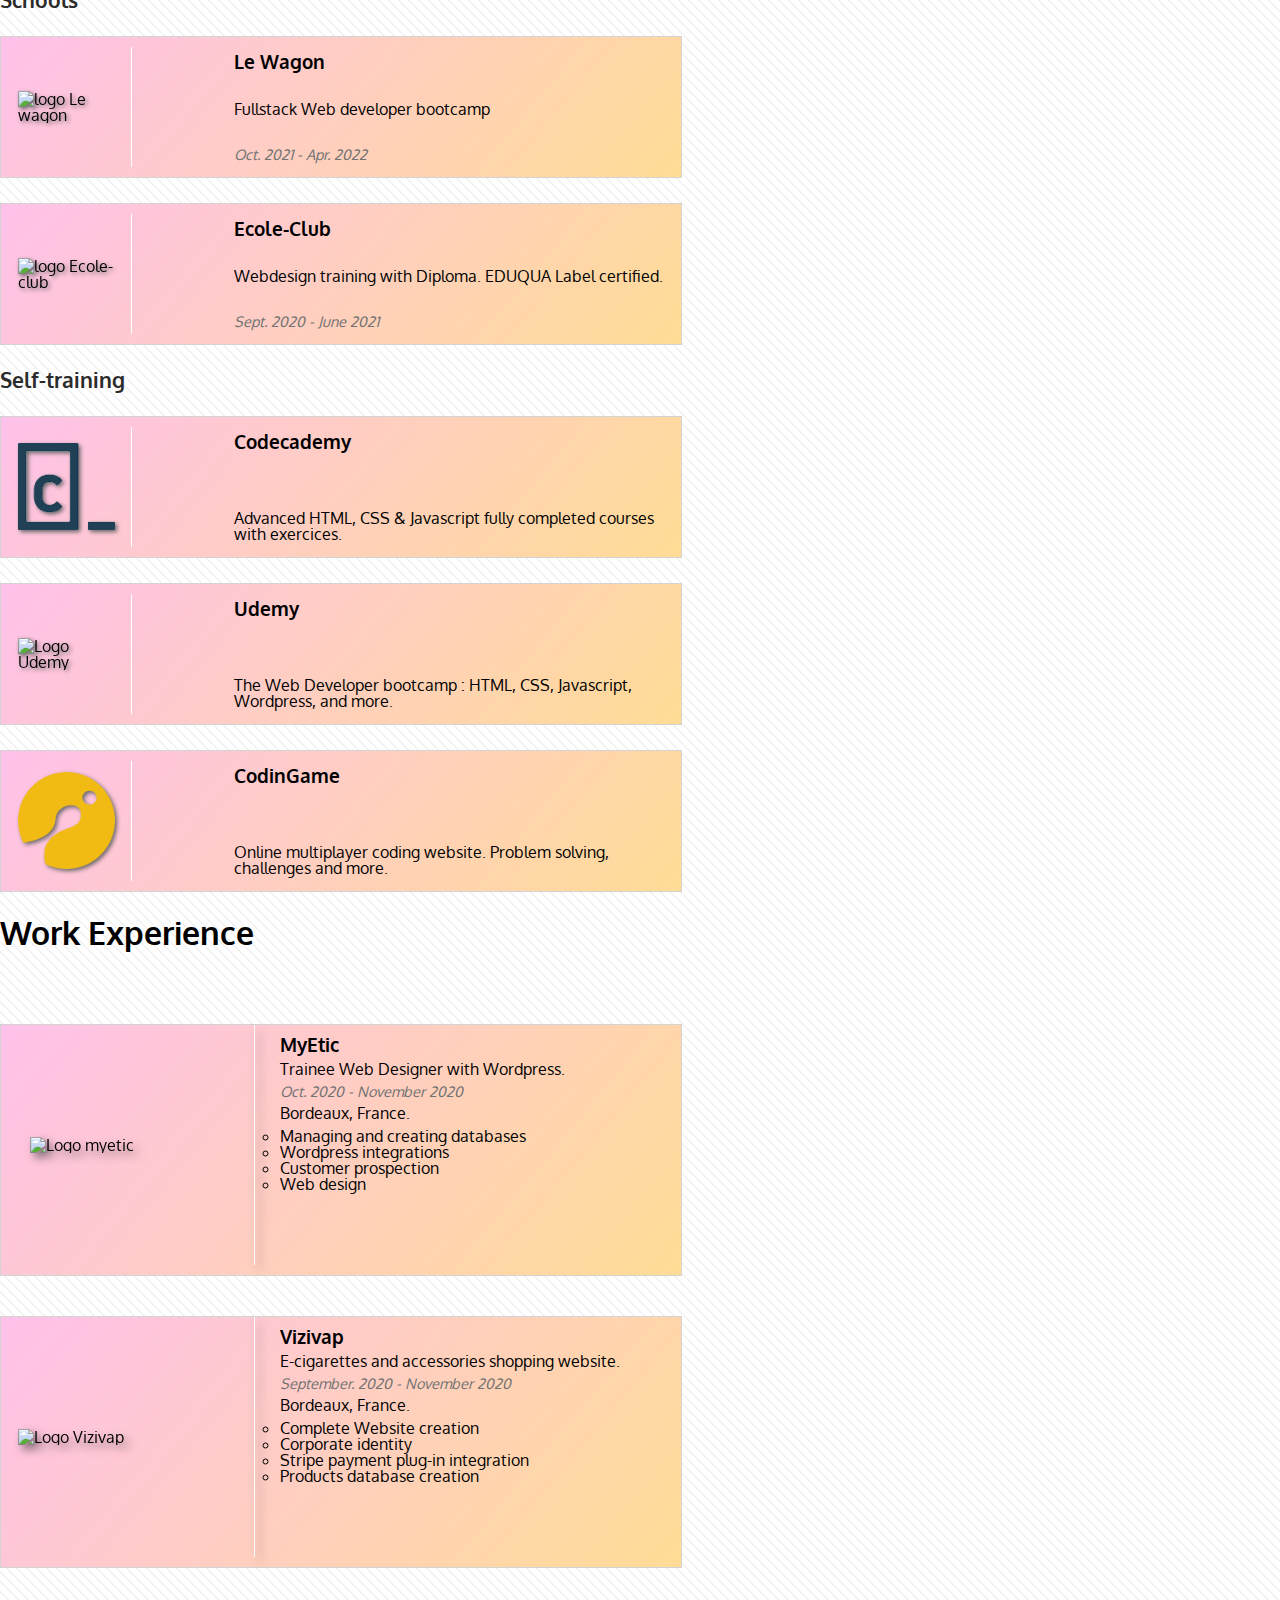
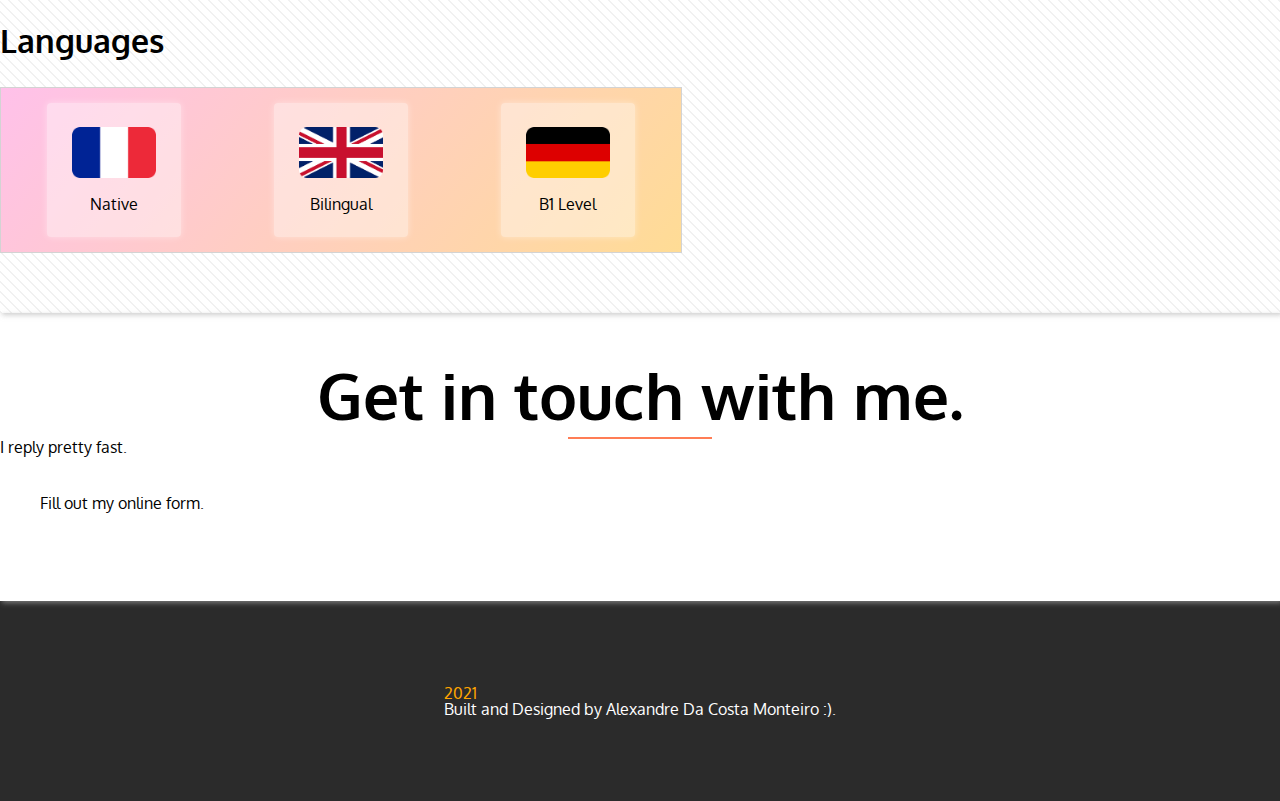
==== commit 1f12e288: "Changed skills sections. Few corrections" ====
--- a/index.html
+++ b/index.html
@@ -31,43 +31,50 @@
 
     <header>
 
-            <nav>
-
-                    <a href="#">
-                        <h4>My Portfolio.</h4>
-                    </a>
-
-                    <ul class="navlinks">
-
-                        <li class="linkdiv">
-                            <div class="menu-li"><a class="about" href="#header">ABOUT</a></div>
-                            <div class="underline underline1"></div>
-                        </li>
-
-                        <li class="linkdiv">
-                            <div class="menu-li"><a href="#skills">SKILLS</a></div>
-                            <div class="underline underline2"></div>
-                        </li>
-
-                        <li class="linkdiv">
-                            <div class="menu-li"><a href="#resume">RÉSUMÉ</a></div>
-                            <div class="underline underline3"></div>
-                        </li>
-
-                        <li class="linkdiv">
-                            <div class="menu-li"><a href="#contact">CONTACT</a></div>
-                            <div class="underline underline4"></div>
-                        </li>
-
-                    </ul> 
-                    
-                    <div class="burger">
-                        <div class="line1"></div>
-                        <div class="line2"></div>
-                        <div class="line3"></div>
+        <nav>
+
+            <a href="#">
+                <h4>My Portfolio.</h4>
+            </a>
+
+            <ul class="navlinks">
+
+                <li class="linkdiv">
+                    <div class="menu-li"><a class="about" href="#">ABOUT</a></div>
+                    <div class="underline underline1"></div>
+                </li>
+
+                <li class="linkdiv">
+                    <div class="menu-li"><a href="#skills">SKILLS</a></div>
+                    <div class="underline underline2"></div>
+                </li>
+
+                <li class="linkdiv">
+                    <div class="menu-li"><a href="#resume">RÉSUMÉ</a></div>
+                    <div class="underline underline3"></div>
+                </li>
+
+                <li class="linkdiv">
+                    <div class="menu-li"><a href="#contact">CONTACT</a></div>
+                    <div class="underline underline4"></div>
+                </li>
+                <li class="linkdiv">
+                    <div class="switch-lang">
+                        <a href="https://neivawebconceptions.github.io/portfolio/fr/index.html" class="switch-fr">FR</a>
+                        <p>|</p>
+                        <a href="https://neivawebconceptions.github.io/portfolio/index.html" class="switch-eng act">EN</a>
                     </div>
-
-            </nav>
+                </li>
+
+            </ul> 
+            
+            <div class="burger">
+                <div class="line1"></div>
+                <div class="line2"></div>
+                <div class="line3"></div>
+            </div>
+
+        </nav>
 
 
         <div id="header-div" class="container-xl">
@@ -78,19 +85,19 @@
 
                     <h1 id="header-h1">Hello, I'm Alex.</h1>
 
-                    <p id="header-main-desc">I'm a frontend web developer.</p>
+                    <h2 id="header-main-desc">I'm a fullstack web developer.</h2>
 
                     <p id="header-second-desc">
-                        Currently junior developer, I strive on becoming fullstack. Learn in progress!<br><br>
+                        Currently junior developer, I am at the moment perfecting all the skills that I've learnt<br><br>
                         I like to focus mainly on user experience and visual harmony. My goal is to literally become a Swiss army knife : 
                         <em>being able to create anything I want to.</em>
                     </p>
 
-                    <div class="hireme-btn-container">
-                        <a id="hireme-btn" href="#contact" class="hiremelink">
-                                <p>HIRE ME !</p>
-                        </a>
-                    </div>
+                    <a id="hireme-btn" href="#contact" class="hiremelink">
+                        <div class="hireme-btn-container">
+                            <p>HIRE ME !</p>
+                        </div>
+                    </a>
                     
                 </div>
 
@@ -135,8 +142,8 @@
     <main>
 
         <section id="skills">
-
-            <div class="skills-section-container container-xl d-flex flex-column justify-content-center align-items-center">
+ 
+            <div class="skills-container-xl container-xl">
 
                 <div class="skills-text-container"> 
 
@@ -146,201 +153,142 @@
 
                     <div class="underline underline1"></div>
 
-                    <p class="text-center skills-h1-desc">This is, of course, not definitive. I'm constantly learning something new.</p>
+                    <p class="text-center skills-h1-desc">But I'm constantly learning new things.</p>
 
                 </div> 
 
-
-
-            <div class="skills-container d-flex flex-row justify-content-evenly flex-wrap">
- 
-                    <div class="html-skill skill-unit">
-
-                        <div class="skill-unit-content">
-                            <img src="img/html.png" alt="HTML 5 logo">
-                            <div class="bubble hidden"><p>This Website is built using HTML !</p></div>
-                        </div>
-                        
-                        <p class="text-center skill-desc">HTML 5</p>
-
+                <div class="skills-section row d-flex justify-content-center">
+                    <div class="skill-div frontend-skill col col-xs-12 col-lg-3">
+                        <div class="skill-icon">
+                            <img src="img/front-end.png" alt="frontend icon">
+                        </div>
+                        <div class="skill-box">
+                            <h3>Frontend</h3>
+                            <div class="skill-box-container">
+                                <div class="skill">
+                                    <div class="skill-img">
+                                        <img src="img/html.png" alt="HTML Icon">
+                                    </div>
+                                    <div class="skill-desc">
+                                        <p>HTML</p>
+                                    </div>
+                                </div>
+                                <div class="skill">
+                                    <div class="skill-img">
+                                        <img src="img/css.png" alt="CSS Icon">
+                                    </div>
+                                    <div class="skill-desc">
+                                        <p>CSS <span class="smaller">(Bootstrap, SCSS)</span></p>
+                                    </div>
+                                </div>
+                                <div class="skill">
+                                    <div class="skill-img">
+                                        <img src="img/js.png" alt="JavaScript icon">
+                                    </div>
+                                    <div class="skill-desc">
+                                        <p>JavaScript</p>
+                                    </div>
+                                </div>
+                                <div class="skill">
+                                    <div class="skill-img">
+                                        <img src="img/wordpress.png" alt="Wordpress icon">
+                                    </div>
+                                    <div class="skill-desc">
+                                        <p>Wordpress</p>
+                                    </div>
+                                </div>
+                            </div>
+                        </div>
                     </div>
-                    
-
-
-                    <div class="css-skill skill-unit">
-
-                        <div class="skill-unit-content">
-                            <img src="img/css.png" alt="CSS logo">
-                            <div class="bubble hidden"><p>This Website is built using CSS !</p></div>
-                        </div>
-
-                        <p class="text-center skill-desc">CSS 3</p>
-
+                    <div class="skill-div backend-skill col col-xs-12 col-lg-3">
+                        <div class="skill-icon">
+                            <img src="img/coding.png" alt="Backend icon">
+                        </div>
+                        <div class="skill-box">
+                            <h3>Backend</h3>
+                            <div class="skill-box-container">
+                                <div class="skill">
+                                    <div class="skill-img">
+                                        <img src="img/ruby.png" alt="Ruby icon">
+                                    </div>
+                                    <div class="skill-desc">
+                                        <p>Ruby <span class="smaller">(Ruby on Rails)</span></p>
+                                    </div>
+                                </div>
+                                <div class="skill">
+                                    <div class="skill-img">
+                                        <img class="long" src="img/php.png" alt="PHP Icon">
+                                    </div>
+                                    <div class="skill-desc">
+                                        <p>PHP</p>
+                                    </div>
+                                </div>
+                                <div class="skill">
+                                    <div class="skill-img">
+                                        <img src="img/python.png" alt="Python Icon">
+                                    </div>
+                                    <div class="skill-desc">
+                                        <p>Python</p>
+                                    </div>
+                                </div>
+                                <div class="skill">
+                                    <div class="skill-img">
+                                        <img class="long" src="img/mysql.png" alt="MySQL Icon">
+                                    </div>
+                                    <div class="skill-desc">
+                                        <p>MySQL</p>
+                                    </div>
+                                </div> 
+                            </div>                          
+                        </div>        
                     </div>
-
-
-                    <div class="js-skill skill-unit">
-
-                        <div class="skill-unit-content">
-                            <img src="img/js.png" alt="JavaScript logo">
-                            <div class="bubble hidden"><p>This Website is built using JavaScript !</p></div>
-                        </div>
-
-                        <p class="text-center skill-desc">JavaScript</p>
-
+                    <div class="skill-div tools-skill col col-xs-12 col-lg-3">
+                        <div class="skill-icon">
+                            <img src="img/graphic-design.png" alt="graphic design icon">
+                        </div>
+                        <div class="skill-box">
+                            <h3>Graphic design & Tools</h3>
+                            <div class="skill-box-container">
+                                <div class="skill">
+                                    <div class="skill-img">
+                                        <img src="img/photoshop.png" alt="Photoshop icon">
+                                    </div>
+                                    <div class="skill-desc">
+                                        <p>Photoshop</p>
+                                    </div>
+                                </div>
+                                <div class="skill">
+                                    <div class="skill-img">
+                                        <img src="img/figma.png" alt="Figma icon">
+                                    </div>
+                                    <div class="skill-desc">
+                                        <p>Figma</p>
+                                    </div>
+                                </div>
+                                <div class="skill">
+                                    <div class="skill-img">
+                                        <img src="img/github.png" alt="Github icon">
+                                    </div>
+                                    <div class="skill-desc">
+                                        <p>Git & GitHub</p>
+                                    </div>
+                                </div>
+                                <div class="skill">
+                                    <div class="skill-img">
+                                        <img src="img/filmora.png" alt="Filmora icon">
+                                    </div>
+                                    <div class="skill-desc">
+                                        <p>Video editing</p>
+                                    </div>
+                                </div>
+                            </div>                     
+                        </div>        
                     </div>
-
-
-                    <div class="git-skill skill-unit">
-
-                        <div class="skill-unit-content">
-                            <img src="img/github.png" alt="logo Github">
-                            <div class="bubble hidden"><p>This Website is built using Git & GitHub !</p></div>
-                        </div>
-
-                        <p class="text-center skill-desc">Git/GitHub</p>
-
-                    </div>
-
-
-                    <div class="wordpress-skill skill-unit">
-
-                        <div class="skill-unit-content">
-                            <img src="img/wordpress.png" alt="Logo Wordpress">
-                            <div class="bubble hidden"><p>Colibri, Elementor, and WP Bakery</p></div>
-                        </div>
-
-                        <p class="text-center skill-desc">Wordpress</p>
-
-                    </div>
-
-
-                    <div class="ps-skill skill-unit">
-
-                        <div class="skill-unit-content">
-                            <img src="img/photoshop.png" alt="logo Photoshop">
-                            <div class="bubble-left hidden"><p>Mockups, basic designs layouts. Some of this website's elements are made with Photoshop.</p></div>
-                        </div>
-
-                        <p class="text-center skill-desc">Photoshop</p>
-
-                    </div>
-
-
-                    <div class="bs-skill skill-unit">
-
-                        <div class="skill-unit-content">
-                            <img src="img/bootstrap.png" alt="logo Bootstrap">
-                            <div class="bubble-left hidden"><p>This Website is built using Bootstrap !</p></div>
-                        </div>
-
-                        <p class="text-center skill-desc">Bootstrap</p>
-
-                    </div>
-
-
-                    <div class="rb-skill skill-unit">
-
-                        <div class="skill-unit-content">
-                            <img src="img/ruby.png" alt="logo Ruby">
-                            <div class="bubble-left hidden"><p>Project coming soon !</p></div>
-                        </div>
-
-                        <p class="text-center skill-desc">Ruby</p>
-    
-                    </div>
-
-                </div>
-
-            </div>
-
-
-            <div class="skills-section-container container-xl d-flex flex-column justify-content-center align-items-center">
-
-                <div class="skills-text-container"> 
-
-                    <h1 class="skills-h1">
-                        This is what I'm learning.
-                    </h1>
-                    <div class="underline underline2"></div>
-
-                    <p class="text-center skills-h1-desc">I'm currently building projects with some of them at the moment.</p>
-
-                </div> 
-
-
-                <div class="l-skills-container d-flex flex-row justify-content-evenly flex-wrap">
-
-                    <div class="php-skill skill-unit">
-
-                        <div class="l-skill-unit-content">
-                            <img src="img/php.png" alt="PHP logo">
-                        </div>
-                        
-                        <p class="text-center skill-desc">PHP</p>
-
-                    </div>
-
-
-                    <div class="ror-skill skill-unit">
-
-                        <div class="l-skill-unit-content">
-                            <img src="img/ror.png" alt="Ruby on Rails logo">
-                        </div>
-
-                        <p class="text-center skill-desc">Ruby on Rails</p>
-
-                    </div>
-
-
-                    <div class="mysql-skill skill-unit">
-
-                        <div class="l-skill-unit-content">
-                            <img src="img/mysql.png" alt="MySQL logo">
-                        </div>
-
-                        <p class="text-center skill-desc">MySQL</p>
-
-                    </div>
-
-
-                    <div class="react-skill skill-unit">
-
-                        <div class="l-skill-unit-content">
-                            <img src="img/react.png" alt="logo React">
-                        </div>
-
-                        <p class="text-center skill-desc">React</p>
-
-                    </div>
-
-
-                    <div class="jquery-skill skill-unit">
-
-                        <div class="l-skill-unit-content">
-                            <img src="img/jquery.png" alt="Logo jQuery">
-                        </div>
-
-                        <p class="text-center skill-desc">jQuery</p>
-
-                    </div>
-
-                    <div class="python-skill skill-unit">
-
-                        <div class="l-skill-unit-content">
-                            <img src="img/python.png" alt="Logo Python">
-                        </div>
-
-                        <p class="text-center skill-desc">Python</p>
-
-                    </div>
-
                 </div>
 
             </div>
             
         </section>
-
 
 
         <section id="resume">
@@ -587,7 +535,7 @@
                                 </div>
                                 <div class="lang german">
                                     <img src="img/gerflag.png" alt="Germany flag">
-                                    <p>A2-B1 Level</p>
+                                    <p>B1 Level</p>
                                 </div>
 
                             </div>
@@ -636,3 +584,5 @@
     <script src="js/app.js"></script>
 
 </body>
+
+</html>
--- a/css/style.css
+++ b/css/style.css
@@ -9,6 +9,17 @@
 h1{
     font-family: 'Oxygen', sans-serif;
     font-weight: 700;
+}
+
+h3{
+    font-size: 1.4em;
+    font-weight: bold;
+    color: rgb(43, 43, 43);
+}
+.smaller{
+    font-weight: lighter;
+    font-size: 1rem;
+
 }
 
 body{
@@ -117,12 +128,11 @@
     font-weight: bold;
 }
 
-#hireme-btn{
+.hiremelink{
+    width: max-content;
     display: block;
-    width: 100%;
-    height: 100%;
-    text-shadow: none;
-}
+}
+
 
 
 #photo-div img{
@@ -142,16 +152,16 @@
 }
 
 h1#header-h1{
-    font-size: 7rem;
-    width: 100%;
-}
-
-p#header-main-desc{
-    font-size: 3rem;
+    font-size: 5.5rem;
+    width: 100%;
+}
+
+h2#header-main-desc{
+    font-size: 2.5rem;
 }
 
 p#header-second-desc{
-    font-size: 1.5rem;
+    font-size: 1.4rem;
 }
 
 .social{
@@ -191,62 +201,13 @@
     color: white;
     height: 100vh;
     min-height: 900px;
-    display: flex;
-    flex-direction: column;
-    justify-content: space-between;
     z-index: 1;
 
 }
 
-.skills-section-container > *{
-    margin-bottom: 5%;
-}
-
-
-.skill-unit img{
-    width: 60%;
-    height: auto;
-    filter: drop-shadow(3px 3px 5px rgba(43, 43, 43, 0.6));
-}
-
-
-.skill-unit-content{
-    border-radius: 10px;
-    box-shadow: 2px 2px 5px grey;
-    width: 120px;
-    height: 120px;
-    border-radius: 50%;
-    display: flex;
-    flex-direction: column;
-    align-items: center;
-    justify-content: center;
-    padding: 3px;
-    margin-bottom: 15px;
-    background-color: white;
-    cursor: pointer;
-    position: relative;
-}
-
-.l-skill-unit-content{
-    border-radius: 10px;
-    box-shadow: 2px 2px 5px grey;
-    width: 130px;
-    height: 130px;
-    border-radius: 50%;
-    display: flex;
-    flex-direction: column;
-    align-items: center;
-    justify-content: center;
-    padding: 3px;
-    margin-bottom: 15px;
-    background-color: white;
-    cursor: pointer;
-    position: relative;
-}
-
-
-p.skill-desc, em{
-    font-weight: bold;
+.skills-text-container{
+    display: block;
+    margin-bottom: 100px;
 }
 
 section h1{
@@ -255,15 +216,106 @@
     text-align: center;
 }
 
-.skills-container, .l-skills-container, .skills-section-container{
-    width: 100%;
+.skill-div{
+    background-color: #ffffff;
+    background-size: 10px 10px;
+    background-image: repeating-linear-gradient(45deg, #f1f1f1 0, #f1f1f1 1px, #ffffff 0, #ffffff 50%);
+    height: 500px;
+    position: relative;
+    display: flex;
+    align-items: center;
+    max-width: 500px;
+    min-width: 300px;
+    margin: 50px;
+}
+
+.skill-icon{
+    width: 140px;
+    height: 140px;
+    top: -70px;
+    border-radius: 50%;
+    position: absolute;
+    left: calc(50% - 70px);
+    background: rgb(255,193,234);
+    background: linear-gradient(130deg, rgba(255,193,234,1) 0%, rgba(255,220,149,1) 100%);
+    display: flex;
+    justify-content: center;
+    align-items: center;
+}
+
+.skill-icon img{
+    width: 60%;
+    height: auto;
+    opacity: 0.8;
+    -webkit-filter: drop-shadow(1px 1px 2px #666); 
+	filter: drop-shadow(1px 1px 2px #666);
 }
 
 .skills-h1-desc{
     margin: 15px;
 }
 
-
+.skills-section{
+    width: 100%;
+    height: auto;
+}
+
+.skill-box{
+    height: 70%;
+    width: 100%;
+    display: flex;
+    flex-direction: column;
+    justify-content: space-between;
+}
+
+.skill{
+    width: 100%;
+    height: 70px;
+    display: flex;
+    padding: 5px;
+    background-color: rgba(0, 0, 0, 0.1);
+    border-radius: 5px;
+    box-shadow: 0 0 5px rgba(0, 0, 0, 0.1);
+    margin: 8px 0; 
+}
+
+.skill-img{
+    width: 20%;
+    display: flex;
+    align-items: center;
+    justify-content: center;
+    margin-right: 20px ;
+}
+.skill-img img{
+    width: auto;
+    height: 95%;
+}
+
+.skill-img img.long{
+    width: 100%;
+    height: auto;
+}
+
+.skill-desc{
+    width: auto;
+    font-size: 1.4rem;
+    font-weight: bold;
+    color: black;
+}
+
+.skill-desc p{
+    line-height: 58px;
+}
+
+.skill.box-container{
+    height: 100%;
+}
+
+.skills-container-xl{
+    display: flex;
+    flex-direction: column;
+    align-items: center;
+}
 
 /*** RESUME ***/
 
@@ -282,11 +334,16 @@
 }
 
 .languages h2{
-    margin: 17px 0 15px 0;
-}
-
+    margin: 17px 0 13px 0;
+}
+
+.switch-lang .act{
+    color: rgb(255, 101, 101);
+    cursor: default;
+}
 
 .lang-container{
+    position: relative;
     width: 100%;
     height: auto;
     display: flex;
@@ -298,10 +355,12 @@
     background: linear-gradient(130deg, rgba(255,193,234,1) 0%, rgba(255,220,149,1) 100%);
 }
 
-.lang-container:hover{
+.lang-container:hover, .skill-div:hover{
     box-shadow: 4px 4px rgb(255, 142, 97);
     border-bottom: none;
     border-right: none;
+    bottom: 4px;
+    right: 4px;
 }
 
 .lang{
@@ -320,6 +379,7 @@
 
 }
 
+
 .lang img{
     width: 70%;
     height: auto;
@@ -535,7 +595,6 @@
 
 
 
-
 /*** CONTACT ***/
 #wufoo-zbp36ju1mfl2t9{
     margin: 40px;
@@ -571,6 +630,13 @@
 
     #resume ul li, #resume p{
         font-size: 0.9em;
+    }
+}
+
+
+@media screen and (max-width: 991px){
+    #resume .workexp-title {
+        margin-bottom: 30px;
     }
 }
 
@@ -644,7 +710,15 @@
     }
 
     h1#header-h1{
-        font-size: 5em;
+        font-size: 3.5em;
+    }
+
+    h2#header-main-desc{
+        font-size: 2rem;
+    }
+    
+    p#header-second-desc{
+        font-size: 1.2rem;
     }
 
     .resume-card{
@@ -668,8 +742,6 @@
         flex-wrap: wrap;
     }
 
-
-
 }
 
 @media screen and (max-width: 1400px){
@@ -682,6 +754,10 @@
     }
     .l-skills-container .skill-unit{
         margin: 15px 50px 15px 50px;
+    }
+
+    .skill-div{
+        margin: 50px 15px;
     }
 
 }
@@ -706,21 +782,36 @@
     h1#header-h1{
         font-size: 3em;
     }
-
     
-p#header-main-desc{
-    font-size: 2rem;
-}
-
-p#header-second-desc{
-    font-size: 1rem;
-}
-
-
-
-}
-
-
-
-
-
+    h2#header-main-desc{
+        font-size: 2rem;
+    }
+
+    p#header-second-desc{
+        font-size: 1rem;
+    }
+
+    .skill-div{
+        min-width: 200px;
+        margin: 50px 0;
+    }
+
+    .skill-desc{
+        font-size: 1.3rem;
+    }
+
+    .smaller{
+        font-size: 0.8rem;
+    }
+
+    .skill-img{
+        width: 30%;
+        margin-right: 15px ;
+    }
+
+}
+
+
+
+
+
